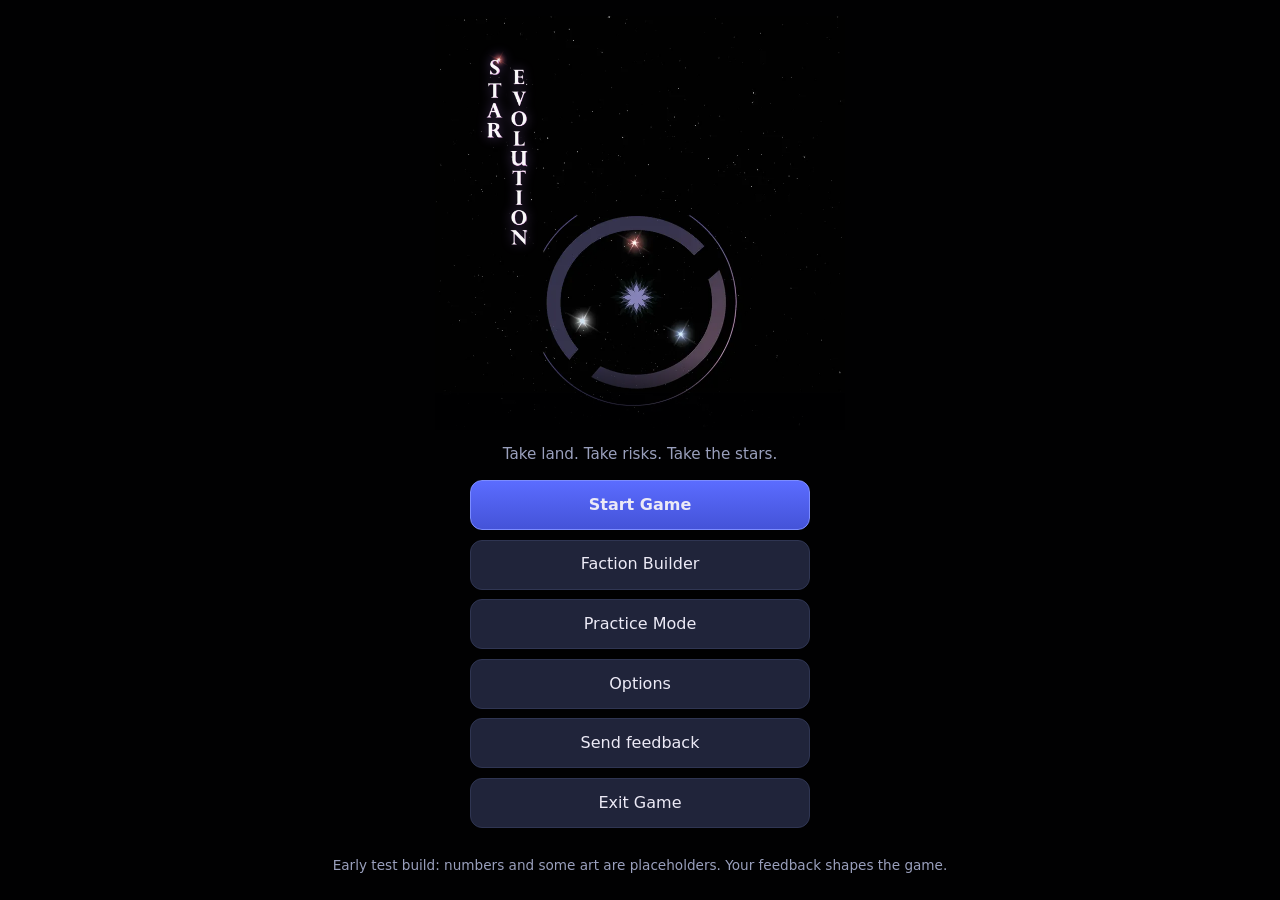
==== index.html @ 57047b5f "Added zooming and UX options for mobile." ====
<!doctype html>
<html lang="en">
<head>
<meta charset="utf-8">
<meta name="viewport" content="width=device-width,initial-scale=1,viewport-fit=cover">
<title>Star Evolution</title>
<style>:root{--bg:#0d0f1a;--panel:#171a2b;--panel2:#20243a;--line:#2f3552;--text:#eceaf6;--dim:#9aa0bd;--gold:#e8b84a;--accent:#7c8cff;--bad:#ff6b6b;--good:#5ad08a;
--sideA:#e8b84a;--sideB:#8a6bd6;--land:#5a4a2a;--water:#16324d;--tile:#252a44}
html.cb{--sideA:#0072B2;--sideB:#E69F00;--accent:#56B4E9;--good:#009E73;--bad:#D55E00}
*{box-sizing:border-box}
html,body{margin:0;height:100%;background:var(--bg);color:var(--text);font:16px/1.4 system-ui,-apple-system,Segoe UI,Roboto,sans-serif;-webkit-tap-highlight-color:transparent}
#app{height:100dvh;display:flex;flex-direction:column;max-width:1100px;margin:0 auto}
.screen{flex:1;display:flex;flex-direction:column;align-items:center;justify-content:flex-start;gap:.9rem;padding:1rem 16px;overflow:auto;text-align:center}
.logo{font-weight:800;letter-spacing:.18em;font-size:clamp(1.7rem,8vw,3rem);background:linear-gradient(90deg,#ffe29a,#e8b84a,#9b86ff);-webkit-background-clip:text;background-clip:text;color:transparent;margin:0}
.sub{color:var(--dim);margin:0;font-size:.95rem}
.hero{width:min(320px,70vw);height:auto}
.menu{display:flex;flex-direction:column;gap:.6rem;width:min(340px,100%)}
button{font:inherit;color:var(--text);background:var(--panel2);border:1px solid var(--line);border-radius:12px;padding:.8rem 1rem;min-height:48px;cursor:pointer}
button:hover:not(:disabled){border-color:var(--accent)}button:focus-visible{outline:3px solid var(--accent);outline-offset:2px}
button.primary{background:linear-gradient(180deg,#5b6cff,#4453d8);border-color:#7c8cff;font-weight:700}
button.dim{opacity:.55}button:disabled{opacity:.4;cursor:not-allowed}
button.small{min-height:40px;padding:.4rem .7rem;font-size:.9rem}
.cards{display:flex;flex-wrap:wrap;gap:.8rem;justify-content:center;width:100%}
.card{background:var(--panel);border:1px solid var(--line);border-radius:14px;padding:1rem;width:min(300px,100%);text-align:left;cursor:pointer}
.card:hover{border-color:var(--accent)}.card h3{margin:.3rem 0}.card ul{margin:.3rem 0 0;padding-left:1.1rem;color:var(--dim);font-size:.9rem}
.form{background:var(--panel);border:1px solid var(--line);border-radius:14px;padding:1rem;width:min(440px,100%);text-align:left;display:flex;flex-direction:column;gap:.8rem}
.row{display:flex;align-items:center;gap:.6rem;justify-content:space-between;flex-wrap:wrap}
.row label{display:flex;align-items:center;gap:.5rem}.row input[type=range]{flex:1;min-width:120px}
input[type=checkbox]{width:22px;height:22px}
.note{color:var(--dim);font-size:.85rem}
table.keys{border-collapse:collapse;width:100%;font-size:.9rem}table.keys td{padding:.2rem .3rem;border-bottom:1px solid var(--line)}kbd{background:var(--panel2);border:1px solid var(--line);border-radius:6px;padding:0 .4rem}
/* match */
.match{flex:1;display:flex;flex-direction:column;min-height:0}
.top{display:flex;gap:.5rem;align-items:center;justify-content:space-between;padding:.4rem 10px;background:var(--panel);border-bottom:1px solid var(--line);flex-wrap:wrap}
.score{display:flex;gap:.4rem;align-items:center;font-weight:700}.score .sw{width:14px;height:14px;display:inline-block}
.pill{background:var(--panel2);border:1px solid var(--line);border-radius:999px;padding:.1rem .6rem;font-size:.9rem}
.turnpill{font-weight:700}
.boardwrap{flex:1;min-height:0;display:flex;align-items:center;justify-content:center;padding:4px}
svg.board{width:100%;height:100%;max-height:100%;touch-action:manipulation}
.hint{background:#2a2f55;border-top:1px solid var(--accent);padding:.4rem 10px;font-size:.9rem;display:flex;gap:.6rem;align-items:center;justify-content:space-between}
.panel{background:var(--panel);border-top:1px solid var(--line);padding:.5rem 10px calc(.5rem + env(safe-area-inset-bottom));display:flex;flex-direction:column;gap:.4rem}
.uinfo{display:flex;gap:.8rem;flex-wrap:wrap;align-items:center;font-size:.9rem}
.bar{height:8px;background:#000;border-radius:5px;overflow:hidden;width:90px;display:inline-block;vertical-align:middle}.bar i{display:block;height:100%;background:var(--good)}.bar.chi i{background:var(--accent)}
.actions{display:flex;gap:.4rem;flex-wrap:wrap}
.actions button{flex:1 1 auto;min-width:76px;padding:.4rem .5rem;font-size:.9rem}
.actions button.sel{border-color:var(--gold);box-shadow:0 0 0 2px var(--gold) inset}
.actions button.pulse{animation:pulse 1.1s infinite}
@keyframes pulse{50%{box-shadow:0 0 0 4px rgba(124,140,255,.55)}}
.log{font-size:.8rem;color:var(--dim);max-height:3.9em;overflow:hidden;display:flex;flex-direction:column-reverse}
.log .points{color:var(--gold)}.log .kill{color:var(--bad)}.log .level{color:var(--good)}
.overlay{position:fixed;inset:0;background:rgba(5,6,12,.78);display:flex;align-items:center;justify-content:center;padding:16px;z-index:5}
.modal{background:var(--panel);border:1px solid var(--line);border-radius:16px;padding:1.2rem;max-width:420px;width:100%;display:flex;flex-direction:column;gap:.8rem;text-align:center}
.modal h2{margin:0}
#toast{position:fixed;left:50%;bottom:92px;transform:translateX(-50%);background:#000c;border:1px solid var(--line);padding:.5rem .9rem;border-radius:10px;opacity:0;pointer-events:none;transition:opacity .2s;z-index:9;max-width:90vw;text-align:center}
#toast.on{opacity:1}
.end td,.end th{padding:.2rem .6rem}.end table{margin:0 auto}
@media (min-width:900px){.match{flex-direction:row;flex-wrap:wrap}.top{width:100%}.boardwrap{flex:1 1 60%}.side{flex:0 0 330px;display:flex;flex-direction:column;justify-content:flex-end}}
@media (prefers-reduced-motion:reduce){*{animation:none!important;transition:none!important}}

/* Pass B: tutorial, guide, practice */
.modal.wide{max-width:560px;max-height:94dvh;overflow:auto}
.tsvg{width:100%;height:auto;background:#0f1222;border:1px solid var(--line);border-radius:12px}
.ttext{margin:.2rem 0;text-align:left;font-size:.98rem}
.dots{display:flex;gap:6px;justify-content:center}.dots i{width:8px;height:8px;border-radius:50%;background:var(--line);display:inline-block}.dots i.on{background:var(--gold)}
.trow{display:flex;gap:.5rem}.trow button{flex:1}
.tabs{display:flex;gap:.3rem;flex-wrap:wrap}.tabs button{flex:1;min-height:40px;padding:.3rem .5rem;font-size:.9rem}.tabs button.on{border-color:var(--gold);background:var(--panel)}
.guide #g-body{text-align:left}.guide h2{font-size:1.1rem;margin:.6rem 0 .3rem}.gl{margin:.2rem 0;padding-left:1.1rem;color:var(--dim);font-size:.88rem}.ucard{border-top:1px solid var(--line);padding:.4rem 0}
.actions button.newbtn{animation:pulse 1.1s infinite;border-color:var(--gold)}
.hint button.link{background:none;border:none;color:var(--dim);text-decoration:underline;min-height:0;padding:0 .3rem;font-size:.8rem}
.field{display:flex;flex-direction:column;gap:.3rem;text-align:left}.field select{font:inherit;padding:.6rem;border-radius:10px;background:var(--panel2);color:var(--text);border:1px solid var(--line)}
.modal>*{flex-shrink:0}.modal #t-host,.modal #g-body{display:flex;flex-direction:column;gap:.7rem}.modal #t-host>*,.modal #g-body>*{flex-shrink:0}

.glow{animation:glowp 1.4s ease-in-out infinite}@keyframes glowp{50%{opacity:.45}}
.tip{font-size:.85rem;color:#c9cde6;background:#232845;border-left:3px solid var(--accent);padding:.3rem .5rem;border-radius:6px}

.hint.stage{background:#3a3414;border-top:1px solid #ffd84a}
.emb{width:1.3em;height:1.3em;vertical-align:-.28em;background:#dfe3f3;border-radius:50%;padding:2px;box-sizing:content-box}.emb.big{width:2.2rem;height:2.2rem;padding:.3rem;display:inline-block;margin:0 .7rem .3rem 0;vertical-align:middle}
.card>svg{vertical-align:middle;margin-bottom:.3rem}

.sr{position:absolute;width:1px;height:1px;overflow:hidden;clip:rect(0 0 0 0);white-space:nowrap}
.cover{height:min(40dvh,520px);aspect-ratio:2625/3375;object-fit:cover;border-radius:10px;border:1px solid var(--line);box-shadow:0 0 34px rgba(232,184,74,.16)}
.boardwrap{background:linear-gradient(rgba(10,12,22,.5),rgba(10,12,22,.5)),var(--mapbg,none) center/cover}
.emb.head{border-radius:8px;padding:0;background:none;width:1.9em;height:1.9em;object-fit:cover;vertical-align:-.6em;border:2px solid var(--line)}
.th{width:1.6em;height:1.6em;border-radius:6px;object-fit:cover;vertical-align:-.45em}
.edge.up{color:#7dffa6}.edge.dn{color:#ffb35c}.edgenote{margin:.3rem 0 0;line-height:1.5}.kill{color:#ff9b9b}
.preview{background:#22284a;border:1px solid var(--accent);border-radius:10px;padding:.5rem .7rem;margin:.3rem 0;display:flex;flex-direction:column;gap:.25rem;font-size:.92rem}
.prow{display:flex;gap:.5rem}.prow button{flex:1}
@media (max-width:899px){.boardwrap{min-height:36dvh}.side{min-height:0;overflow:auto;flex:0 1 auto}.match{overflow:hidden}}
.burn{display:flex;align-items:center;gap:.5rem;min-height:44px;font-size:.9rem}.burn input{width:22px;height:22px}
/* attack animations (drawn by js/fx.js) */
.fx-shot{animation:fxshot .26s ease-in forwards;transform-box:fill-box;transform-origin:center}
@keyframes fxshot{from{transform:translate(0,0);opacity:1}to{transform:translate(var(--dx),var(--dy));opacity:1}}
.fx-ring{opacity:0;transform-box:fill-box;transform-origin:center;animation:fxring .5s ease-out forwards}
.fx-ring2{opacity:0;animation-name:fxring2;animation-duration:.6s}
@keyframes fxring{0%{opacity:1;transform:scale(.4)}100%{opacity:0;transform:scale(1.9)}}
@keyframes fxring2{0%{opacity:1;transform:scale(.4)}100%{opacity:0;transform:scale(2)}}
.fx-spark{opacity:0;animation:fxspark .45s ease-out forwards}
@keyframes fxspark{0%{opacity:1;transform:translate(0,0)}100%{opacity:0;transform:translate(var(--dx),var(--dy))}}
.fx-num{opacity:0;font-weight:800;font-size:20px;paint-order:stroke;stroke:#10121c;stroke-width:4px;stroke-linejoin:round;animation:fxnum 1s ease-out forwards}
.fx-dmg{fill:#ff6b5e}.fx-miss{fill:#cfd6ff;font-size:16px}.fx-heal{fill:#7dff9a}.fx-ko{fill:#ffd25a;font-size:15px}
@keyframes fxnum{0%{opacity:0;transform:translateY(8px)}15%{opacity:1}100%{opacity:0;transform:translateY(-26px)}}
.fx-hit{animation:fxhit .4s linear both;transform-box:fill-box;transform-origin:center}
@keyframes fxhit{0%{transform:translate(0,0);filter:brightness(1)}10%{transform:translate(-5px,0);filter:brightness(2.2)}25%{transform:translate(5px,0)}40%{transform:translate(-4px,0);filter:brightness(1.4)}60%{transform:translate(3px,0)}100%{transform:translate(0,0);filter:brightness(1)}}
@media (prefers-reduced-motion:reduce){.fx-shot,.fx-ring,.fx-spark,.fx-num,.fx-hit{animation-duration:.01s}}
a.btn{display:flex;align-items:center;justify-content:center;font:inherit;color:var(--text);background:var(--panel2);border:1px solid var(--line);border-radius:12px;padding:.8rem 1rem;min-height:48px;text-decoration:none}
a.btn:hover{border-color:var(--accent)}a.btn:focus-visible{outline:3px solid var(--accent);outline-offset:2px}
.note a{color:var(--accent)}
img.credits{display:block;margin:1rem auto 0;width:min(340px,86%);height:auto;opacity:.7}
.cardview{max-width:min(420px,94vw);max-height:94dvh;overflow:auto;display:flex;flex-direction:column;align-items:center;gap:.8rem;padding:.8rem}
.cardimg{width:100%;height:auto;border-radius:14px}
.pcard{width:100%;text-align:left;border:2px solid var(--gold);border-radius:14px;padding:1rem;background:var(--panel)}
.pcard .pimg{display:flex;align-items:center;justify-content:center;aspect-ratio:1/1;max-height:240px;margin:0 auto .6rem;background:#0b0d17;border-radius:10px;overflow:hidden;font-size:4rem;font-weight:800}
.pcard .pimg img{width:100%;height:100%;object-fit:cover}.pcard .pimg img.emb{width:55%;height:auto;object-fit:contain;opacity:.85}
.pcard h3{margin:.2rem 0}
/* Standard mode: hand, cards, prompts */
.hand{background:#1b1f36;border:1px solid var(--line);border-radius:10px;padding:.35rem .5rem;display:flex;flex-direction:column;gap:.3rem;margin:.2rem 0}
.hhead{display:flex;gap:.5rem;align-items:center;justify-content:space-between;flex-wrap:wrap;font-size:.82rem;color:var(--dim)}.hhead b{color:var(--text)}
.karma b{color:var(--gold)}.pill.warn{border-color:var(--bad);color:#ffb5b5;font-size:.75rem}
.hcards{display:flex;gap:.45rem;overflow-x:auto;padding:.15rem .1rem .3rem;scroll-snap-type:x proximity}
button.hc{flex:0 0 auto;width:76px;min-height:0;padding:0;border:2px solid var(--line);border-radius:8px;background:none;display:flex;flex-direction:column;align-items:stretch;gap:.15rem;scroll-snap-align:start;overflow:hidden}
button.hc:hover:not(:disabled){border-color:var(--gold)}button.hc.dim{opacity:.6}
.hn{font-size:.68rem;line-height:1.1;padding:0 2px .2rem;color:var(--text);text-align:center;min-height:1.6em}
.mcard{position:relative;width:100%;aspect-ratio:813/1114;background:#2b1d3a}
.mcard img,.noart{display:block;width:100%;height:100%;object-fit:cover;user-select:none;-webkit-user-drag:none;-webkit-touch-callout:none}
.noart{display:flex;align-items:center;justify-content:center;color:var(--text);font-weight:700;padding:.4rem;text-align:center}
.mb{position:absolute;backdrop-filter:blur(7px);-webkit-backdrop-filter:blur(7px);background:rgba(130,80,160,.3);border-radius:6px;pointer-events:none}
.mb-c{left:70.4%;top:8%;width:13.6%;height:38.7%}.mb-d{left:15%;top:52.3%;width:70%;height:39.7%}
.mcard.reveal .mb{display:none}
.pickbar{display:flex;gap:.5rem;align-items:center;justify-content:space-between;background:#3a3414;border:1px solid #ffd84a;border-radius:8px;padding:.3rem .5rem;font-size:.88rem}
.cardview{max-width:min(380px,94vw);max-height:94dvh;overflow:auto;align-items:center}
.cardview .big{width:min(250px,64vw)}.cardview .big .mcard{border-radius:12px;overflow:hidden;border:2px solid var(--gold)}
.ctext{margin:0;font-size:.92rem;text-align:left}.cardview .prow{width:100%}
ul.rl{text-align:left;margin:.2rem 0;padding-left:1.1rem;display:flex;flex-direction:column;gap:.4rem;font-size:.9rem}
@media (max-width:899px){button.hc{width:68px}}

/* centre short screens, but let tall ones scroll from the top (justify-content:center cut the top off on phones) */
.screen>:first-child{margin-top:auto}.screen>:last-child{margin-bottom:auto}
.side,.hand,.hcards,.panel{min-width:0}   /* keep the side column at its width on desktop even with a full hand */
@media (min-width:900px){.side{max-height:calc(100dvh - 62px);overflow-y:auto;justify-content:flex-start}.pbody>:first-child{margin-top:auto}}   /* tall side column scrolls from the top instead of pushing the page */
/* collapsible panel (phones) */
.pbody{display:contents}.phandle{display:none}
@media (max-width:899px){.phandle{display:flex;gap:.4rem;justify-content:space-between;align-items:center;padding:.25rem 10px;background:var(--panel);border-top:1px solid var(--line)}.phandle .primary{flex:1}.side.col .pbody{display:none}.side.col{overflow:visible}}
/* brand art: title stage, blurred menu background */
/* placeholder menu background (plain gradient) until real art is chosen */
body.menubg{background:radial-gradient(ellipse at 50% 30%,#1b2040 0%,#0c0e1c 55%,#050507 100%) fixed,#050507}
body.title{background:#010102}
.stage{position:relative;width:min(100%,460px,calc(46dvh*813/820));aspect-ratio:813/820;flex-shrink:0;-webkit-mask-image:linear-gradient(#000 82%,transparent);mask-image:linear-gradient(#000 82%,transparent)}
.stage .stbg{width:100%;height:100%;display:block}
.stage .sttitle{position:absolute;left:10%;top:8.4%;width:17.07%;height:auto;filter:drop-shadow(0 0 6px rgba(190,140,255,.45))}

/* colour language: coloured techniques take the faction's light colour, grey is light grey (set per button as --tc) */
.actions button[data-tech]{border-left:4px solid var(--tc,var(--line))}
.actions button[data-tech].sel{background:var(--tc);color:#10121c;border-color:var(--tc);box-shadow:0 0 0 2px var(--tc) inset,0 0 12px var(--tc)}
.actions button[data-tech].sel small{color:#2a2f45}
/* pressure: timer colours and screen cracks */
.pill.ck-g{color:#7dffa6;border-color:#3f9d63}.pill.ck-y{color:#ffe066;border-color:#b8962e}.pill.ck-r{color:#ff6b6b;border-color:#c0392b;animation:ckpulse 1s infinite}
@keyframes ckpulse{50%{box-shadow:0 0 10px #ff3b3b}}
@media (prefers-reduced-motion:reduce){.pill.ck-r{animation:none}}
.boardwrap{position:relative}#crackfx{position:absolute;inset:0;width:100%;height:100%;pointer-events:none;z-index:2}
#crackfx path{fill:none;stroke:#dfe6ff;stroke-linecap:round;stroke-linejoin:round;opacity:0;transition:opacity 1.2s;filter:drop-shadow(0 0 2px #8fa8ff)}
#crackfx path.on{opacity:.3}

details.grp{border:1px solid var(--line);border-radius:10px;padding:.2rem .7rem .5rem;margin:.4rem 0;background:rgba(0,0,0,.25)}
details.grp>summary{cursor:pointer;font-weight:700;padding:.45rem 0;min-height:44px;display:flex;align-items:center}
#unittip{position:fixed;z-index:60;max-width:260px;background:#10121cf2;border:1px solid var(--line);border-radius:8px;padding:.5rem .65rem;font-size:.85rem;line-height:1.35;pointer-events:none;display:none;box-shadow:0 4px 16px #000a}
@keyframes shk{0%,100%{transform:translate(0,0)}20%{transform:translate(-5px,2px)}40%{transform:translate(4px,-3px)}60%{transform:translate(-3px,-2px)}80%{transform:translate(3px,3px)}}
.boardwrap.shk{animation:shk .42s}
@keyframes godp{0%,100%{box-shadow:inset 0 0 0 rgba(255,60,40,0)}50%{box-shadow:inset 0 0 60px rgba(255,60,40,.45)}}
.boardwrap.godp{animation:godp 2.2s infinite}
@keyframes neck{0%,100%{box-shadow:inset 0 0 0 rgba(255,210,90,0)}50%{box-shadow:inset 0 0 50px rgba(255,210,90,.4)}}
.boardwrap.neck{animation:neck 1.8s infinite}
@media (prefers-reduced-motion:reduce){.boardwrap.shk,.boardwrap.godp,.boardwrap.neck{animation:none}}

@keyframes hitflash{0%{box-shadow:inset 0 0 70px rgba(255,70,50,.7)}100%{box-shadow:inset 0 0 0 rgba(255,70,50,0)}}
.boardwrap.flash{animation:shk .42s,hitflash .45s}
@media (prefers-reduced-motion:reduce){.boardwrap.flash{animation:none}}

@keyframes fxhard{0%,100%{transform:translate(0,0)}15%{transform:translate(-6px,2px)}35%{transform:translate(6px,-3px)}55%{transform:translate(-5px,-2px)}75%{transform:translate(4px,3px)}}
@keyframes fxcrit{0%,100%{transform:translate(0,0) scale(1)}12%{transform:translate(-10px,3px) scale(1.18)}30%{transform:translate(10px,-5px) scale(1.12)}48%{transform:translate(-8px,-3px) scale(1.14)}66%{transform:translate(7px,4px) scale(1.06)}82%{transform:translate(-3px,1px)}}
.fx-hit.fx-hard{animation:fxhard .4s linear both}
.fx-hit.fx-crit{animation:fxcrit .55s linear both}
.boardwrap.flash{animation:hitflash .45s}

.ugrid{display:grid;grid-template-columns:repeat(auto-fill,minmax(150px,1fr));gap:.5rem}
.utile{position:relative;text-align:left;padding:.5rem;border:1px solid var(--line);border-radius:10px;background:rgba(0,0,0,.3);color:inherit;display:flex;flex-direction:column;gap:.25rem;min-height:44px}
.utile.on{border-color:var(--accent,#e8b84a);box-shadow:0 0 0 2px var(--accent,#e8b84a) inset}
.utile .th{width:44px;height:44px;border-radius:8px;object-fit:cover}
.utile small{opacity:.8;line-height:1.3}
.ubadge{position:absolute;top:4px;right:6px;background:var(--accent,#e8b84a);color:#10121c;border-radius:6px;padding:0 .4rem;font-size:.75rem;font-weight:800}
.rankrow{display:flex;flex-wrap:wrap;align-items:center;gap:.4rem;margin:.3rem 0}
.rankrow select{min-height:44px;max-width:100%}
input[type=text],input:not([type]){background:#0c0e17;color:inherit;border:1px solid var(--line);border-radius:6px;padding:.4rem;min-height:40px}

/* phone landscape: map left, panel always open on the right (no show/hide handle) */
@media (orientation:landscape) and (max-width:899px){
 .match{flex-direction:row;flex-wrap:wrap}
 .top{width:100%;padding:.15rem 10px;flex-wrap:nowrap}
 .boardwrap{flex:1 1 0;min-height:0;min-width:0}
 .side{flex:0 0 min(320px,42vw);max-height:calc(100dvh - 48px);overflow-y:auto;display:flex;flex-direction:column;justify-content:flex-start}
 .phandle{display:none}
}

/* ---- compact phone panel: one-line unit info + tabs (Action / Talk / Cards / Group / Info) + End turn ---- */
.dockbar,.uline,.tiprow{display:none}
@media (min-width:900px){.sec[data-s="e"]{display:block}}
@media (max-width:899px){
 .phandle{display:none!important}.side.col .pbody{display:none}
 .side{display:flex;flex-direction:column;max-height:46dvh;min-height:0;overflow:hidden;flex:0 0 auto}
 .pbody{display:block;flex:1 1 auto;min-height:0;overflow-y:auto;padding-bottom:.2rem}
 .dockbar{display:flex;gap:.3rem;padding:.3rem 8px calc(.3rem + env(safe-area-inset-bottom));background:var(--panel);border-top:1px solid var(--line);flex:0 0 auto}
 .dockbar button{flex:1 1 0;min-width:0;padding:.5rem .15rem;font-size:.85rem;min-height:44px}
 .dockbar button[data-act="end"]{flex:1.4}
 .dockbar button.sel{border-color:var(--gold);box-shadow:0 0 0 2px var(--gold) inset}
 .uline{display:block;padding:.3rem 10px;font-size:.9rem}.uline.note{color:var(--muted,#9aa0b4)}
 .tiprow{display:block}
 .side .sec{display:none}
 .side[data-dock="a"] .sec[data-s="a"],.side[data-dock="t"] .sec[data-s="t"],.side[data-dock="c"] .sec[data-s="c"],.side[data-dock="g"] .sec[data-s="g"],
 .side[data-dock="i"] .sec[data-s="i"],.side[data-dock="i"] .sec[data-s="l"]{display:block}
 .actions button{min-width:0}
}
@media (orientation:landscape) and (max-width:899px){
 .side{height:calc(100dvh - 48px);max-height:none;flex:0 0 min(320px,42vw)}
}
@media (orientation:landscape) and (max-width:899px){
 .dockbar{gap:.2rem;padding:.25rem 6px}.dockbar button{font-size:.72rem;padding:.3rem 0;min-height:40px;white-space:nowrap}
 .dockbar button[data-act="end"]{flex:1.5}
 .uline{font-size:.8rem;padding:.2rem 8px}
}

/* ---- minimal phone top bar: factions + scores, goal, round; the rest behind the ... button ---- */
.topgrp,.topmore{display:flex;gap:.4rem;flex-wrap:wrap;align-items:center}
.topmoreb,.tipb{display:none}
@media (max-width:899px){
 .top{flex-wrap:wrap;gap:.3rem .5rem;padding:.3rem 10px}
 .topgrp{flex-wrap:nowrap}.topgrp .pill{white-space:nowrap}
 .topmoreb{display:inline-flex;min-height:36px;min-width:40px;align-items:center;justify-content:center}
 .topmore{display:none;flex:1 0 100%}.match.topopen .topmore{display:flex}
 .tipb{display:inline-flex;margin-left:.4rem;min-width:32px;min-height:28px;padding:0 .4rem;align-items:center;justify-content:center}
 .score{font-size:.95rem}
}
.atag text{paint-order:stroke;stroke:#10121c;stroke-width:2px}

/* collapsible bottom panel: only the arrow, a short unit label and End turn stay */
.dkcol,.dkinfo{display:none}
@media (max-width:899px){
 .dkcol{display:inline-flex;flex:0 0 44px!important;align-items:center;justify-content:center;padding:0!important}
 .dkinfo{display:none;flex:1 1 auto;align-self:center;font-size:.85rem;overflow:hidden;text-overflow:ellipsis;white-space:nowrap}
 .side.col .dockbar [data-dock]{display:none}
 .side.col .dkinfo{display:block}
 .side.col{max-height:none}
}
@media (orientation:landscape) and (max-width:899px){
 .side.col{flex:0 0 88px;height:calc(100dvh - 48px)}
 .side.col .dockbar{flex-direction:column;margin-top:auto;gap:.3rem}
 .side.col .dkinfo{display:none}
 .side.col .dockbar button{flex:0 0 auto}
}
@media (orientation:landscape) and (max-width:899px){
 .boardwrap{height:calc(100dvh - 50px);flex:1 1 0;align-self:flex-start;overflow:hidden}
}

/* ---- map first: top info as a thin overlay, floating chips on the map, zoom ---- */
.mapchips{position:absolute;left:8px;right:8px;bottom:8px;display:flex;flex-direction:column;gap:.3rem;align-items:center;pointer-events:none;z-index:4}
.mapchip{pointer-events:auto;display:flex;gap:.5rem;align-items:center;background:rgba(16,18,28,.95);border:1px solid var(--line);border-radius:12px;padding:.4rem .6rem;max-width:100%}
.mapchip span{flex:1 1 auto;font-size:.9rem;text-align:left}.mapchip button{flex:0 0 auto;min-height:40px;padding:0 .8rem}
.zreset{position:absolute;right:8px;top:36px;z-index:4;min-height:34px}
svg.board.zoomable{touch-action:none}
@media (max-width:899px){
 .match{position:relative}
 .match:not(.topbar) .top{position:absolute;left:0;right:0;top:0;z-index:6;background:rgba(10,12,22,.62);border-bottom:none;padding:.15rem 8px;pointer-events:none;gap:.2rem .4rem;justify-content:flex-start}
 .match:not(.topbar) .top button,.match:not(.topbar) .top .pill{pointer-events:auto}
 .match:not(.topbar) .boardwrap{padding-top:30px}
 .match:not(.topbar) .topgrp .pill{font-size:.72rem;padding:.1rem .45rem}
 .match:not(.topbar) .score{font-size:.85rem}
 .match:not(.topbar) .topmoreb{min-height:30px}
}
@media (orientation:landscape) and (max-width:899px){
 .match:not(.topbar) .boardwrap{height:100dvh}
 .match:not(.topbar) .side{height:100dvh;padding-top:30px}
 .match:not(.topbar) .side.col{height:100dvh}
}
</style>
<script>// Brand art as data URIs: title lettering, title cover, board field, menu background (pre-blurred), icon.
(function(G){var SE=G.SE=G.SE||{data:{}};SE.brand={"title": "[data-uri]", "cover": "[data-uri]", "field": "[data-uri]", "menu": "[data-uri]", "icon": "[data-uri]"};})(typeof window!=="undefined"?window:globalThis);
</script><script>(function(){var l=document.createElement("link");l.rel="icon";l.href=SE.brand.icon;document.head.appendChild(l);})();</script>
</head>
<body>
<div id="app" aria-live="polite"></div>
<div id="toast" role="status"></div>
<script>// Star Evolution web slice - rules table. ALL NUMBERS ARE PLACEHOLDERS until playtests.
// Plain JS (not .json) so the game opens by double-click; the content is pure data.
(function(G){var SE=G.SE=G.SE||{data:{}};
SE.data.rules={
  version:"web 0.1 (Pass A)",
  expCurve:[0,2,6,15,31],          // from data/exp.json: level 1..5
  perHitExp:1, killExp:1,
  chestLevels:1, claimLevels:1, bossLevelUp:1,
  perLevel:{atk:1,maxHp:1,def:1},  // each level (from the sheet; +1 DEF is also per level)
  secondRange:{cut:2,min:2},        // every second attack (a2) has this much less range (never below min), so units must move to fight
  grey:{base:5,perLevel:5,cap:25,range:3,ignoreDef:false,minFrac:0.5},  // grey attack: free, always available, flat damage by level
  levelBonus:{3:{chiP:2,chiS:2}},  // one-time bonus on reaching level 3: +2 to both chi reserves
  claimDamageMult:2,               // claim costs 2 x level HP, refused if it would defeat the unit
  chiRegen:"full",                // chi refills fully at the start of each new turn (faster for mobile); a number = chi regained per turn
  damageSpread:1,                  // each hit varies by -spread..+spread (min 1)
  techColors:{star_warriors:"#8fd0ff",chaos_warriors:"#ff9a9a",cultists:"#e2e6f2",grey:"#c4c7d0"},   // light colours for technique buttons: coloured techniques take the faction colour, the grey attack is light grey
  chestGrowth:{everyRounds:4,max:5},   // every chest gains 1 level every N rounds (start 1, up to max), so late chests are worth picking up
  points:{land:10,kill:1,chestPerLevel:1,miniBossMult:2,uniqueBossMult:3,npcTalk:5},
  defaults:{pointLimit:75,clockMin:10,roundLimit:25,respawn:true,firstSide:"random"},
  limits:{pointMin:50,pointMax:300,clockMin:5,clockMax:20,roundMin:5,roundMax:60},
  respawnHpFrac:1,               // defeated units return at their start tile next own turn with this share of max HP, 0 chi
  bossRetaliates:true,
  factionEdge:{bonus:2,penalty:2,beats:{star_warriors:"chaos_warriors",chaos_warriors:"cultists",cultists:"star_warriors"}}  // +bonus damage to the faction you beat, -penalty to the faction that beats you (any attack, min 1 damage)
};
})(typeof window!=='undefined'?window:globalThis);
</script>
<script>// Coloured attacks (chi: p=primary s=secondary). Grey attack is defined in rules.js.
// GENERATED by tools/sheet_to_web.py from the unit sheet. Edit the sheet and re-run, or edit here for quick tests.
(function(G){var SE=G.SE=G.SE||{data:{}};
SE.data.techniques={
 "divine_hammer_a1": {
  "name": "God Fist",
  "chi": "p",
  "cost": 2,
  "power": 23,
  "flat": false,
  "range": 2,
  "unlock": 1,
  "selfHp": 0
 },
 "divine_hammer_a2": {
  "name": "Trinity Blast",
  "chi": "p",
  "cost": 4,
  "power": 27,
  "flat": false,
  "range": 3,
  "unlock": 3,
  "selfHp": 0
 },
 "nameless_a1": {
  "name": "Ki Waves",
  "chi": "p",
  "cost": 2,
  "power": 23,
  "flat": false,
  "range": 2,
  "unlock": 1,
  "selfHp": 0
 },
 "nameless_a2": {
  "name": "Sword Drop",
  "chi": "p",
  "cost": 5,
  "power": 28,
  "flat": false,
  "range": 4,
  "unlock": 3,
  "selfHp": 0
 },
 "star_breaker_a1": {
  "name": "Star Strike",
  "chi": "p",
  "cost": 2,
  "power": 24,
  "flat": false,
  "range": 2,
  "unlock": 1,
  "selfHp": 0
 },
 "star_breaker_a2": {
  "name": "Long Range Ki Blast",
  "chi": "p",
  "cost": 6,
  "power": 28,
  "flat": false,
  "range": 4,
  "unlock": 3,
  "selfHp": 0
 },
 "divine_flash_a1": {
  "name": "Wild Kick",
  "chi": "p",
  "cost": 2,
  "power": 23,
  "flat": false,
  "range": 2,
  "unlock": 1,
  "selfHp": 0
 },
 "divine_flash_a2": {
  "name": "Multi- KickStrike",
  "chi": "p",
  "cost": 4,
  "power": 26,
  "flat": false,
  "range": 3,
  "unlock": 3,
  "selfHp": 0
 },
 "divine_guardian_a1": {
  "name": "Sliding Kick",
  "chi": "p",
  "cost": 2,
  "power": 22,
  "flat": false,
  "range": 3,
  "unlock": 1,
  "selfHp": 0
 },
 "divine_guardian_a2": {
  "name": "Shield Slide",
  "chi": "p",
  "cost": 4,
  "power": 25,
  "flat": false,
  "range": 3,
  "unlock": 3,
  "selfHp": 0
 },
 "fake_demon_lord_a1": {
  "name": "Chaos Strike",
  "chi": "p",
  "cost": 2,
  "power": 24,
  "flat": false,
  "range": 2,
  "unlock": 1,
  "selfHp": 3
 },
 "fake_demon_lord_a2": {
  "name": "Chaos Burst",
  "chi": "p",
  "cost": 5,
  "power": 29,
  "flat": false,
  "range": 3,
  "unlock": 3,
  "selfHp": 6
 },
 "silis_a1": {
  "name": "Lance Thrust",
  "chi": "p",
  "cost": 2,
  "power": 25,
  "flat": false,
  "range": 2,
  "unlock": 1,
  "selfHp": 3
 },
 "silis_a2": {
  "name": "Chaos Ki Waves",
  "chi": "p",
  "cost": 5,
  "power": 30,
  "flat": false,
  "range": 5,
  "unlock": 3,
  "selfHp": 6
 },
 "chaos_knight_a1": {
  "name": "Sword Cleave",
  "chi": "p",
  "cost": 2,
  "power": 28,
  "flat": false,
  "range": 2,
  "unlock": 1,
  "selfHp": 3
 },
 "chaos_knight_a2": {
  "name": "Chaos P. Explosion",
  "chi": "p",
  "cost": 4,
  "power": 32,
  "flat": false,
  "range": 4,
  "unlock": 3,
  "selfHp": 6
 },
 "cpt_machine_slave_no_1_a1": {
  "name": "Cannon Blast",
  "chi": "p",
  "cost": 2,
  "power": 22,
  "flat": false,
  "range": 2,
  "unlock": 1,
  "selfHp": 3
 },
 "cpt_machine_slave_no_1_a2": {
  "name": "Blood Cannon",
  "chi": "p",
  "cost": 6,
  "power": 24,
  "flat": false,
  "range": 24,
  "unlock": 3,
  "selfHp": 6
 },
 "cpt_machine_slave_no_2_a1": {
  "name": "Blood Cannon",
  "chi": "p",
  "cost": 3,
  "power": 21,
  "flat": false,
  "range": 3,
  "unlock": 1,
  "selfHp": 3
 },
 "cpt_machine_slave_no_2_a2": {
  "name": "Long Range C.Blast",
  "chi": "p",
  "cost": 5,
  "power": 23,
  "flat": false,
  "range": 5,
  "unlock": 3,
  "selfHp": 6
 },
 "imaginary_snake_a1": {
  "name": "Corrupted Strike",
  "chi": "p",
  "cost": 1,
  "power": 26,
  "flat": false,
  "range": 1,
  "unlock": 1,
  "selfHp": 0
 },
 "imaginary_snake_a2": {
  "name": "Snake Viper Volley",
  "chi": "p",
  "cost": 6,
  "power": 19,
  "flat": false,
  "range": 6,
  "unlock": 3,
  "selfHp": 0
 },
 "malgan_a1": {
  "name": "Snake Bomb",
  "chi": "p",
  "cost": 3,
  "power": 20,
  "flat": false,
  "range": 3,
  "unlock": 1,
  "selfHp": 0
 },
 "malgan_a2": {
  "name": "Unholy Snake Barrage",
  "chi": "p",
  "cost": 5,
  "power": 23,
  "flat": false,
  "range": 5,
  "unlock": 3,
  "selfHp": 0
 },
 "perfect_copy_a1": {
  "name": "Silver Buster",
  "chi": "p",
  "cost": 2,
  "power": 20,
  "flat": false,
  "range": 2,
  "unlock": 1,
  "selfHp": 0
 },
 "perfect_copy_a2": {
  "name": "Copy Buster",
  "chi": "p",
  "cost": 5,
  "power": 24,
  "flat": false,
  "range": 5,
  "unlock": 3,
  "selfHp": 0
 },
 "samantha_a1": {
  "name": "Cheap Shot",
  "chi": "p",
  "cost": 2,
  "power": 20,
  "flat": false,
  "range": 2,
  "unlock": 1,
  "selfHp": 0
 },
 "samantha_a2": {
  "name": "Chimeric Explosion",
  "chi": "p",
  "cost": 4,
  "power": 25,
  "flat": false,
  "range": 4,
  "unlock": 3,
  "selfHp": 0
 },
 "chimera_machine_slave_a1": {
  "name": "Fresh Blade",
  "chi": "p",
  "cost": 2,
  "power": 19,
  "flat": false,
  "range": 2,
  "unlock": 1,
  "selfHp": 0
 },
 "chimera_machine_slave_a2": {
  "name": "Deformed Cannon",
  "chi": "p",
  "cost": 4,
  "power": 25,
  "flat": false,
  "range": 4,
  "unlock": 3,
  "selfHp": 0
 }
};
})(typeof window!=='undefined'?window:globalThis);
</script>
<script>// Factions and units
// GENERATED by tools/sheet_to_web.py from the unit sheet. Edit the sheet and re-run, or edit here for quick tests.
(function(G){var SE=G.SE=G.SE||{data:{}};
SE.data.units={
 "factions": {
  "star_warriors": {
   "name": "Star Warriors",
   "shape": "square",
   "color": "#7ec8ff",
   "roster": [
    "divine_hammer",
    "nameless",
    "star_breaker"
   ],
   "pool": [
    "divine_flash",
    "divine_guardian"
   ]
  },
  "chaos_warriors": {
   "name": "Chaos Warriors",
   "shape": "circle",
   "color": "#ff8f8f",
   "roster": [
    "fake_demon_lord",
    "silis",
    "chaos_knight"
   ],
   "pool": [
    "cpt_machine_slave_no_1",
    "cpt_machine_slave_no_2"
   ]
  },
  "cultists": {
   "name": "Cultists",
   "shape": "diamond",
   "color": "#cfcfcf",
   "roster": [
    "imaginary_snake",
    "malgan",
    "perfect_copy"
   ],
   "pool": [
    "samantha",
    "chimera_machine_slave"
   ]
  }
 },
 "units": {
  "divine_hammer": {
   "name": "Divine Hammer",
   "faction": "star_warriors",
   "hp": 30,
   "atk": 0,
   "def": 15,
   "move": 3,
   "chiP": 3,
   "chiS": 3,
   "techs": [
    "divine_hammer_a1",
    "divine_hammer_a2",
    "grey"
   ],
   "instincts": []
  },
  "nameless": {
   "name": "Nameless",
   "faction": "star_warriors",
   "hp": 30,
   "atk": 0,
   "def": 14,
   "move": 3,
   "chiP": 3,
   "chiS": 3,
   "techs": [
    "nameless_a1",
    "nameless_a2",
    "grey"
   ],
   "instincts": []
  },
  "star_breaker": {
   "name": "Star Breaker",
   "faction": "star_warriors",
   "hp": 30,
   "atk": 0,
   "def": 13,
   "move": 3,
   "chiP": 4,
   "chiS": 4,
   "techs": [
    "star_breaker_a1",
    "star_breaker_a2",
    "grey"
   ],
   "instincts": []
  },
  "divine_flash": {
   "name": "Divine Flash",
   "faction": "star_warriors",
   "hp": 30,
   "atk": 0,
   "def": 14,
   "move": 3,
   "chiP": 3,
   "chiS": 3,
   "techs": [
    "divine_flash_a1",
    "divine_flash_a2",
    "grey"
   ],
   "instincts": []
  },
  "divine_guardian": {
   "name": "Divine Guardian",
   "faction": "star_warriors",
   "hp": 30,
   "atk": 0,
   "def": 16,
   "move": 3,
   "chiP": 3,
   "chiS": 4,
   "techs": [
    "divine_guardian_a1",
    "divine_guardian_a2",
    "grey"
   ],
   "instincts": []
  },
  "fake_demon_lord": {
   "name": "Fake Demon Lord",
   "faction": "chaos_warriors",
   "hp": 50,
   "atk": 0,
   "def": 5,
   "move": 3,
   "chiP": 4,
   "chiS": 4,
   "techs": [
    "fake_demon_lord_a1",
    "fake_demon_lord_a2",
    "grey"
   ],
   "instincts": []
  },
  "silis": {
   "name": "Silis",
   "faction": "chaos_warriors",
   "hp": 50,
   "atk": 0,
   "def": 4,
   "move": 3,
   "chiP": 4,
   "chiS": 4,
   "techs": [
    "silis_a1",
    "silis_a2",
    "grey"
   ],
   "instincts": []
  },
  "chaos_knight": {
   "name": "Chaos Knight",
   "faction": "chaos_warriors",
   "hp": 50,
   "atk": 0,
   "def": 5,
   "move": 3,
   "chiP": 4,
   "chiS": 3,
   "techs": [
    "chaos_knight_a1",
    "chaos_knight_a2",
    "grey"
   ],
   "instincts": []
  },
  "cpt_machine_slave_no_1": {
   "name": "Cpt. Machine Slave NO.1",
   "faction": "chaos_warriors",
   "hp": 50,
   "atk": 0,
   "def": 4,
   "move": 3,
   "chiP": 4,
   "chiS": 5,
   "techs": [
    "cpt_machine_slave_no_1_a1",
    "cpt_machine_slave_no_1_a2",
    "grey"
   ],
   "instincts": []
  },
  "cpt_machine_slave_no_2": {
   "name": "Cpt. Machine Slave NO.2",
   "faction": "chaos_warriors",
   "hp": 50,
   "atk": 0,
   "def": 6,
   "move": 3,
   "chiP": 4,
   "chiS": 3,
   "techs": [
    "cpt_machine_slave_no_2_a1",
    "cpt_machine_slave_no_2_a2",
    "grey"
   ],
   "instincts": []
  },
  "imaginary_snake": {
   "name": "Imaginary Snake",
   "faction": "cultists",
   "hp": 40,
   "atk": 0,
   "def": 10,
   "move": 3,
   "chiP": 4,
   "chiS": 4,
   "techs": [
    "imaginary_snake_a1",
    "imaginary_snake_a2",
    "grey"
   ],
   "instincts": []
  },
  "malgan": {
   "name": "Malgan",
   "faction": "cultists",
   "hp": 40,
   "atk": 0,
   "def": 9,
   "move": 3,
   "chiP": 4,
   "chiS": 4,
   "techs": [
    "malgan_a1",
    "malgan_a2",
    "grey"
   ],
   "instincts": []
  },
  "perfect_copy": {
   "name": "Perfect Copy",
   "faction": "cultists",
   "hp": 40,
   "atk": 0,
   "def": 10,
   "move": 3,
   "chiP": 4,
   "chiS": 4,
   "techs": [
    "perfect_copy_a1",
    "perfect_copy_a2",
    "grey"
   ],
   "instincts": []
  },
  "samantha": {
   "name": "Samantha",
   "faction": "cultists",
   "hp": 40,
   "atk": 0,
   "def": 10,
   "move": 3,
   "chiP": 4,
   "chiS": 4,
   "techs": [
    "samantha_a1",
    "samantha_a2",
    "grey"
   ],
   "instincts": []
  },
  "chimera_machine_slave": {
   "name": "Chimera Machine Slave",
   "faction": "cultists",
   "hp": 40,
   "atk": 0,
   "def": 9,
   "move": 3,
   "chiP": 4,
   "chiS": 4,
   "techs": [
    "chimera_machine_slave_a1",
    "chimera_machine_slave_a2",
    "grey"
   ],
   "instincts": []
  }
 },
 "boss": {
  "id": "mini_boss",
  "name": "Warden",
  "hp": 50,
  "atk": 6,
  "def": 2,
  "level": 2
 }
};
})(typeof window!=='undefined'?window:globalThis);
</script>
<script>// 9 x 7 flat-top board, odd-q offset coords [col,row]. Point-symmetric: spawn lists are mirror images in order, so unit i sits on the mirror tile of the other side's unit i.
(function(G){var SE=G.SE=G.SE||{data:{}};
SE.data.map={
  cols:9,rows:7,
  spawns:{A:[[0,2],[0,3],[0,4]],B:[[8,4],[8,3],[8,2]]},
  water:[[4,0],[4,6],[1,5],[7,0]],
  land:[[2,1],[6,5],[2,5],[6,1],[3,3],[5,2],[4,1],[4,5]],
  chests:[{at:[1,1],level:1},{at:[7,4],level:1},{at:[3,5],level:1},{at:[5,0],level:1}],
  npc:{at:[4,3],name:"The Magician"},
  bosses:[[3,1],[5,4]]
};
})(typeof window!=='undefined'?window:globalThis);
</script>
<script>// Instincts and faction passives. ALL NUMBERS ARE PLACEHOLDERS.
// Instinct = a chance-based proc. chance = base + perLevel x (level - 1), capped at 100%. Each instinct rolls separately.
// Each proc costs `cost` secondary (purple) chi from the unit's own pool and is blocked at 0. Set cost 0 for free procs.
// when: "hit" = attacker, after a hit that leaves the target alive; "guard" = defender, before damage (can avoid the hit);
//       "struck" = defender, after being hit and surviving; "near" = at the start of its own turn, if an enemy is within `range`.
// type: flat (HP damage ignoring DEF, min..max) | drain (target loses primary chi) | avoid (hit does nothing; recoverS = you regain
//       secondary chi, drainS = the attacker loses secondary chi) | copy (gain one of the enemy's techniques for your next action, at -penalty power).
// byUnit lives here (not in the generated units.js) so re-running tools/sheet_to_web.py keeps it.
(function(G){var SE=G.SE=G.SE||{data:{}};
SE.data.instincts={
  chance:{base:0.30,perLevel:0.05},
  cost:1,
  defs:{
    venom:{name:"Venom",type:"flat",when:["hit"],min:1,max:5,desc:"adds 1-5 damage that ignores DEF"},
    siphon:{name:"Siphon",type:"drain",when:["hit"],min:1,max:2,desc:"drains 1-2 of the target's chi"},
    evade_recover:{name:"Evade",type:"avoid",when:["guard"],recoverS:1,desc:"may avoid the hit and recover 1 secondary chi"},
    evade_drain:{name:"Evade",type:"avoid",when:["guard"],drainS:1,desc:"may avoid the hit and drain 1 of the attacker's secondary chi"},
    mend:{name:"Mend",type:"heal",when:["hit"],min:1,max:2,desc:"heals you 1-2 HP"},
    evade_heal:{name:"Evade",type:"avoid",when:["guard"],healHp:2,desc:"may avoid the hit and heal 2 HP"},
    edge:{name:"Edge",type:"flat",when:["hit"],min:1,max:2,desc:"adds 1-2 damage that ignores DEF"},
    rot:{name:"Rot",type:"flat",when:["hit"],min:4,max:5,desc:"HP debuff: -4 or -5 HP, ignores DEF"},
    mimic:{name:"Mimic",type:"copy",when:["struck","near"],range:2,penalty:5,desc:"after being hit, or when an enemy is within 2 hexes at the start of your turn, may copy one of its techniques (-5 power) for your next action"},
    perfect_mimic:{name:"Perfect Mimic",type:"copy",when:["struck","near"],range:2,penalty:6,desc:"after being hit, or when an enemy is within 2 hexes at the start of your turn, may copy one of its techniques (-6 power) for your next action"}
  },
  byUnit:{
    fake_demon_lord:["evade_recover"],silis:["evade_drain"],chaos_knight:["edge"],
    imaginary_snake:["mimic"],malgan:["rot"],perfect_copy:["perfect_mimic"],
    divine_hammer:["mend"],nameless:["evade_heal"],star_breaker:["evade_recover"]
  },
  // Balance tuning layer (survives re-running the sheet converter): def added to every unit of a faction, power added to coloured techniques of a faction
  tuning:{def:{star_warriors:-1,cultists:1},power:{cultists:3}},
  passives:{
    chaos_warriors:{type:"pierce",name:"Chaos Pierce",base:1,perLevel:0.5,text:"attacks ignore DEF (1, +0.5 per level, rounded)"},
    star_warriors:{type:"burn",name:"Star Burn",cost:1,bonus:1,bonusL3:2,text:"optional (toggle): burn 1 extra primary chi on an attack for +1 damage (+2 from level 3)"},
    cultists:{type:"aura",name:"Corrupting Presence",hp:1,scope:"all",leech:3,text:"every hit you land costs all enemy units 1 HP (never defeats) and you steal 3 HP"}
  }
};
})(typeof window!=='undefined'?window:globalThis);
</script>
<script>// Basic rules table (placeholders until playtests). Magic card numbers live in js/magiccards.js.
(function(G){var SE=G.SE=G.SE||{data:{}};
SE.data.standard={
  defaults:{pointLimit:100,clockMin:15,roundLimit:30},
  unlock:{basicGames:5},                 // Intro matches finished to unlock Basic (testers can switch this off in Options)
  karma:{pointsPer:3,penaltyPer:20,penalty:10},   // 3 star points earned = 1 karma (your design says 5; 3 makes karma show up in a 100-point game, change it back here). Every full 20 karma costs 10 points. Card points and purge points make no karma.
  purge:{minLevel:3,minKarma:20,karma:20,points:15,chiLoss:3,cooldown:2,contests:2,contestChiLoss:3},  // commander only, one action; chiLoss = secondary chi each of your units loses
  god:{name:"The Magician",points:5,talksPerSide:3,radius:3},  // talking is free (no action), one per turn; the god wanders to a new tile after each talk
  cards:{startHand:3,draw:1,handMax:6,playPerTurn:2,returnPerTurn:1,scorePerCard:1,aoeShape:"block2"},   // damage cards hit a 2x2 block (the tapped tile plus its east-south-east, south and the tile beyond)
  // 12-card deck, rank counts 3/2/2/2/3. Tokens chi_drink / chi_barrel become the faction's colour. (Easy Scanner waits for hidden traps in Standard.)
  deck:["bonus_action","healing","healing","greater_soul_purge_1","chi_drink","greater_soul_purge_2","greater_healing","chi_barrel","increased_potency","negate","critical_speed","sanctified_healing"],
  tuning:{def:{cultists:3},power:{cultists:3,chaos_warriors:3,star_warriors:-1}},   // Basic-only faction tweaks on top of data/instincts.js (sim: Cultists +3 DEF +3 attack is your own Standard plan; Chaos +3 and Star Warriors -1 attack offset Star Warriors healing)
  // Short web-version card descriptions shown on hover / in the card sheet (numbers are the web test's, not the main game's).
  tips:{
    haste:"One of your units gets +1 speed (movement range) this turn.",
    de_haste:"One enemy unit gets -1 speed on its next turn.",
    multi_haste:"All your units get +2 speed this turn. Once per game.",
    multi_slow:"All enemy units get -2 speed on their next turn. Once per game.",
    bonus_action:"A unit that has already acted gets one more action.",
    acceleration:"One unit gets a bonus move this turn.",
    healing:"Heals all your units 5 HP.",
    greater_healing:"Heals all your units 10 HP.",
    sanctified_healing:"Heals all your units 18 HP. Once per game.",
    meteor:"Pick a spot: a 2x2 area takes 15 damage (minus DEF). It hurts your own units too.",
    greater_lightning_bolt:"Pick a spot: enemy units in a 2x2 area take 22 damage (minus DEF). Your units are safe.",
    thunderstorm:"Pick a spot: enemy units in a 2x2 area take 10 fixed damage. Once per game, and only once either side is halfway to the goal.",
    easy_scanner:"One unit scans nearby tiles and reveals hidden hazards and traps.",
    chi_drink:"Your primary chi techniques cost 1 less this turn.",
    chi_barrel:"Your primary chi techniques cost 2 less this turn. Does not stack with a Drink.",
    increased_potency:"All your units deal +1 damage with coloured techniques this turn.",
    greater_soul_purge_1:"Removes 10 karma but costs you 2 star points.",
    greater_soul_purge_2:"Removes 15 karma but costs you 4 star points.",
    negate:"Response only: cancels the card the other side just played. Once per game, and you can't play cards for a turn afterwards.",
    critical_speed:"All your units get +2 speed this turn. Once per game."
  },
  randomRanks:{1:3,2:2,3:2,4:2,5:3}
};
})(typeof window!=='undefined'?window:globalThis);
</script>
<script>// Standard rules table (placeholders until playtests). Standard = Basic + these toggles (hazards, angry god, reduced healing, optional lives).
(function(G){var SE=G.SE=G.SE||{data:{}};
SE.data.expert={
  unlock:{standardGames:10},               // finished Basic matches to unlock Standard (Options can unlock everything for testers)
  defaults:{pointLimit:100,clockMin:15,roundLimit:30},
  // Cultist hazards: hidden, placed free once per turn on any land/open tile (not where you placed last turn), max active, replace the oldest when full.
  // A hazard hits enemy units on its tile or next to it at the start of each of their turns, then expires after `ttl` of those turns. Several hazards of one type stack.
  hazards:{max:3,ttl:2,radius:1,
    types:{lifesteal:{name:"Life Steal",amount:1,desc:"each enemy unit near it loses 1 HP per hazard and your most hurt unit heals it"},
           primary:{name:"Primary Chi Drain",amount:1,desc:"enemy units near it start their turn with 1 less primary chi per hazard"},
           secondary:{name:"Secondary Chi Drain",amount:1,desc:"enemy units near it start their turn with 1 less secondary chi per hazard"}}},
  // Angry god: if nobody talks to the god for `angerAfter` rounds it smites the leader's units (never below 1 HP). Talking is unlimited but only the first `pointTalks` per side score.
  // anger is a meter: +1 for every round nobody talks to the god (max maxAnger), talking sets it to 0. smites[anger] = how many smites land on the leader that round.
  god:{angerAfter:2,maxAnger:5,smites:[0,0,1,1,1,2],smite:8,pointTalks:3,
    // The Magician replaces the flat smite. From anger `angerAfter` she uses the move for the current anger, on the leader (both sides if tied); never lethal.
    // fist: one unit with the most HP. lightning: a 3x3 (radius 1) area on the biggest cluster of the leader's units, hits everyone in it, one-turn cooldown (falls back to fist). badluck: -dmg HP to every unit on the board.
    name:"The Magician",byAnger:{2:"fist",3:"fist",4:"lightning",5:"badluck"},
    moves:{fist:{dmg:10,growAfter:5,growBy:4},lightning:{dmg:10,growEvery:2,growBy:1,radius:1},badluck:{dmg:4}},
    // She can be attacked (that only angers her) but her stats make her unkillable for now. Killing her would give points and karma.
    stats:{hp:300,def:30,level:5,angerPerHit:1,killPoints:35,killKarma:30},
    talkCalm:1,                              // each talk lowers anger by this much (and stops that round's +1)
    sacrifice:{points:15,calm:3,uses:1}},    // pay points to lower anger by calm; uses per player per game
  // Shared tile tools (every faction): a unit hides one within `range` tiles of itself, free action, costs that unit `chi` primary chi, one per turn, never the tile used last turn.
  // Speed Trap: enemies on/next to it start their turn with `amount` less move (stacks). Reversal: when an enemy hazard or speed trap would hit one of your units on/next to it,
  // the whole effect lands on the unit that placed that hazard/trap instead (the Reversal is used up). Both hidden until found, can be dismantled like hazards.
  traps:{max:3,ttl:2,radius:1,range:2,chi:2,
    types:{speed:{name:"Speed Trap",amount:1,desc:"enemy units near it start their turn with 1 less move per trap"},
           reversal:{name:"Reversal",amount:0,desc:"hazards and traps that would hit your unit next to it hit the unit that placed them instead"}}},
  // Faction barriers (flames in each faction's colour): Star Warriors = blue flame with charges, Chaos Warriors = red flame, Cultists = silver flame.
  barrier:{
    star_warriors:{hp:12,charges:4,pierceCut:1,hazardCut:1,raiseChi:2},   // +max HP (added after the range, grey and full-HP revive changes made Star Warriors lose to both other factions); a charge is used when a Chaos pierce hit lands (that hit ignores 1 less DEF) or a hazard effect hits; raising it again is a free action for raiseChi primary chi
    chaos_warriors:{hp:3,selfHpCut:1},                              // +max HP, and every technique that costs HP costs this much less
    cultists:{reflect:0.3,reflectMin:1,defVs:{chaos_warriors:12}}   // reflect = share of technique damage taken that is sent back (never defeats the attacker); defVs = extra DEF against that faction's attacks (the base DEF tuning is negative so Star Warriors can hurt them)
  },
  passive:{cultists:{leech:3}},            // Standard-only overrides of a faction passive (Corrupting Presence: leech = HP stolen per hit)
  // Group attack (once per side, twice per game): every unit gives up its action, hits every enemy unit for a share of the target's MAX HP.
  // Can't be negated, ignores barriers and DEF, never hits bosses or the god. Next turn every unit of that side starts with chiLoss less primary chi.
  group:{uses:2,chiLoss:4,pct:{star_warriors:0.55,chaos_warriors:0.63,cultists:0.65},
    names:{star_warriors:"Five-Point Star",chaos_warriors:"Red Ki Blast",cultists:"Silver Beam"}},
  revive:[1,1,1],                         // share of max HP a unit returns with: 1st, 2nd, then 3rd and every later return (all full HP after playtests; the table is kept for tuning)
  // Standard board: bigger and random. Land, chests, water and bosses are placed at random each match, always as point-mirrored pairs so both sides are equal.
  // Spawns stay at the edges, the god stays in the middle, nothing is placed in the `edge` columns next to a spawn.
  map:{cols:11,rows:9,edge:2,land:8,chests:6,water:6,bosses:2,chestLevel:1},
  healNerf:2,                              // each healing card heals this much less per unit
  lives:[0,2,3,5],                         // choices for "lives per unit" (0 = off, defeated units keep returning)
  tuning:{def:{cultists:-6},power:{cultists:5,chaos_warriors:3,star_warriors:-1}},   // replaces the Basic tuning in Standard (CPU sim, 300 games each: Cultists beat Star Warriors ~64%, Chaos beats Cultists ~67%, Star Warriors beat Chaos ~67%)
  // Variation A list with Easy Scanner back in (hazards give it a job)
  deck:["bonus_action","healing","easy_scanner","greater_soul_purge_1","chi_drink","greater_soul_purge_2","greater_healing","chi_barrel","increased_potency","negate","critical_speed","sanctified_healing"]
};
})(typeof window!=='undefined'?window:globalThis);
</script>
<script>(function(G){var SE=G.SE=G.SE||{data:{}};
var H=SE.hex={};
var DIRS=[[1,0],[1,-1],[0,-1],[-1,0],[-1,1],[0,1]]; // SE, NE, N, NW, SW, S (flat-top)
H.DIRS=DIRS;
H.key=function(q,r){return q+","+r;};
H.fromOffset=function(c,row){return {q:c,r:row-((c-(c&1))>>1)};};
H.toOffset=function(q,r){return {c:q,row:r+((q-(q&1))>>1)};};
H.dist=function(a,b){var dq=a.q-b.q,dr=a.r-b.r;return Math.max(Math.abs(dq),Math.abs(dr),Math.abs(dq+dr));};
H.neighbors=function(h){return DIRS.map(function(d){return {q:h.q+d[0],r:h.r+d[1]};});};
// BFS: returns {key:{q,r,d}} of tiles reachable within maxSteps (includes start at d=0).
H.reachable=function(start,maxSteps,passable){
  var out={},k0=H.key(start.q,start.r);out[k0]={q:start.q,r:start.r,d:0};
  var frontier=[start];
  for(var step=1;step<=maxSteps;step++){
    var next=[];
    frontier.forEach(function(h){H.neighbors(h).forEach(function(n){
      var k=H.key(n.q,n.r);if(out[k]||!passable(n.q,n.r))return;
      out[k]={q:n.q,r:n.r,d:step};next.push(n);});});
    frontier=next;
  }
  return out;
};
H.pixel=function(q,r,size){return {x:size*1.5*q,y:size*Math.sqrt(3)*(r+q/2)};};
})(typeof window!=='undefined'?window:globalThis);
</script>
<script>(function(G){var SE=G.SE=G.SE||{data:{}};
var H=SE.hex,R=SE.rules={};
function D(){return SE.data;}
function mulberry32(a){return function(){a|=0;a=a+0x6D2B79F5|0;var t=Math.imul(a^a>>>15,1|a);t=t+Math.imul(t^t>>>7,61|t)^t;return((t^t>>>14)>>>0)/4294967296;};}
R.rng=mulberry32;
R.other=function(s){return s==="A"?"B":"A";};
R.maxLevel=function(){return D().rules.expCurve.length;};
R.levelFromExp=function(exp){var c=D().rules.expCurve,l=1;for(var i=1;i<c.length;i++)if(exp>=c[i])l=i+1;return l;};
// Visual/sound events for the UI (only recorded when the UI sets st.fxOn); the rules never read them
R.emit=function(st,e){if(st.fxOn){e.side=e.side||st.turn;st.fx.push(e);}};
function log(st,msg,kind){st.log.push({t:st.log.length,msg:msg,kind:kind||"info",round:st.round});}
R.syncLevel=function(st,u){
  var want=R.levelFromExp(u.exp),pl=D().rules.perLevel;
  while(u.level<want){u.level++;u.atk+=pl.atk;u.maxHp+=pl.maxHp;u.hp+=pl.maxHp;u.def+=(pl.def||0);
    var lb=(D().rules.levelBonus||{})[u.level];if(lb){['p','s'].forEach(function(k){var n=lb['chi'+k.toUpperCase()]||0;u.maxChi[k]+=n;u.chi[k]+=n;});}log(st,u.name+" reaches level "+u.level+"!","level");R.emit(st,{t:"level",at:{q:u.q,r:u.r},side:u.side});}
};
R.grantExp=function(st,u,n){u.exp+=n;R.syncLevel(st,u);};
R.grantLevels=function(st,u,n){
  var c=D().rules.expCurve,target=Math.min(R.maxLevel(),u.level+n);
  u.exp=Math.max(u.exp,c[target-1]);R.syncLevel(st,u);
};
function addPoints(st,side,n,why){st.points[side]+=n;log(st,(side==="A"?st.names.A:st.names.B)+" "+(n<0?"":"+")+n+" star points ("+why+")","points");if(R.stdPoints)R.stdPoints(st,side,n,why);}
R.addPoints=addPoints;

R.defaultOpts=function(){var d=D().rules.defaults;return {faction:Object.keys(D().units.factions)[0],pointLimit:d.pointLimit,clockMin:d.clockMin,roundLimit:d.roundLimit,respawn:d.respawn,firstSide:d.firstSide,seed:1,rules:"basic",hints:true};};

R.createMatch=function(o){
  o=Object.assign(R.defaultOpts(),o||{});rangeTune();
  var U=D().units,M=(o.rules==="expert"&&R.expertMap&&(!o.expert||o.expert.map!==false))?R.expertMap(o):D().map,facs=Object.keys(U.factions);
  var fa=o.faction,others=facs.filter(function(f){return f!==fa;}),fb=o.opponent||others[Math.floor(R.rng((o.seed||1)+7919)()*others.length)];
  var st={opts:o,rng:R.rng(o.seed),turn:"A",round:1,points:{A:0,B:0},over:false,winner:null,endReason:null,
    log:[],units:[],land:{},claimed:{A:{},B:{}},chests:{},talked:{A:false,B:false},
    burn:{A:true,B:true},fx:[],fxOn:false,factions:{A:fa,B:fb},names:o.hot?{A:"Player 1 ("+U.factions[fa].name+")",B:"Player 2 ("+U.factions[fb].name+")"}:{A:U.factions[fa].name+(fa===fb?" (you)":""),B:U.factions[fb].name+(fa===fb?" (CPU)":"")},
    cols:M.cols,rows:M.rows,water:{},landTiles:[],npc:null,nextId:1};
  M.water.forEach(function(p){var h=H.fromOffset(p[0],p[1]);st.water[H.key(h.q,h.r)]=1;});
  M.land.forEach(function(p){var h=H.fromOffset(p[0],p[1]),k=H.key(h.q,h.r);st.land[k]=null;st.landTiles.push(k);});
  M.chests.forEach(function(c){var h=H.fromOffset(c.at[0],c.at[1]);st.chests[H.key(h.q,h.r)]=c.level;});
  var nh=H.fromOffset(M.npc.at[0],M.npc.at[1]);st.npc={q:nh.q,r:nh.r,name:M.npc.name};
  [["A",fa],["B",fb]].forEach(function(sf){
    var side=sf[0],roster=o["roster"+side]||U.factions[sf[1]].roster;
    roster.forEach(function(id,i){
      var d=U.units[id],sp=M.spawns[side][i],h=H.fromOffset(sp[0],sp[1]);
      st.units.push({id:st.nextId++,uid:id,side:side,faction:sf[1],name:d.name,hp:d.hp,maxHp:d.hp,atk:d.atk,def:Math.max(0,d.def+R.tune("def",sf[1])),
        chi:{p:d.chiP,s:d.chiS},maxChi:{p:d.chiP,s:d.chiS},move:d.move,techs:d.techs.slice(),instincts:((D().instincts&&D().instincts.byUnit[id])||d.instincts||[]).slice(),level:1,exp:0,q:h.q,r:h.r,moved:false,acted:false,idle:false,dead:false,boss:false,cmd:i===0,home:{q:h.q,r:h.r}});});
  });
  var B=U.boss;
  M.bosses.forEach(function(p){var h=H.fromOffset(p[0],p[1]);
    st.units.push({id:st.nextId++,uid:B.id,side:"N",faction:"neutral",name:B.name,hp:B.hp,maxHp:B.hp,atk:B.atk,def:B.def,chi:{p:0,s:0},maxChi:{p:0,s:0},move:0,techs:[],
      level:B.level,exp:0,q:h.q,r:h.r,moved:true,acted:true,idle:true,dead:false,boss:true});});
  if((o.rules==="standard"||o.rules==="expert")&&R.stdInit)R.stdInit(st);
  st.turn=o.firstSide==='A'||o.firstSide==='B'?o.firstSide:(st.rng()<0.5?'A':'B');
  log(st,"Match start: "+st.names.A+" vs "+st.names.B+". "+(o.pointLimit>=100000?"No point goal (practice).":"First to "+o.pointLimit+" star points wins.")+" "+st.names[st.turn]+" moves first.","info");
  return st;
};

R.alive=function(st,side){return st.units.filter(function(u){return !u.dead&&u.side===side;});};
R.unitAt=function(st,q,r){for(var i=0;i<st.units.length;i++){var u=st.units[i];if(!u.dead&&u.q===q&&u.r===r)return u;}return null;};
R.unitById=function(st,id){return st.units.filter(function(u){return u.id===id;})[0]||null;};
R.inBoard=function(st,q,r){var o=H.toOffset(q,r);return o.c>=0&&o.c<st.cols&&o.row>=0&&o.row<st.rows;};
R.passable=function(st,q,r){
  if(!R.inBoard(st,q,r))return false;if(st.water[H.key(q,r)])return false;
  if(st.npc.q===q&&st.npc.r===r)return false;return !R.unitAt(st,q,r);};
var rtDone=null;
function rangeTune(){var T=D().techniques,c=D().rules.secondRange;if(!T||!c||rtDone===T)return;rtDone=T;
  Object.keys(T).forEach(function(id){if(/_a2$/.test(id)&&T[id].range>c.min)T[id].range=Math.max(c.min,T[id].range-c.cut);});}
R.tech=function(id){rangeTune();
  if(R.isCopy(id)){var q=id.split(":"),b=D().techniques[q[1]],pen=+q[2]||0;return {id:id,name:"Copy: "+b.name,chi:b.chi,cost:b.cost,power:Math.max(0,b.power-pen),flat:b.flat,range:b.range,unlock:1,selfHp:b.selfHp||0,copy:true,text:"Copied from an enemy ("+b.power+" - "+pen+"). One use."};}
  if(id==="grey"){var g=D().rules.grey;return {id:"grey",name:"Grey",chi:"p",cost:0,power:0,range:g.range,unlock:1,grey:true,text:"Free attack with range "+g.range+". Damage grows with level."};}
  return D().techniques[id];};
R.greyPower=function(u){var g=D().rules.grey;return Math.min(g.cap,g.base+g.perLevel*(u.level-1));};
R.tune=function(k,f){var T=D().instincts&&D().instincts.tuning;return (T&&T[k]&&T[k][f])||0;};
R.basePower=function(u,tech){return tech.grey?R.greyPower(u):(tech.flat?tech.power:u.atk+tech.power)+R.tune("power",u.faction)+(u.tp||0);};   // u.tp: Standard-only faction tuning
R.cost=function(u,tech){var c=tech.cost||0;if(c&&u&&u.disc&&(tech.chi||"p")==="p"&&!tech.grey)c=Math.max(0,c-u.disc);return c;};   // chi cards lower primary chi costs
R.moveRange=function(st,u){return Math.max(1,u.move+(u.spd||0));};   // speed cards change it
R.canUse=function(u,tech){return u.level>=(tech.unlock||1)&&(u.chi[tech.chi||"p"]||0)>=R.cost(u,tech);};
R.canAct=function(st,u){return !st.over&&!u.dead&&!u.boss&&u.side===st.turn;};

R.legalMoves=function(st,u){
  if(!R.canAct(st,u)||(!(u.bonusMove>0)&&(u.moved||u.acted)))return [];
  var reach=H.reachable(u,R.moveRange(st,u),function(q,r){return R.passable(st,q,r);});
  return Object.keys(reach).filter(function(k){return reach[k].d>0;}).map(function(k){return reach[k];});
};
R.move=function(st,u,q,r){
  var ok=R.legalMoves(st,u).some(function(m){return m.q===q&&m.r===r;});
  if(!ok)return {ok:false,msg:"Can't move there."};
  if((u.moved||u.acted)&&u.bonusMove>0)u.bonusMove--;
  R.emit(st,{t:"move",from:{q:u.q,r:u.r},to:{q:q,r:r},side:u.side});u.q=q;u.r=r;u.moved=true;return {ok:true};
};

R.edge=function(a,b){var E=D().rules.factionEdge;if(!E||!a||!b||a.faction===b.faction)return 0;
  if(E.beats[a.faction]===b.faction)return E.bonus;if(E.beats[b.faction]===a.faction)return -E.penalty;return 0;};
R.defOf=function(t,a){return t.def+(t.defVs&&t.defVs[a.faction]||0);};
R.damageOf=function(u,t,tech){var ig=tech.grey?D().rules.grey.ignoreDef:tech.ignoreDef;var gf=tech.grey?Math.ceil(R.greyPower(u)*(D().rules.grey.minFrac||0)):0;return Math.max(1,gf,R.basePower(u,tech)-(ig?0:Math.max(0,R.defOf(t,u)-R.pierce(u,t)))+R.edge(u,t)+(tech.grey?0:(u.dmgB||0))-(t.barrier>0&&t.barrierVs&&t.barrierVs[u.faction]||0));};
// What an attack would do, before it happens (damage range because of the +/- spread).
R.preview=function(st,u,techId,t){
  var tech=R.tech(techId),sp=D().rules.damageSpread||0,base=R.damageOf(u,t,tech),lo=Math.max(1,base-sp),hi=Math.max(1,base+sp);
  var bb=R.burnBonus(st,u,tech);lo+=bb;hi+=bb;
  return {burn:bb,tech:tech,min:lo,max:hi,power:R.basePower(u,tech),def:(tech.grey?D().rules.grey.ignoreDef:tech.ignoreDef)?0:Math.max(0,R.defOf(t,u)-R.pierce(u,t)),pierce:(tech.grey?D().rules.grey.ignoreDef:tech.ignoreDef)?0:Math.min(R.defOf(t,u),R.pierce(u,t)),aura:!!(R.passive(u)&&R.passive(u).type==="aura"),guards:R.instinctList(t,"guard").concat(R.instinctList(t,"struck")).map(function(I){return {name:I.name,desc:I.desc,chance:R.instinctChance(t)};}),edge:R.edge(u,t),
    hp:t.hp,hpMin:Math.max(0,t.hp-hi),hpMax:Math.max(0,t.hp-lo),kill:hi>=t.hp,sureKill:lo>=t.hp,selfHp:R.selfCost(u,tech),cost:R.cost(u,tech),chi:tech.chi||"p",instincts:R.instinctList(u).filter(function(I){return I.when.indexOf("hit")>=0||I.when.indexOf("near")>=0;}).map(function(I){return {name:I.name,type:I.type,desc:I.desc,chance:R.instinctChance(u)};})};};
// Star Warriors passive (toggle per side): burn extra primary chi on an attack for bonus damage
R.burnBonus=function(st,u,tech){
  var P=R.passive(u);if(!P||P.type!=="burn"||st.opts.stage||!(st.burn&&st.burn[u.side]))return 0;
  var left=(u.chi.p||0)-((tech.chi||"p")==="p"?R.cost(u,tech):0);
  return left>=P.cost?(u.level>=3?P.bonusL3:P.bonus):0;};
R.targets=function(st,u,techId){
  var tech=R.tech(techId);if(!R.canAct(st,u)||u.acted||!R.canUse(u,tech)||(R.selfCost(u,tech)&&u.hp-R.selfCost(u,tech)<=0))return [];
  return st.units.filter(function(t){return !t.dead&&t.side!==u.side&&H.dist(u,t)<=tech.range;});
};
R.attack=function(st,u,techId,targetId){
  var tech=R.tech(techId),t=R.unitById(st,targetId);
  if(!t||R.targets(st,u,techId).indexOf(t)<0)return {ok:false,msg:"Can't attack that."};
  var sp=D().rules.damageSpread||0,dmg=Math.max(1,R.damageOf(u,t,tech)+(sp?Math.floor(st.rng()*(2*sp+1))-sp:0));
  var bb=R.burnBonus(st,u,tech);if(bb){dmg+=bb;}
  u.chi[tech.chi||"p"]-=R.cost(u,tech);
  if(bb){u.chi.p-=R.passive(u).cost;log(st,u.name+"'s "+R.passive(u).name+": burns "+R.passive(u).cost+" chi for +"+bb+" damage.","info");}
  if(tech.copy)u.techs=u.techs.filter(function(x){return x!==techId;});   // a copied technique is single use
  var sc=R.selfCost(u,tech);if(sc){u.hp-=sc;log(st,u.name+" loses "+sc+" HP using "+tech.name+".","hurt");}
  u.acted=true;
  var fxF={q:u.q,r:u.r},fxT={q:t.q,r:t.r},fxPow=tech.grey?0:1;
  var guard=R.rollGuard(st,u,t);
  if(guard){R.emit(st,{t:"attack",from:fxF,to:fxT,side:u.side,dmg:0,avoided:true,big:fxPow,heal:t.hp});log(st,u.name+" uses "+tech.name+" on "+t.name+" but it is avoided.","info");R.checkEnd(st);return {ok:true,dmg:0,killed:false,avoided:true,procs:[guard]};}
  t.hp-=dmg;if(t.god&&R.godHit)R.godHit(st,u,t);
  log(st,u.name+" uses "+tech.name+" on "+t.name+" for "+dmg+".","hit");
  if(R.expertHit)R.expertHit(st,u,t,tech,dmg);
  var procs=t.hp>0?R.rollHit(st,u,t):[];
  var killed=false;
  R.grantExp(st,u,D().rules.perHitExp);
  if(t.hp<=0){
    t.hp=0;t.dead=true;killed=true;var P=D().rules.points;
    log(st,t.name+" is defeated!","kill");
    if(t.god&&R.godKilled)R.godKilled(st,u,t);
    else if(t.boss){addPoints(st,u.side,P.miniBossMult*t.level,"mini boss");R.grantLevels(st,u,D().rules.bossLevelUp);}
    else{addPoints(st,u.side,P.kill,"kill");R.grantExp(st,u,D().rules.killExp);}
  }
  else procs=procs.concat(R.rollStruck(st,u,t,techId));
  R.passiveOnHit(st,u,t);
  R.emit(st,{t:"attack",from:fxF,to:fxT,side:u.side,dmg:dmg,extra:procs.filter(function(p){return p.type==="flat";}).reduce(function(a,p){return a+p.n;},0),healed:procs.filter(function(p){return p.type==="heal";}).reduce(function(a,p){return a+p.n;},0),killed:killed,big:fxPow,tid:t.id});
  R.checkEnd(st);
  return {ok:true,dmg:dmg,killed:killed,procs:procs};
};

// ---- Instincts (chance procs) and faction passives. Data: data/instincts.js ----
R.instinctChance=function(u){var C=D().instincts.chance;return Math.min(1,C.base+C.perLevel*(u.level-1));};
R.instinctList=function(u,when){var I=D().instincts;return (u.instincts||[]).map(function(id){return Object.assign({id:id},I.defs[id]);}).filter(function(x){return x.type&&(!when||x.when.indexOf(when)>=0);});};
R.instinctCost=function(I){return I.cost!==undefined?I.cost:D().instincts.cost;};
R.canProc=function(u,I){return (u.chi.s||0)>=R.instinctCost(I);};
R.tryProc=function(st,u,I){if(!R.canProc(u,I)||st.rng()>=R.instinctChance(u))return false;u.chi.s-=R.instinctCost(I);return true;};
R.passive=function(u){if(u.passOv)return u.passOv;var P=D().instincts.passives;return P&&P[u.faction]||null;};
R.pierce=function(u,t){var P=R.passive(u),b=P&&P.type==="pierce"?Math.round(P.base+P.perLevel*(u.level-1)):0;if(t&&b>0&&t.barrier>0)b=Math.max(0,b-(t.barrierCut||0));if(t&&u.barrier>0&&u.pierceVs&&u.pierceVs[t.faction])b+=u.pierceVs[t.faction];return b;};
R.selfCost=function(u,tech){var b=tech.selfHp||0;return b&&u.selfCut?Math.max(0,b-u.selfCut):b;};
R.passiveText=function(u){var P=R.passive(u);if(!P)return "";return P.name+": "+(P.type==="pierce"?"attacks ignore "+R.pierce(u)+" DEF (+"+P.perLevel+" per level)":P.text);};
// attacker instincts after a hit that leaves the target alive
R.rollHit=function(st,u,t){
  var out=[];
  R.instinctList(u,"hit").forEach(function(I){
    if(t.dead||t.hp<=0||!R.tryProc(st,u,I))return;
    var n=I.min+Math.floor(st.rng()*(I.max-I.min+1));
    if(I.type==="flat"){t.hp-=n;out.push({id:I.id,name:I.name,type:"flat",n:n});log(st,u.name+"'s "+I.name+" triggers: "+n+" extra damage to "+t.name+".","hit");}
    else if(I.type==="heal"){var hh=Math.min(n,u.maxHp-u.hp);u.hp+=hh;out.push({id:I.id,name:I.name,type:"heal",n:hh});log(st,u.name+"'s "+I.name+" triggers: heals "+hh+" HP.","hit");}
    else if(I.type==="drain"){var took=Math.min(n,t.chi.p||0);t.chi.p-=took;out.push({id:I.id,name:I.name,type:"drain",n:took});log(st,u.name+"'s "+I.name+" triggers: "+t.name+" loses "+took+" chi.","hit");}
  });
  return out;};
// defender instincts before damage: returns the proc that avoided the hit, or null
R.rollGuard=function(st,u,t){
  var hit=null;
  R.instinctList(t,"guard").some(function(I){
    if(I.type!=="avoid"||!R.tryProc(st,t,I))return false;
    if(I.recoverS)t.chi.s=Math.min(t.maxChi.s,t.chi.s+I.recoverS);
    if(I.drainS)u.chi.s=Math.max(0,u.chi.s-I.drainS);
    if(I.healHp)t.hp=Math.min(t.maxHp,t.hp+I.healHp);
    hit={id:I.id,name:I.name,type:"avoid"};
    log(st,t.name+"'s "+I.name+" triggers: the hit is avoided"+(I.recoverS?" and "+t.name+" recovers "+I.recoverS+" secondary chi":"")+(I.drainS?" and "+u.name+" loses "+I.drainS+" secondary chi":"")+(I.healHp?" and "+t.name+" heals "+I.healHp+" HP":"")+".","hit");return true;});
  return hit;};
// copy: gain one of the enemy's techniques (single use, expires at the end of the owner's next turn)
R.copyId=function(srcId,penalty){return "copy:"+srcId+":"+penalty;};
R.isCopy=function(id){return String(id).indexOf("copy:")===0;};
R.giveCopy=function(st,c,from,srcId,I){
  c.techs=c.techs.filter(function(x){return !R.isCopy(x);});
  var id=R.copyId(srcId,I.penalty);c.techs.push(id);c.copyTtl=1;
  log(st,c.name+" copies "+D().techniques[srcId].name+" from "+from.name+" ("+I.name+", -"+I.penalty+" power). Usable on its next action.","hit");return id;};
R.copyable=function(from){return from.techs.filter(function(id){var t=D().techniques[id];return t&&!R.isCopy(id)&&(t.unlock||1)<=from.level;});};
R.rollStruck=function(st,u,t,techId){
  var out=[];
  R.instinctList(t,"struck").forEach(function(I){
    if(I.type!=="copy"||t.dead||t.hp<=0||!R.tryProc(st,t,I))return;
    var src=(D().techniques[techId]&&!R.isCopy(techId))?techId:null;
    if(!src){var c=R.copyable(u);if(!c.length){t.chi.s+=R.instinctCost(I);return;}src=c[Math.floor(st.rng()*c.length)];}
    out.push({id:I.id,name:I.name,type:"copy",tech:R.giveCopy(st,t,u,src,I)});});
  return out;};
R.nearTriggers=function(st,side){
  R.alive(st,side).forEach(function(u){
    R.instinctList(u,"near").forEach(function(I){
      if(I.type!=="copy")return;
      var foes=st.units.filter(function(e){return !e.dead&&!e.boss&&e.side!==side&&e.side!=="N"&&H.dist(u,e)<=I.range&&R.copyable(e).length;});
      if(!foes.length||!R.tryProc(st,u,I))return;
      foes.sort(function(a,b){return H.dist(u,a)-H.dist(u,b);});var e=foes[0],c=R.copyable(e);
      R.giveCopy(st,u,e,c[Math.floor(st.rng()*c.length)],I);});});};
R.expireCopies=function(st,side){
  R.alive(st,side).forEach(function(u){if(u.copyTtl){u.copyTtl--;if(u.copyTtl<=0){u.techs=u.techs.filter(function(x){return !R.isCopy(x);});}}});};
// passive that triggers on every landed hit (Cultists: all enemies lose HP, never defeated)
R.passiveOnHit=function(st,u,t){
  var P=R.passive(u);if(!P||P.type!=="aura"||st.opts.stage)return;var n=0;
  st.units.forEach(function(e){if(e.dead||e.boss||e.side===u.side||e.side==="N")return;if(P.scope==="target"&&e!==t)return;if(e.hp>1){e.hp=Math.max(1,e.hp-P.hp);n++;}});
  if(n&&P.leech&&u.hp<u.maxHp){var g=Math.min(P.leech,u.maxHp-u.hp);u.hp+=g;log(st,u.name+" steals "+g+" HP.","hit");}
  if(n)log(st,u.name+"'s "+P.name+": "+(P.scope==="target"?t.name:"all enemies")+" lose"+(P.scope==="target"?"s ":" ")+P.hp+" HP.","hit");};
// Star Warriors passive: at the end of their turn each living unit heals HP equal to its level
R.regenTurn=function(st,side){
  if(st.opts.stage)return;
  var us=R.alive(st,side).filter(function(u){return !u.boss;}),P=us[0]&&R.passive(us[0]);if(!P||P.type!=="regen")return;
  function heal(u,n){var h=Math.min(n,u.maxHp-u.hp);if(h>0){u.hp+=h;log(st,u.name+"'s "+P.name+": heals "+h+" HP.","info");}}
  if(P.mode==="pool"){   // one shared pool = average level of the living units, given to the most hurt unit
    var n=Math.round(us.reduce(function(a,u){return a+u.level;},0)/us.length),hurt=us.filter(function(u){return u.hp<u.maxHp;}).sort(function(a,b){return (a.hp/a.maxHp)-(b.hp/b.maxHp);})[0];
    if(hurt)heal(hurt,n);}
  else if(P.everyN&&st.round%P.everyN)return;
  else us.forEach(function(u){if(P.restOnly&&u.acted)return;heal(u,Math.min(u.level,P.cap||99));});};
R.claimCost=function(u){return D().rules.claimDamageMult*u.level;};
R.canClaim=function(st,u){
  if(!R.canAct(st,u)||u.acted)return {ok:false,msg:"Can't act."};
  var k=H.key(u.q,u.r);
  if(!(k in st.land))return {ok:false,msg:"Stand on a land tile to claim it."};
  if(st.land[k]===u.side)return {ok:false,msg:"You already hold this land."};
  if(u.hp-R.claimCost(u)<=0)return {ok:false,msg:"You don't have enough HP to claim (costs "+R.claimCost(u)+")."};
  return {ok:true};
};
R.claim=function(st,u){
  var c=R.canClaim(st,u);if(!c.ok)return c;
  var k=H.key(u.q,u.r),prev=st.land[k],cost=R.claimCost(u);
  u.hp-=cost;st.land[k]=u.side;u.acted=true;
  R.emit(st,{t:"claim",at:{q:u.q,r:u.r},side:u.side});
  log(st,u.name+" claims land (-"+cost+" HP)"+(prev?" from the enemy":"")+".","claim");
  addPoints(st,u.side,D().rules.points.land,prev?"land stolen":"land");
  if(!st.claimed[u.side][k]){st.claimed[u.side][k]=true;R.grantLevels(st,u,D().rules.claimLevels);} // level only once per tile per side
  R.checkEnd(st);return {ok:true};
};

R.canOpen=function(st,u){
  if(!R.canAct(st,u)||u.acted)return {ok:false,msg:"Can't act."};
  if(!(H.key(u.q,u.r) in st.chests))return {ok:false,msg:"No chest here."};return {ok:true};
};
R.open=function(st,u){
  var c=R.canOpen(st,u);if(!c.ok)return c;
  var k=H.key(u.q,u.r),lv=st.chests[k];delete st.chests[k];u.acted=true;
  R.emit(st,{t:"chest",at:{q:u.q,r:u.r},side:u.side});
  log(st,u.name+" opens a chest.","chest");
  addPoints(st,u.side,D().rules.points.chestPerLevel*lv,"chest");
  R.grantLevels(st,u,D().rules.chestLevels);R.checkEnd(st);return {ok:true};
};

R.canTalk=function(st,u){
  if(st.std)return R.stdCanTalk(st,u);
  if(!R.canAct(st,u)||u.acted)return {ok:false,msg:"Can't act."};
  if(H.dist(u,st.npc)>1)return {ok:false,msg:"Stand next to the "+st.npc.name+" to talk."};
  if(st.talked[u.side])return {ok:false,msg:"Your side already spoke with the "+st.npc.name+"."};return {ok:true};
};
R.talk=function(st,u){
  if(st.std)return R.stdTalk(st,u);
  var c=R.canTalk(st,u);if(!c.ok)return c;
  R.emit(st,{t:"talk",at:{q:u.q,r:u.r},side:u.side});st.talked[u.side]=true;u.acted=true;log(st,u.name+" speaks with the "+st.npc.name+".","talk");
  addPoints(st,u.side,D().rules.points.npcTalk,"talked to NPC");R.checkEnd(st);return {ok:true};
};

R.landCount=function(st,side){return st.landTiles.filter(function(k){return st.land[k]===side;}).length;};
R.hpSum=function(st,side){return R.alive(st,side).reduce(function(a,u){return a+u.hp;},0);};
R.finish=function(st,winner,reason){if(st.over)return;st.over=true;st.winner=winner;st.endReason=reason;
  log(st,winner?(st.names[winner]+" wins ("+reason+")."):"Draw ("+reason+").","end");};
R.checkEnd=function(st){
  if(st.over)return true;var a=R.alive(st,"A").length,b=R.alive(st,"B").length,lim=st.opts.pointLimit;
  var la=a===0&&(!st.opts.respawn||(st.opts.lives&&!R.hasReturns(st,"A"))),lb=b===0&&(!st.opts.respawn||(st.opts.lives&&!R.hasReturns(st,"B")));
  if(la&&lb){R.finish(st,null,"wipe-out");return true;}
  if(la){R.finish(st,"B","wipe-out");return true;}
  if(lb){R.finish(st,"A","wipe-out");return true;}
  var pa=st.points.A>=lim,pb=st.points.B>=lim;
  if(pa&&pb){R.finish(st,st.points.A>=st.points.B?(st.points.A===st.points.B?null:"A"):"B","point limit");return true;}
  if(pa){R.finish(st,"A","point limit");return true;}
  if(pb){R.finish(st,"B","point limit");return true;}
  return false;
};
// Used for clock or round limit: higher points, then land held, then total HP.
R.endByLimit=function(st,reason){
  if(st.over)return;
  var cmp=[[st.points.A,st.points.B],[R.landCount(st,"A"),R.landCount(st,"B")],[R.hpSum(st,"A"),R.hpSum(st,"B")]];
  for(var i=0;i<cmp.length;i++){if(cmp[i][0]!==cmp[i][1]){R.finish(st,cmp[i][0]>cmp[i][1]?"A":"B",reason);return;}}
  R.finish(st,null,reason);
};

function bossPhase(st){
  if(!D().rules.bossRetaliates)return;
  st.units.filter(function(b){return b.boss&&!b.dead;}).forEach(function(b){
    st.units.filter(function(t){return !t.dead&&!t.boss&&!t.god&&H.dist(b,t)<=1;}).forEach(function(t){
      var d=Math.max(1,b.atk-t.def);t.hp-=d;log(st,b.name+" strikes "+t.name+" for "+d+".","hurt");
      if(t.hp<=0){t.hp=0;t.dead=true;log(st,t.name+" falls to the "+b.name+".","kill");}
    });});
  R.checkEnd(st);
}
function respawnDead(st,side){
  st.units.filter(function(u){return u.dead&&!u.boss&&u.side===side&&!u.perm;}).forEach(function(u){
    if(st.opts.lives&&u.lives<=1){u.perm=true;log(st,u.name+" has used its last life.","kill");return;}
    var spot=null,reach=H.reachable(u.home,3,function(q,r){return R.inBoard(st,q,r)&&!st.water[H.key(q,r)];});
    Object.keys(reach).sort(function(a,b){return reach[a].d-reach[b].d;}).some(function(k){var t=reach[k];
      if(!R.unitAt(st,t.q,t.r)&&!(st.npc.q===t.q&&st.npc.r===t.r)){spot=t;return true;}return false;});
    if(!spot)return;
    u.dead=false;u.q=spot.q;u.r=spot.r;u.hp=Math.max(1,Math.ceil(u.maxHp*(st.exp&&R.expOn(st,"revive")&&R.reviveFrac?R.reviveFrac(st,u):D().rules.respawnHpFrac)));u.chi={p:0,s:0};u.moved=true;u.acted=true;u.idle=true;u.techs=u.techs.filter(function(x){return !R.isCopy(x);});u.copyTtl=0;if(st.opts.lives)u.lives--;
    log(st,u.name+" returns to the field.","info");});
}
R.growChests=function(st){var g=D().rules.chestGrowth;if(!g||!g.everyRounds||st.round<2||(st.round-1)%g.everyRounds!==0)return;
  var n=0;Object.keys(st.chests).forEach(function(k){if(st.chests[k]<g.max){st.chests[k]++;n++;}});
  if(n)log(st,"The chests grow richer: now level "+Math.max.apply(null,Object.keys(st.chests).map(function(k){return st.chests[k];}))+" ("+D().rules.points.chestPerLevel*Math.max.apply(null,Object.keys(st.chests).map(function(k){return st.chests[k];}))+" points).","chest");};
R.endTurn=function(st){
  if(st.over)return;
  var prev=st.turn;
  if(prev==="B"){bossPhase(st);if(st.over)return;st.round++;
    if(st.opts.roundLimit&&st.round>st.opts.roundLimit){R.endByLimit(st,"round limit");return;}R.growChests(st);if(R.modesRound)R.modesRound(st);}
  R.expireCopies(st,prev);
  R.regenTurn(st,prev);
  st.turn=R.other(prev);
  R.alive(st,st.turn).forEach(function(u){u.moved=false;u.acted=false;u.idle=false;var rg=D().rules.chiRegen;['p','s'].forEach(function(k){u.chi[k]=rg==="full"?u.maxChi[k]:Math.min(u.maxChi[k],u.chi[k]+rg);});});
  if(st.opts.respawn)respawnDead(st,st.turn);
  R.nearTriggers(st,st.turn);
  if(R.defTurn)R.defTurn(st,st.turn);
  if(R.stdEndTurn)R.stdEndTurn(st,prev);
  R.emit(st,{t:"turn",side:st.turn});
  log(st,"Round "+st.round+": "+st.names[st.turn]+" turn.","turn");
};
R.allDone=function(st,side){return R.alive(st,side).every(function(u){return u.acted&&u.moved;});};
})(typeof window!=='undefined'?window:globalThis);
</script>
<script>// Basic rules: magic cards, karma, Soul Purge, Wandering God. Numbers: data/standard.js and js/magiccards.js.
// Everything here is inert unless a match is created with rules:"standard" (st.std exists).
(function(G){var SE=G.SE=G.SE||{data:{}};
var H=SE.hex,R=SE.rules,other=R.other;
function C(){return SE.data.standard;}
function MC(){return SE.data.magic;}
function log(st,msg,kind){st.log.push({t:st.log.length,msg:msg,kind:kind||"info",round:st.round});}
function track(){return {n:0,cats:{},ids:{}};}
function shuffle(st,a){for(var i=a.length-1;i>0;i--){var j=Math.floor(st.rng()*(i+1)),t=a[i];a[i]=a[j];a[j]=t;}return a;}
function rm(a,id){var i=a.indexOf(id);if(i>=0)a.splice(i,1);return i>=0;}

// ---- setup ----
R.stdColor=function(f){var m=SE.data.magicDeck&&SE.data.magicDeck.chiColor;return (m&&m[f])||"blue";};
R.stdDeckList=function(st,side){
  var f=st.factions[side],col=R.stdColor(f),out=[],xp=st.opts.rules==="expert";
  if(st.opts.buildDeck&&side==="A")return st.opts.buildDeck.filter(function(id){var c=MC()[id];return c&&(!c.needsHidden||(xp&&R.expOn(st,"hazards")));});
  if(st.opts.deck==="random"){
    var rk=C().randomRanks;
    Object.keys(rk).forEach(function(r){
      var pool=Object.keys(MC()).filter(function(id){var c=MC()[id];return c.rank===+r&&(xp&&R.expOn(st,"hazards")||!c.needsHidden)&&(!c.faction||c.faction===f);});
      shuffle(st,pool);for(var i=0;i<rk[r];i++)out.push(pool[i%pool.length]);});
    return out;}
  (xp?SE.data.expert.deck:C().deck).forEach(function(t){out.push(t==="chi_drink"?col+"_chi_drink":t==="chi_barrel"?col+"_chi_barrel":t);});
  return out;
};
R.stdInit=function(st){
  var ai=st.opts.aiSides||["B"],K=C();
  var X=st.std={karma:{A:0,B:0},raw:{A:0,B:0},pen:{A:0,B:0},deck:{A:[],B:[]},hand:{A:[],B:[]},discard:{A:[],B:[]},exile:{A:[],B:[]},
    plays:{A:track(),B:track()},returned:{A:0,B:0},lock:{A:0,B:0},purgeCd:{A:0,B:0},contests:{A:K.purge.contests,B:K.purge.contests},
    godTalks:{A:0,B:0},godTurn:{A:false,B:false},pending:null,cards:{A:0,B:0},purges:{A:0,B:0},negates:{A:0,B:0},latch50:false,latch70:false,
    ai:{A:ai.indexOf("A")>=0,B:ai.indexOf("B")>=0}};
  ["A","B"].forEach(function(s){X.deck[s]=shuffle(st,R.stdDeckList(st,s));for(var i=0;i<K.cards.startHand;i++)X.hand[s].push(X.deck[s].shift());});
  st.npc.name=K.god.name;
  var T=(st.opts.rules==="expert"?SE.data.expert.tuning:K.tuning)||{};   // Basic-only faction tuning on top of the base tuning layer
  st.units.forEach(function(u){if(u.boss)return;if(T.def&&T.def[u.faction])u.def=Math.max(0,u.def+T.def[u.faction]);if(T.power&&T.power[u.faction])u.tp=T.power[u.faction];});
  if(st.opts.rules==="expert"&&R.expertInit)R.expertInit(st);
};

// ---- karma ----
R.stdGoal=function(st){return st.opts.pointLimit>=100000?100:st.opts.pointLimit;};
R.stdPoints=function(st,side,n,why){
  var X=st.std;if(!X)return;
  if(n>0&&why!=="card"&&why!=="soul purge"){var K=C().karma,before=Math.floor(X.raw[side]/K.pointsPer);X.raw[side]+=n;var gain=Math.floor(X.raw[side]/K.pointsPer)-before;if(gain)R.stdSetKarma(st,side,X.karma[side]+gain);}
  var g=R.stdGoal(st),gross=Math.max(st.points.A+X.pen.A,st.points.B+X.pen.B);
  if(gross>=g*0.5)X.latch50=true;if(gross>=g*0.7)X.latch70=true;
};
R.stdSetKarma=function(st,side,k){
  var X=st.std,K=C().karma,old=X.pen[side];X.karma[side]=Math.max(0,k);
  var np=Math.floor(X.karma[side]/K.penaltyPer)*K.penalty;
  if(np!==old){st.points[side]-=(np-old);X.pen[side]=np;
    log(st,np>old?st.names[side]+": karma catches up, -"+(np-old)+" star points.":st.names[side]+": karma cleansed, +"+(old-np)+" star points.","karma");}
};

// ---- the Wandering God (talk is free, one per turn, wanders after each talk) ----
R.stdCanTalk=function(st,u){
  var X=st.std,G0=C().god;
  if(st.npc.dead)return {ok:false,msg:"The god is gone."};
  if(!R.canAct(st,u))return {ok:false,msg:"Can't act."};
  if(H.dist(u,st.npc)>1)return {ok:false,msg:"Stand next to the "+st.npc.name+" to talk."};
  if(X.godTurn[u.side])return {ok:false,msg:"One talk per turn."};
  if(X.godTalks[u.side]>=G0.talksPerSide&&!R.expOn(st,"god"))return {ok:false,msg:"The god has nothing more to tell you."};
  return {ok:true};
};
R.stdTalk=function(st,u){
  var c=R.stdCanTalk(st,u);if(!c.ok)return c;var X=st.std;
  R.emit(st,{t:"talk",at:{q:u.q,r:u.r},side:u.side});
  X.godTalks[u.side]++;X.godTurn[u.side]=true;st.talked[u.side]=true;
  log(st,u.name+" speaks with the "+st.npc.name+" (free action).","talk");
  var score=st.exp?R.expertGodTalk(st,u.side):true;
  if(score)R.addPoints(st,u.side,C().god.points,"talked to the god");
  R.stdWander(st);R.checkEnd(st);return {ok:true};
};
R.stdWander=function(st){
  var cen=H.fromOffset(4,3),cand=[];
  for(var c=0;c<st.cols;c++)for(var r=0;r<st.rows;r++){var h=H.fromOffset(c,r),k=H.key(h.q,h.r);
    if(st.water[k]||(k in st.land)||(k in st.chests)||R.unitAt(st,h.q,h.r)||(h.q===st.npc.q&&h.r===st.npc.r))continue;
    if(H.dist(h,cen)>C().god.radius)continue;cand.push(h);}
  if(!cand.length)return;var p=cand[Math.floor(st.rng()*cand.length)];st.npc.q=p.q;st.npc.r=p.r;
  log(st,"The "+st.npc.name+" wanders to a new spot.","info");
};
R.godOpen=function(st,side){var X=st.std;if(!X)return !st.talked[side];if(R.expOn(st,"god"))return X.godTalks[side]<C().god.talksPerSide||(st.exp.anger>=1&&!st.exp.talkedRound);return X.godTalks[side]<C().god.talksPerSide;};

// ---- Soul Purge (commander action) ----
R.isCommander=function(u){var F=SE.data.units.factions[u.faction];return !!F&&!u.boss&&(u.cmd!==undefined?u.cmd:F.roster[0]===u.uid);};
R.canPurge=function(st,u){
  var X=st.std,P=C().purge;if(!X)return {ok:false,msg:"Basic rules only."};
  if(!R.isCommander(u))return {ok:false,msg:"Only your commander can lead a Soul Purge."};
  if(!R.canAct(st,u)||u.acted)return {ok:false,msg:"Can't act."};
  if(X.pending)return {ok:false,msg:"Waiting for a response."};
  if(u.level<P.minLevel)return {ok:false,msg:"The commander must be level "+P.minLevel+"."};
  if(X.karma[u.side]<P.minKarma)return {ok:false,msg:"Needs "+P.minKarma+" karma (you have "+X.karma[u.side]+")."};
  if(X.purgeCd[u.side]>0)return {ok:false,msg:"Soul Purge is recharging ("+X.purgeCd[u.side]+" turns)."};
  return {ok:true};
};
R.purge=function(st,u){
  var c=R.canPurge(st,u);if(!c.ok)return c;
  var X=st.std,P=C().purge,side=u.side,opp=other(side);
  u.acted=true;X.purgeCd[side]=P.cooldown;
  R.alive(st,side).forEach(function(x){x.chi.s=Math.max(0,(x.chi.s||0)-P.chiLoss);});
  R.emit(st,{t:"purge",at:{q:u.q,r:u.r},side:side});
  log(st,st.names[side]+" begins a Soul Purge led by "+u.name+" (every unit loses "+P.chiLoss+" secondary chi).","karma");
  if(X.contests[opp]>0&&R.alive(st,opp).length){
    if(X.ai[opp]){if(R.aiContest&&R.aiContest(st,opp,side))return contest(st,side,opp);}
    else{X.pending={type:"contest",side:side,responder:opp,unit:u.id};return {ok:true,pending:true};}
  }
  return donePurge(st,side);
};
function contest(st,side,opp){
  var X=st.std,P=C().purge;X.contests[opp]--;
  R.alive(st,opp).forEach(function(x){x.chi.s=Math.max(0,(x.chi.s||0)-P.contestChiLoss);});
  log(st,st.names[opp]+" contests the Soul Purge (-"+P.contestChiLoss+" secondary chi each). The purge fails. "+X.contests[opp]+" contest"+(X.contests[opp]===1?"":"s")+" left.","karma");
  return {ok:true,contested:true};
}
function donePurge(st,side){
  var X=st.std,P=C().purge;X.purges[side]++;
  R.stdSetKarma(st,side,X.karma[side]-P.karma);
  R.addPoints(st,side,P.points,"soul purge");
  log(st,st.names[side]+" cleanses "+P.karma+" karma.","karma");R.checkEnd(st);return {ok:true,done:true};
}

// ---- magic cards ----
R.cardTargetKind=function(id){var e=MC()[id].effect,t=e.target;return t==="own_one"?"own_unit":t==="enemy_one"?"enemy_unit":(t==="area_2x2"||t==="area_5x5")?"tile":null;};
// the 2x2 block a damage card covers when aimed at tgt (axial q,r; the four tiles form a rhombus)
R.cardTiles=function(tgt){var q=tgt.q,r=tgt.r;return [{q:q,r:r},{q:q+1,r:r},{q:q,r:r+1},{q:q+1,r:r+1}];};
R.cardTip=function(id){var c=MC()[id],T=C().tips||{},k=id.replace(/^(red|blue|silver)_/,"");return T[id]||T[k]||c.text;};
R.canNegate=function(st,side,cardId){
  var X=st.std;if(!X||cardId==="negate")return false;
  return X.hand[side].indexOf("negate")>=0&&R.stdUnlocked(st,"negate")&&X.lock[side]<=0;};
R.stdUnlocked=function(st,id){var c=MC()[id],X=st.std;
  var n=c.unlockAt==="70_percent_goal"?0.7:(c.unlockAt==="half_goal"||c.midGameOnly)?0.5:0;
  return !n||(n===0.7?X.latch70:X.latch50);};
R.stdUnlockText=function(id){var c=MC()[id];return c.unlockAt==="70_percent_goal"?"either side reaches 70% of the goal":"either side reaches half the goal";};
function hurt(st,side){return R.alive(st,side).filter(function(u){return u.hp<u.maxHp;});}
function healTotal(st,side,n){return R.alive(st,side).reduce(function(a,u){return a+Math.min(n,u.maxHp-u.hp);},0);}
R.cardBlock=function(st,side,id,tgt){
  var X=st.std,c=MC()[id],K=C().cards,e;
  if(!X||!c)return "Not available";
  if(st.over)return "Match over";
  if(X.pending)return "Waiting for a response";
  if(X.hand[side].indexOf(id)<0)return "Not in your hand";
  if(c.response)return "Negate is only played in response to another card";
  if(X.lock[side]>0)return "Locked out of magic cards for now (you used Negate)";
  if(c.when==="own"&&st.turn!==side)return "Your turn only";
  if(X.plays[side].n>=K.playPerTurn)return "You can play "+K.playPerTurn+" cards per turn";
  if(X.plays[side].ids[id])return "Already played this turn";
  if(X.plays[side].cats[c.category])return "Only one "+c.category.replace("_"," ")+" card per turn";
  if(c.faction&&c.faction!==st.factions[side])return "Another faction's card";
  if(!R.stdUnlocked(st,id))return "Locked until "+R.stdUnlockText(id);
  if(c.sp&&st.points[side]<c.sp)return "Costs "+c.sp+" star points";
  e=c.effect;
  if(e.kind==="heal"||e.kind==="heal_all"){if(!hurt(st,side).length)return "Nobody is hurt";}
  if(e.kind==="extra_action"&&!R.alive(st,side).some(function(u){return u.acted;}))return "No unit has used its action yet";
  if(e.kind==="purge"&&X.karma[side]<=0)return "No karma to remove";
  if(e.kind==="scan"&&!R.expOn(st,"hazards"))return "No hidden hazards in this mode";
  var k=R.cardTargetKind(id);
  if(tgt!=="check"&&(tgt!==undefined&&tgt!==null||k)){
    if(k==="own_unit"){var u=tgt&&R.unitById(st,tgt);if(!u||u.dead||u.side!==side)return "Pick one of your units";if(e.kind==="extra_action"&&!u.acted)return "That unit hasn't acted yet";}
    if(k==="enemy_unit"){var t=tgt&&R.unitById(st,tgt);if(!t||t.dead||t.boss||t.side!==other(side))return "Pick an enemy unit";}
    if(k==="tile"){if(!tgt||!R.inBoard(st,tgt.q,tgt.r))return "Pick a tile";}
  }
  return null;
};
R.playCard=function(st,side,id,tgt){
  var X=st.std,c=MC()[id],why=R.cardBlock(st,side,id,tgt);
  if(why)return {ok:false,msg:why};
  rm(X.hand[side],id);var pl=X.plays[side];pl.n++;pl.ids[id]=1;pl.cats[c.category]=1;X.cards[side]++;
  if(c.sp)R.addPoints(st,side,-c.sp,c.name+" cost");
  R.addPoints(st,side,C().cards.scorePerCard,"card");
  log(st,st.names[side]+" plays "+c.name+".","card");R.emit(st,{t:"card",side:side,id:id});
  var opp=other(side);
  if(R.canNegate(st,opp,id)){
    if(X.ai[opp]){if(R.aiNegate&&R.aiNegate(st,opp,id)){negate(st,opp,side,id);return {ok:true,negated:true};}}
    else{X.pending={type:"negate",side:side,card:id,tgt:tgt,responder:opp};return {ok:true,pending:true};}
  }
  apply(st,side,id,tgt);return {ok:true};
};
R.stdRespond=function(st,yes){
  var X=st.std,p=X&&X.pending;if(!p)return {ok:false};X.pending=null;
  if(p.type==="negate"){if(yes){negate(st,p.responder,p.side,p.card);return {ok:true,negated:true};}apply(st,p.side,p.card,p.tgt);return {ok:true};}
  if(p.type==="contest"){if(yes)return contest(st,p.side,p.responder);return donePurge(st,p.side);}
  return {ok:false};
};
function spend(st,side,id){var X=st.std;(MC()[id].pile==="exile"?X.exile:X.discard)[side].push(id);}
function negate(st,responder,side,id){
  var X=st.std;rm(X.hand[responder],"negate");X.exile[responder].push("negate");X.lock[responder]=2;X.cards[responder]++;X.negates[responder]++;
  R.addPoints(st,responder,C().cards.scorePerCard,"card");
  log(st,st.names[responder]+" plays Negate! "+MC()[id].name+" is cancelled. "+st.names[responder]+" can't play cards for a turn.","card");
  R.emit(st,{t:"negate",side:responder});spend(st,side,id);R.checkEnd(st);
}
function spdTargets(st,e,side){var s=e.target.indexOf("own")===0?side:other(side);return R.alive(st,s);}
function cardHit(st,side,t,dmg,name){
  if(t.dead)return;t.hp-=dmg;if(t.god){if(t.hp<1)t.hp=1;if(R.godHit)R.godHit(st,null,t);}log(st,name+" hits "+t.name+" for "+dmg+".","hit");
  R.emit(st,{t:"attack",from:{q:t.q,r:t.r},to:{q:t.q,r:t.r},side:side,dmg:dmg,killed:t.hp<=0,tid:t.id,big:1});
  if(t.hp<=0){t.hp=0;t.dead=true;log(st,t.name+" is defeated!","kill");var P=SE.data.rules.points;
    if(t.side!==side){if(t.boss)R.addPoints(st,side,P.miniBossMult*t.level,"mini boss");else R.addPoints(st,side,P.kill,"kill");}}
}
function apply(st,side,id,tgt){
  var X=st.std,c=MC()[id],e=c.effect,k=e.kind,foes=other(side);
  if(k==="speed"){
    var us=e.target.slice(-3)==="one"?[R.unitById(st,tgt)]:spdTargets(st,e,side);
    us.forEach(function(u){if(u&&!u.boss)u.spd=(u.spd||0)+e.amount;});
    log(st,c.name+": "+(e.amount>0?"+":"")+e.amount+" speed for "+(us.length===1&&us[0]?us[0].name:us.length+" units")+".","card");}
  else if(k==="extra_action"){var u=R.unitById(st,tgt);u.acted=false;u.idle=false;log(st,c.name+": "+u.name+" gets another action.","card");}
  else if(k==="extra_move"){var m=R.unitById(st,tgt);m.bonusMove=(m.bonusMove||0)+1;m.idle=false;log(st,c.name+": "+m.name+" gets a bonus move.","card");}
  else if(k==="heal"||k==="heal_all"){var tot=0;R.alive(st,side).forEach(function(u){var h=Math.min(R.healAmt(st,e.amount),u.maxHp-u.hp);if(h>0){u.hp+=h;tot+=h;R.emit(st,{t:"heal",at:{q:u.q,r:u.r},side:side,n:h});}});
    log(st,c.name+" heals "+tot+" HP.","card");}
  else if(k==="scan"){R.expertScan(st,side,R.unitById(st,tgt));}
  else if(k==="chi_discount"){R.alive(st,side).forEach(function(u){u.disc=(u.disc||0)+e.amount;});log(st,c.name+": your primary chi techniques cost "+e.amount+" less this turn.","card");}
  else if(k==="damage_bonus"){R.alive(st,side).forEach(function(u){u.dmgB=(u.dmgB||0)+e.amount;});log(st,c.name+": +"+e.amount+" damage on coloured techniques this turn.","card");}
  else if(k==="purge"){log(st,c.name+": removes "+Math.min(e.karma,X.karma[side])+" karma.","karma");R.stdSetKarma(st,side,X.karma[side]-e.karma);if(e.score)R.addPoints(st,side,e.score,c.name);}
  else if(k==="damage_area"){
    var tk={};R.cardTiles(tgt).forEach(function(h){tk[H.key(h.q,h.r)]=1;});
    st.units.filter(function(t){return !t.dead&&tk[H.key(t.q,t.r)]&&!(e.friendly===false&&t.side===side);}).forEach(function(t){cardHit(st,side,t,e.fixed?e.amount:Math.max(1,e.amount-t.def),c.name);});
    if(R.defArea)R.defArea(st,side,tk,e,c.name);}
  spend(st,side,id);R.checkEnd(st);
}
R.stdReturn=function(st,side,id){
  var X=st.std;if(!X||st.turn!==side||X.returned[side]>=C().cards.returnPerTurn||X.pending)return {ok:false,msg:"You can return one card per turn, on your turn."};
  if(!rm(X.hand[side],id))return {ok:false,msg:"Not in your hand"};X.deck[side].push(id);X.returned[side]++;
  log(st,st.names[side]+" sends a card to the bottom of the deck.","card");return {ok:true};};
function draw(st,side){
  var X=st.std,K=C().cards;if(X.hand[side].length>=K.handMax)return;
  if(!X.deck[side].length&&X.discard[side].length){X.deck[side]=shuffle(st,X.discard[side].splice(0));}
  if(X.deck[side].length)X.hand[side].push(X.deck[side].shift());
}
R.stdEndTurn=function(st,prev){
  var X=st.std;if(!X)return;
  st.units.forEach(function(u){if(u.side===prev){u.spd=0;u.disc=0;u.dmgB=0;u.bonusMove=0;}});
  ["A","B"].forEach(function(s){X.plays[s]=track();X.returned[s]=0;X.godTurn[s]=false;if(X.lock[s]>0)X.lock[s]--;});
  if(X.purgeCd[st.turn]>0)X.purgeCd[st.turn]--;
  for(var i=0;i<C().cards.draw;i++)draw(st,st.turn);
  if(R.expertTurn)R.expertTurn(st,prev);
};
})(typeof window!=='undefined'?window:globalThis);
</script>
<script>// Standard rules (on top of Basic): Cultist hazards, angry god, reduced healing, optional lives. Numbers: data/expert.js.
// Inert unless a match is created with rules:"expert" (st.exp exists).
(function(G){var SE=G.SE=G.SE||{data:{}};
var H=SE.hex,R=SE.rules,other=R.other;
function E(){return SE.data.expert;}
function log(st,msg,kind){st.log.push({t:st.log.length,msg:msg,kind:kind||"info",round:st.round});}
function key(q,r){return H.key(q,r);}

R.expOn=function(st,k){return st.opts.rules==="expert"&&(!st.opts.expert||st.opts.expert[k]!==false);};
R.expertInit=function(st){
  var n=+st.opts.lives||0;
  st.exp={groupUsed:{A:0,B:0},groupDebt:{A:false,B:false},haz:[],nextId:1,last:{A:null,B:null},placed:{A:false,B:false},trapPlaced:{A:false,B:false},trapLast:{A:null,B:null},trapN:{A:0,B:0},reflected:0,sacUsed:{A:0,B:0},sacN:0,anger:0,talkedRound:false,hit:{A:0,B:0},lastHit:{A:null,B:null},smites:0,found:0,dismantled:0,placedN:0};
  if(n>0)st.units.forEach(function(u){if(!u.boss){u.lives=n;}});
  var po=E().passive;st.units.forEach(function(u){if(!u.boss&&po&&po[u.faction]){u.passOv=Object.assign({},SE.data.instincts.passives[u.faction],po[u.faction]);}});
  st.opts.lives=n;
  if(R.expOn(st,"god")){var GS=E().god.stats;Object.assign(st.npc,{id:st.nextId++,uid:"magician",side:"N",faction:"neutral",name:E().god.name,hp:GS.hp,maxHp:GS.hp,atk:0,def:GS.def,chi:{p:0,s:0},maxChi:{p:0,s:0},move:0,techs:[],instincts:[],level:GS.level,exp:0,moved:true,acted:true,idle:true,dead:false,boss:false,god:true});st.units.push(st.npc);}
  if(R.expOn(st,"barrier")){var B=E().barrier;
    st.units.forEach(function(u){if(u.boss)return;var b=B[u.faction];if(!b)return;
      if(u.faction==="star_warriors"){if(b.hp){u.maxHp+=b.hp;u.hp+=b.hp;}u.barrier=u.barrierMax=b.charges;u.barrierCut=b.pierceCut;u.barrierVs=b.vs||null;u.pierceVs=b.pierceVs||null;}
      if(u.faction==="chaos_warriors"){u.maxHp+=b.hp;u.hp+=b.hp;u.selfCut=b.selfHpCut;}
      if(u.faction==="cultists"){u.reflect=b.reflect;u.defVs=b.defVs||null;}});}
};
// ---- faction barriers ----
// called right after a technique hit lands: a Star Warriors barrier charge is used when it weakened a pierce hit; Cultists reflect part of the damage
R.expertHit=function(st,a,t,tech,dmg){
  if(!st.exp)return;
  var vs=t.barrier>0&&t.barrierVs&&t.barrierVs[a.faction];
  if(t.barrier>0&&(vs||(!tech.grey&&!tech.ignoreDef&&t.def>0&&R.pierce(a)>0))){t.barrier--;log(st,t.name+"'s blue barrier weakens the hit ("+t.barrier+" charge"+(t.barrier===1?"":"s")+" left).","barrier");R.emit(st,{t:"barrier",at:{q:t.q,r:t.r},side:t.side});}
  if(t.reflect&&t.hp>0&&!a.boss){var B=E().barrier.cultists,r=Math.min(Math.max(B.reflectMin,Math.round(dmg*t.reflect)),Math.max(0,a.hp-1));
    if(r>0){a.hp-=r;log(st,"The silver barrier reflects "+r+" damage onto "+a.name+".","barrier");R.emit(st,{t:"barrier",at:{q:a.q,r:a.r},side:t.side});}}
};
R.canBarrier=function(st,u){
  var X=st.exp;if(!X||!u||!(u.barrierMax>0))return {ok:false,msg:"No barrier on this unit."};
  if(u.dead||st.over||st.turn!==u.side)return {ok:false,msg:"Not your turn."};
  if(u.barrier>=u.barrierMax)return {ok:false,msg:"The barrier is already full."};
  var cost=E().barrier.star_warriors.raiseChi;if(u.chi.p<cost)return {ok:false,msg:"Needs "+cost+" primary chi."};
  if(X.rebar&&X.rebar[u.id]===st.round+u.side)return {ok:false,msg:"Once per turn."};
  return {ok:true,cost:cost};
};
R.raiseBarrier=function(st,u){
  var c=R.canBarrier(st,u);if(!c.ok)return c;
  u.chi.p-=c.cost;u.barrier=u.barrierMax;st.exp.rebar=st.exp.rebar||{};st.exp.rebar[u.id]=st.round+u.side;
  log(st,u.name+" raises its blue barrier again (-"+c.cost+" chi, free action).","barrier");R.emit(st,{t:"barrier",at:{q:u.q,r:u.r},side:u.side});
  return {ok:true};
};

// ---- healing nerf ----
R.healAmt=function(st,amount){return R.expOn(st,"heal")?Math.max(0,amount-E().healNerf):amount;};

// ---- hazards (Cultists) and shared tile traps (every faction) ----
function isTrap(h){return !!E().traps.types[h.type];}
function tname(type){var t=E().hazards.types[type]||E().traps.types[type];return t?t.name:type;}
R.hazardSide=function(st,side){return st.factions[side]==="cultists";};
R.canHazard=function(st,side){
  if(!st.exp||!R.expOn(st,"hazards"))return {ok:false,msg:"Hazards are off."};
  if(st.over||st.turn!==side)return {ok:false,msg:"Not your turn."};
  if(!R.hazardSide(st,side))return {ok:false,msg:"Only Cultists set hazards."};
  if(st.exp.placed[side])return {ok:false,msg:"One hazard per turn."};
  if(st.std&&st.std.pending)return {ok:false,msg:"Waiting for a response."};
  return {ok:true};
};
R.hazardTileOk=function(st,side,q,r){
  if(!R.inBoard(st,q,r))return "Pick a tile on the board.";
  if(st.water[key(q,r)])return "Not on water.";
  if(st.npc&&st.npc.q===q&&st.npc.r===r)return "Not on the god.";
  if(st.exp.last[side]===key(q,r))return "Not the tile you used last turn.";
  return null;
};
R.placeHazard=function(st,side,type,q,r){
  var c=R.canHazard(st,side);if(!c.ok)return c;
  var T=E().hazards.types[type];if(!T)return {ok:false,msg:"Unknown hazard."};
  var why=R.hazardTileOk(st,side,q,r);if(why)return {ok:false,msg:why};
  var X=st.exp,mine=X.haz.filter(function(h){return h.owner===side&&!isTrap(h);}),rep=null;
  if(mine.length>=E().hazards.max){rep=mine[0];X.haz.splice(X.haz.indexOf(rep),1);}
  var f={A:false,B:false};f[side]=true;
  var pl=R.alive(st,side).sort(function(a,b){return H.dist(a,{q:q,r:r})-H.dist(b,{q:q,r:r})||a.id-b.id;})[0];
  X.haz.push({id:X.nextId++,q:q,r:r,type:type,ttl:E().hazards.ttl,owner:side,pid:pl?pl.id:null,found:f});
  X.last[side]=key(q,r);X.placed[side]=true;X.placedN++;
  R.emit(st,{t:"hazard",at:{q:q,r:r},side:side});
  log(st,st.names[side]+" hide a hazard"+(rep?" (the oldest one fades)":"")+".","hazard");
  return {ok:true,replaced:!!rep};
};
R.canTrap=function(st,u,type){
  var X=st.exp;if(!X||!R.expOn(st,"traps"))return {ok:false,msg:"Traps are off."};
  if(!u||u.dead||u.boss)return {ok:false,msg:"Pick one of your units."};
  if(st.over||st.turn!==u.side)return {ok:false,msg:"Not your turn."};
  if(st.std&&st.std.pending)return {ok:false,msg:"Waiting for a response."};
  if(X.trapPlaced[u.side])return {ok:false,msg:"One trap per turn."};
  var cost=E().traps.chi;if(u.chi.p<cost)return {ok:false,msg:"Needs "+cost+" primary chi."};
  if(type&&!E().traps.types[type])return {ok:false,msg:"Unknown trap."};
  return {ok:true,cost:cost};
};
R.trapTileOk=function(st,u,q,r){
  if(!R.inBoard(st,q,r))return "Pick a tile on the board.";
  if(st.water[key(q,r)])return "Not on water.";
  if(st.npc&&st.npc.q===q&&st.npc.r===r)return "Not on the god.";
  if(H.dist(u,{q:q,r:r})>E().traps.range)return "Too far: within "+E().traps.range+" tiles of the unit.";
  if(st.exp.trapLast[u.side]===key(q,r))return "Not the tile you used last turn.";
  return null;
};
R.placeTrap=function(st,u,type,q,r){
  var c=R.canTrap(st,u,type);if(!c.ok)return c;
  var why=R.trapTileOk(st,u,q,r);if(why)return {ok:false,msg:why};
  var X=st.exp,side=u.side,mine=X.haz.filter(function(h){return h.owner===side&&isTrap(h);}),rep=null;
  if(mine.length>=E().traps.max){rep=mine[0];X.haz.splice(X.haz.indexOf(rep),1);}
  var f={A:false,B:false};f[side]=true;
  X.haz.push({id:X.nextId++,q:q,r:r,type:type,ttl:E().traps.ttl,owner:side,pid:u.id,found:f});
  u.chi.p-=c.cost;X.trapPlaced[side]=true;X.trapLast[side]=key(q,r);X.trapN[side]++;X.placedN++;
  R.emit(st,{t:"hazard",at:{q:q,r:r},side:side});
  log(st,u.name+" hides a "+tname(type)+" (free action, -"+c.cost+" chi)"+(rep?" (the oldest trap fades)":"")+".","hazard");
  return {ok:true,replaced:!!rep};
};
R.hazardsFor=function(st,side){return st.exp?st.exp.haz.filter(function(h){return h.owner===side||h.found[side];}):[];};
R.hazardAt=function(st,q,r,side){return R.hazardsFor(st,side).filter(function(h){return h.q===q&&h.r===r;});};
R.expertScan=function(st,side,u){
  var rad=(u.level||1)+u.move,n=0;
  st.exp.haz.forEach(function(h){if(h.owner!==side&&!h.found[side]&&H.dist(u,h)<=rad){h.found[side]=true;n++;st.exp.found++;}});
  log(st,st.names[side]+" scans around "+u.name+(n?": "+n+" hazard"+(n===1?"":"s")+" found.":": nothing found."),"hazard");
  return n;
};
R.canDismantle=function(st,u){
  if(!st.exp||!(R.expOn(st,"hazards")||R.expOn(st,"traps")))return {ok:false,msg:"Hazards are off."};
  if(!R.canAct(st,u)||u.acted)return {ok:false,msg:"Can't act."};
  var near=st.exp.haz.filter(function(h){return h.owner!==u.side&&h.found[u.side]&&H.dist(u,h)<=1;});
  if(!near.length)return {ok:false,msg:"Stand next to a hazard you have found."};
  return {ok:true,haz:near[0]};
};
R.dismantle=function(st,u){
  var c=R.canDismantle(st,u);if(!c.ok)return c;
  var X=st.exp;X.haz.splice(X.haz.indexOf(c.haz),1);u.acted=true;X.dismantled++;
  R.emit(st,{t:"dismantle",at:{q:c.haz.q,r:c.haz.r},side:u.side});
  log(st,u.name+" dismantles a "+tname(c.haz.type)+" (uses its action).","hazard");
  return {ok:true};
};
// at the start of a side's turn: hazards and speed traps owned by the other side hit that side's units, then everything ages.
// A Reversal of the victim's side next to the unit sends the whole effect to the unit that placed each hazard/trap instead.
function applyFx(st,u,touched){
  var X=st.exp,T=E().hazards.types,cnt={lifesteal:0,primary:0,secondary:0},sp=0,drained=0,parts=[];
  touched.forEach(function(h){if(h.type==="speed")sp+=E().traps.types.speed.amount;else cnt[h.type]+=T[h.type].amount;});
  if(u.barrier>0)Object.keys(cnt).forEach(function(k){if(cnt[k]>0&&u.barrier>0){cnt[k]=Math.max(0,cnt[k]-E().barrier.star_warriors.hazardCut);u.barrier--;log(st,u.name+"'s blue barrier weakens a hazard ("+u.barrier+" charge"+(u.barrier===1?"":"s")+" left).","barrier");}});
  if(cnt.lifesteal){var d=Math.min(cnt.lifesteal,Math.max(0,u.hp-1));if(d>0){u.hp-=d;drained+=d;parts.push("-"+d+" HP");}}
  if(cnt.primary){var p=Math.min(cnt.primary,u.chi.p);u.chi.p-=p;if(p)parts.push("-"+p+" primary chi");}
  if(cnt.secondary){var s2=Math.min(cnt.secondary,u.chi.s||0);u.chi.s=(u.chi.s||0)-s2;if(s2)parts.push("-"+s2+" secondary chi");}
  if(sp){u.spd=(u.spd||0)-sp;parts.push("-"+sp+" move");}
  X.hit[u.side]++;X.lastHit[u.side]=u.id;
  return {drained:drained,parts:parts};
}
function hazardTurn(st,victim){
  var X=st.exp,rad=E().hazards.radius,own=other(victim),drained=0,healSide=own;
  if(R.defHazard)R.defHazard(st,victim,X.haz);
  R.alive(st,victim).forEach(function(u){
    var touched=X.haz.filter(function(h){return h.owner===own&&h.type!=="reversal"&&H.dist(u,h)<=rad;});
    if(!touched.length)return;
    touched.forEach(function(h){if(!h.found[victim]){h.found[victim]=true;X.found++;}});
    var rv=X.haz.filter(function(h){return h.owner===victim&&h.type==="reversal"&&H.dist(u,h)<=rad;})[0];
    if(!rv){var r1=applyFx(st,u,touched);drained+=r1.drained;
      log(st,(touched.some(function(h){return h.type!=="speed";})?"Hidden hazard! ":"Hidden trap! ")+u.name+(r1.parts.length?": "+r1.parts.join(", "):" feels it")+".","hazard");
      R.emit(st,{t:"hazardhit",at:{q:u.q,r:u.r},side:victim});return;}
    X.haz.splice(X.haz.indexOf(rv),1);rv.found[own]=true;X.reflected++;
    log(st,"Reversal! "+u.name+"'s hidden Reversal throws the effect back at whoever set it.","hazard");
    R.emit(st,{t:"hazardhit",at:{q:u.q,r:u.r},side:victim});
    var by={};touched.forEach(function(h){var t=R.unitById(st,h.pid);if(t&&!t.dead&&!t.boss){(by[t.id]=by[t.id]||[]).push(h);}});
    var ids=Object.keys(by);
    if(!ids.length)log(st,"...but nobody is left to hit. It fizzles.","hazard");
    ids.forEach(function(id){var t=R.unitById(st,+id),r2=applyFx(st,t,by[id]);healSide=victim;drained+=r2.drained;
      log(st,"Reflected! "+t.name+(r2.parts.length?": "+r2.parts.join(", "):" feels it")+".","hazard");
      R.emit(st,{t:"hazardhit",at:{q:t.q,r:t.r},side:t.side});});
  });
  if(drained>0){var hurt=R.alive(st,healSide).filter(function(u){return u.hp<u.maxHp;}).sort(function(a,b){return (b.maxHp-b.hp)-(a.maxHp-a.hp);})[0];
    if(hurt){var h2=Math.min(drained,hurt.maxHp-hurt.hp);hurt.hp+=h2;log(st,hurt.name+" is healed "+h2+" by the stolen life.","hazard");R.emit(st,{t:"heal",at:{q:hurt.q,r:hurt.r},side:healSide,n:h2});}}
  X.haz.forEach(function(h){if((h.owner===own&&h.type!=="reversal")||(h.owner===victim&&h.type==="reversal"))h.ttl--;});
  X.haz=X.haz.filter(function(h){return h.ttl>0;});
}

// ---- angry god ----
R.expertGodTalk=function(st,side){   // called by stdTalk; returns true if this talk scores
  var X=st.exp;if(X){X.talkedRound=true;X.anger=Math.max(0,X.anger-E().god.talkCalm);}
  return !R.expOn(st,"god")||st.std.godTalks[side]<=E().god.pointTalks;};
function leaderSides(st){var a=st.points.A,b=st.points.B;return a===b?["A","B"]:[a>b?"A":"B"];}
function bigHit(st,u,amt){var d=Math.min(amt,Math.max(0,u.hp-1));if(d>0){u.hp-=d;R.emit(st,{t:"attack",from:{q:st.npc.q,r:st.npc.r},to:{q:u.q,r:u.r},side:"N",dmg:d,killed:false,tid:u.id,big:1});}return d;}
function godMove(st,X,G0,kind,s){
  var M=G0.moves,nm="The "+(st.npc.name.replace(/^The /,"")),all=st.units.filter(function(u){return !u.dead&&!u.boss&&!u.god;}),mine=R.alive(st,s).filter(function(u){return !u.boss;});
  if(kind==="fist"){if(!mine.length)return;var t=mine.slice().sort(function(a,b){return b.hp-a.hp||a.id-b.id;})[0],dmg=M.fist.dmg+(st.round>M.fist.growAfter?M.fist.growBy:0),d=bigHit(st,t,dmg);
    log(st,nm+" uses Divine Magic Fist on "+t.name+" for "+d+" (never below 1 HP).","god");}
  else if(kind==="lightning"){var best=null,c,r;
    for(c=0;c<st.cols;c++)for(r=0;r<st.rows;r++){var h=H.fromOffset(c,r),n=0,hp=0;mine.forEach(function(u){if(H.dist(u,h)<=M.lightning.radius){n++;hp+=u.hp;}});
      if(n&&(!best||n>best.n||(n===best.n&&hp>best.hp)))best={n:n,hp:hp,q:h.q,r:h.r};}
    if(!best)return;var dmg2=M.lightning.dmg+Math.floor((st.round-1)/M.lightning.growEvery)*M.lightning.growBy,hit=[];
    all.forEach(function(u){if(H.dist(u,best)<=M.lightning.radius){bigHit(st,u,dmg2);hit.push(u.name);}});
    log(st,nm+" calls Divine Lightning on a 3x3 area ("+dmg2+" damage to "+hit.join(", ")+", never below 1 HP).","god");R.emit(st,{t:"hazardhit",at:{q:best.q,r:best.r},side:s});}
  else{all.forEach(function(u){bigHit(st,u,M.badluck.dmg);});log(st,nm+" spreads Bad Luck: every unit on the board loses "+M.badluck.dmg+" HP (never below 1).","god");}
}
function godRound(st){
  var X=st.exp;if(!R.expOn(st,"god")||st.npc.dead)return;
  var G0=E().god;
  if(X.talkedRound){X.talkedRound=false;return;}
  X.anger=Math.min(G0.maxAnger,X.anger+1);
  if(X.anger<G0.angerAfter)return;
  var kind=G0.byAnger[X.anger]||"fist";if(kind==="lightning"&&X.lastMove==="lightning")kind="fist";
  X.lastMove=kind;X.smites+=1;
  log(st,"The "+st.npc.name+" is angry that no one has spoken to it (anger "+X.anger+"/"+G0.maxAnger+")!","god");
  if(kind==="badluck")godMove(st,X,G0,kind,null);
  else leaderSides(st).forEach(function(s){godMove(st,X,G0,kind,s);if(st.opts.ex&&kind!=="fist")godMove(st,X,G0,"fist",s);else if(st.opts.ex)godMove(st,X,G0,"fist",s);});
  R.emit(st,{t:"smite",side:leaderSides(st)[0]});
}
R.godHit=function(st,u,t){var X=st.exp,S=E().god.stats;if(!X)return;X.anger=Math.min(E().god.maxAnger,X.anger+S.angerPerHit);log(st,"The "+t.name+" is angered by the attack (anger "+X.anger+"/"+E().god.maxAnger+").","god");};
R.godKilled=function(st,u,t){var S=E().god.stats,X=st.std;R.addPoints(st,u.side,S.killPoints,"god");if(X)R.stdSetKarma(st,u.side,X.karma[u.side]+S.killKarma);log(st,st.names[u.side]+" defeated the "+t.name+"! +"+S.killPoints+" points and +"+S.killKarma+" karma.","kill");};
R.canSacrifice=function(st,side){
  var X=st.exp,S=E().god.sacrifice;if(!X||!R.expOn(st,"god"))return {ok:false,msg:"The god is off."};
  if(st.over||st.turn!==side)return {ok:false,msg:"Not your turn."};
  if(st.std&&st.std.pending)return {ok:false,msg:"Waiting for a response."};
  if((X.sacUsed[side]||0)>=S.uses)return {ok:false,msg:"You already made your offering this game."};
  if(X.anger<=0)return {ok:false,msg:"The god isn't angry."};
  if(st.points[side]<S.points)return {ok:false,msg:"Needs "+S.points+" points."};
  return {ok:true};
};
R.godSacrifice=function(st,side){
  var c=R.canSacrifice(st,side);if(!c.ok)return c;var X=st.exp,S=E().god.sacrifice,was=X.anger;
  st.points[side]-=S.points;X.sacUsed[side]++;X.sacN++;X.anger=Math.max(0,X.anger-S.calm);
  log(st,st.names[side]+" offer "+S.points+" points to calm the "+st.npc.name+" (anger "+was+" to "+X.anger+").","god");
  R.emit(st,{t:"calm",side:side});
  return {ok:true};
};
R.godMood=function(st){var X=st.exp;if(!X||!R.expOn(st,"god"))return null;return {anger:X.anger,limit:E().god.angerAfter,max:E().god.maxAnger};};

// ---- turn hook (called from stdEndTurn after chi refill) ----
R.expertTurn=function(st,prev){
  var X=st.exp;if(!X)return;
  X.placed[st.turn]=false;X.trapPlaced[st.turn]=false;
  if(X.groupDebt[st.turn]){X.groupDebt[st.turn]=false;R.alive(st,st.turn).forEach(function(u){u.chi.p=Math.max(0,u.chi.p-E().group.chiLoss);});log(st,st.names[st.turn]+": the group attack leaves every unit "+E().group.chiLoss+" primary chi lower.","group");}
  if(R.expOn(st,"hazards"))hazardTurn(st,st.turn);
  if(prev==="B")godRound(st);
};

// ---- group attack ----
R.groupName=function(st,side){return E().group.names[st.factions[side]];};
R.canGroup=function(st,side){
  var X=st.exp;if(!X||!R.expOn(st,"group"))return {ok:false,msg:"Group attacks are off."};
  if(st.over||st.turn!==side)return {ok:false,msg:"Not your turn."};
  if(st.std&&st.std.pending)return {ok:false,msg:"Waiting for a response."};
  if((X.groupUsed[side]||0)>=E().group.uses)return {ok:false,msg:"Both group attacks are used."};
  var mine=st.units.filter(function(u){return !u.boss&&u.side===side;});
  if(mine.some(function(u){return u.dead;}))return {ok:false,msg:"All three of your units must be alive."};
  if(mine.some(function(u){return u.acted;}))return {ok:false,msg:"Every unit must still have its action."};
  if(!R.alive(st,R.other(side)).length)return {ok:false,msg:"No enemies."};
  return {ok:true};
};
R.groupPreview=function(st,side){var pct=E().group.pct[st.factions[side]];
  return R.alive(st,other(side)).map(function(t){var d=Math.max(1,Math.round(t.maxHp*pct));return {unit:t,dmg:Math.min(d,t.hp),kill:d>=t.hp};});};
R.groupAttack=function(st,side){
  var c=R.canGroup(st,side);if(!c.ok)return c;
  var X=st.exp,pct=E().group.pct[st.factions[side]],mine=R.alive(st,side),P=SE.data.rules.points,hits=0,kills=0;
  mine.forEach(function(u){u.acted=true;});
  X.groupUsed[side]=(X.groupUsed[side]||0)+1;X.groupDebt[side]=true;
  log(st,st.names[side]+" unleash the "+R.groupName(st,side)+"! All units give up their action.","group");
  R.emit(st,{t:"group",side:side});
  R.alive(st,other(side)).forEach(function(t,i){
    var d=Math.max(1,Math.round(t.maxHp*pct)),from=mine[i%mine.length];t.hp-=d;hits++;
    log(st,R.groupName(st,side)+" hits "+t.name+" for "+d+".","hit");
    R.emit(st,{t:"attack",from:{q:from.q,r:from.r},to:{q:t.q,r:t.r},side:side,dmg:d,killed:t.hp<=0,tid:t.id,big:1});
    if(t.hp<=0){t.hp=0;t.dead=true;kills++;log(st,t.name+" is defeated!","kill");R.addPoints(st,side,P.kill,"kill");}});
  if(R.defGroup)R.defGroup(st,side);
  R.checkEnd(st);
  return {ok:true,hits:hits,kills:kills};
};
// ---- Standard board: 11 x 9, random mirrored land, chests, water and bosses ----
R.expertMap=function(o){
  var X=E().map,M0=SE.data.map,rng=R.rng((o.seed||1)+104729),cols=X.cols,rows=X.rows;
  function mir(p){return [cols-1-p[0],rows-1-p[1]];}
  function kk(p){return p[0]+","+p[1];}
  var cr=Math.floor(rows/2),cc=Math.floor(cols/2),spA=[[0,cr-1],[0,cr],[0,cr+1]],spB=spA.map(mir);
  for(var attempt=0;attempt<80;attempt++){
    var used={},pool=[],i,j;
    spA.concat(spB).forEach(function(p){used[kk(p)]=1;});used[kk([cc,cr])]=1;
    for(var c=X.edge;c<=cols-1-X.edge;c++)for(var r=0;r<rows;r++){var p=[c,r];if(!used[kk(p)])pool.push(p);}
    for(i=pool.length-1;i>0;i--){j=Math.floor(rng()*(i+1));var t=pool[i];pool[i]=pool[j];pool[j]=t;}
    function take(n){var out=[];while(out.length<n*2&&pool.length){var p=pool.pop(),q=mir(p);if(used[kk(p)]||used[kk(q)]||kk(p)===kk(q))continue;used[kk(p)]=used[kk(q)]=1;out.push(p,q);}return out.length===n*2?out:null;}
    var bosses=take(X.bosses/2),land=take(X.land/2),chests=take(X.chests/2),water=take(X.water/2);
    if(!bosses||!land||!chests||!water)continue;
    // everything must be reachable from the first spawn over non-water tiles
    var wk={};water.forEach(function(p){wk[kk(p)]=1;});
    var seen={},queue=[spA[0]];seen[kk(spA[0])]=1;
    while(queue.length){var cur=queue.shift(),h=H.fromOffset(cur[0],cur[1]);
      H.neighbors(h).forEach(function(nb){var o2=H.toOffset(nb.q,nb.r),np=[o2.c,o2.row];if(np[0]<0||np[0]>=cols||np[1]<0||np[1]>=rows||wk[kk(np)]||seen[kk(np)])return;seen[kk(np)]=1;queue.push(np);});}
    var need=land.concat(chests,bosses,spB,[[cc,cr]]);
    if(need.some(function(p){return !seen[kk(p)];}))continue;
    return {cols:cols,rows:rows,spawns:{A:spA,B:spB},water:water,land:land,chests:chests.map(function(p){return {at:p,level:X.chestLevel};}),npc:{at:[cc,cr],name:M0.npc.name},bosses:bosses};
  }
  return M0;
};
// ---- revive HP scales with each return ----
R.reviveFrac=function(st,u){
  var tb=E().revive;u.revives=(u.revives||0)+1;return tb[Math.min(u.revives,tb.length)-1];};

// ---- lives ----
R.hasReturns=function(st,side){
  return st.units.some(function(u){return u.dead&&!u.boss&&u.side===side&&!u.perm&&(!st.opts.lives||u.lives>1);});};

// ---- CPU ----
function enemyCover(st,side,h){return R.alive(st,other(side)).filter(function(u){return H.dist(u,h)<=E().hazards.radius;}).length;}
R.aiExpert=function(st){
  var X=st.exp;if(!X||!st.std||!st.std.ai[st.turn])return null;var side=st.turn;
  if(R.canGroup(st,side).ok){var pv=R.groupPreview(st,side),tot=0,k=0;pv.forEach(function(x){tot+=x.dmg;if(x.kill)k++;});
    var left=E().group.uses-(X.groupUsed[side]||0);
    if(k>=2||(k>=1&&tot>=60)||(tot>=95&&st.round>=(left>1?4:8)))return {type:"group"};}
  if(R.canSacrifice(st,side).ok&&X.anger>=E().god.maxAnger-1&&st.points[side]>=st.points[other(side)]&&st.points[side]>=E().god.sacrifice.points+10)return {type:"sacrifice"};
  var us=R.alive(st,side);
  for(var i=0;i<us.length;i++){var u=us[i];if(u.barrierMax&&u.barrier===0&&R.canBarrier(st,u).ok&&u.chi.p>=E().barrier.star_warriors.raiseChi+2)return {type:"barrier",unit:u};}
  if(R.expOn(st,"traps")&&!X.trapPlaced[side]&&st.rng()<0.7){
    var enemy=other(side),cost=E().traps.chi,cands=us.filter(function(u){return u.chi.p>=cost+3;}).sort(function(a,b){return b.chi.p-a.chi.p;});
    if(cands.length){var u0=cands[0],mineT=X.haz.filter(function(h){return h.owner===side&&isTrap(h);}),hasRev=mineT.some(function(h){return h.type==="reversal";}),nSp=mineT.filter(function(h){return h.type==="speed";}).length;
      var theyTrap=st.factions[enemy]==="cultists"||X.trapN[enemy]>0;
      if(theyTrap&&!hasRev){   // put a Reversal on the unit most likely to be hit: the one closest to an enemy
        var foes=R.alive(st,enemy),front=us.slice().sort(function(a,b){return Math.min.apply(null,foes.map(function(f){return H.dist(a,f);}))-Math.min.apply(null,foes.map(function(f){return H.dist(b,f);}));})[0],host=front&&front.chi.p>=cost+3?front:u0;
        if(!R.trapTileOk(st,host,host.q,host.r))return {type:"trap",unit:host,ttype:"reversal",q:host.q,r:host.r};
      }
      if(nSp<2){var bestT=null;
        for(var c2=0;c2<st.cols;c2++)for(var r2=0;r2<st.rows;r2++){var h3=H.fromOffset(c2,r2);if(R.trapTileOk(st,u0,h3.q,h3.r))continue;
          var cv=enemyCover(st,side,h3);if(!cv)continue;var sc=cv+st.rng()*0.9;if(!bestT||sc>bestT.s)bestT={s:sc,q:h3.q,r:h3.r};}
        if(bestT)return {type:"trap",unit:u0,ttype:"speed",q:bestT.q,r:bestT.r};}
    }
  }
  if(R.canHazard(st,side).ok){
    var best=null;
    for(var c=0;c<st.cols;c++)for(var r=0;r<st.rows;r++){var h=H.fromOffset(c,r);if(R.hazardTileOk(st,side,h.q,h.r))continue;
      var cov=enemyCover(st,side,h);if(!cov)continue;var s=cov+st.rng()*0.9;if(!best||s>best.s)best={s:s,q:h.q,r:h.r};}
    if(best){var types=Object.keys(E().hazards.types),tp=types[Math.floor(st.rng()*types.length)];return {type:"hazard",htype:tp,q:best.q,r:best.r};}
  }
  return null;
};
R.aiScanWorth=function(st,side){var X=st.exp;if(!X||!X.hit)return null;
  var hidden=X.haz.some(function(h){return h.owner!==side&&!h.found[side];});
  if(!hidden||!X.hit[side])return null;
  var u=R.unitById(st,X.lastHit[side]);return u&&!u.dead?u:R.alive(st,side)[0];};
})(typeof window!=='undefined'?window:globalThis);
</script>
<script>// Optional match modes: Chaos (random events), Fog of war (+Investigate), EX (harsher Expert). All toggles; numbers live in SE.data.modes.
(function(G){var SE=G.SE=G.SE||{data:{}};
var H=SE.hex,R=SE.rules;
SE.data.modes={chaos:{everyRounds:2,storm:2,vision:3},fog:{vision:3},ex:{extraSmite:1,clockFactor:0.75},
  // Defenders: one per side, roams on/next to its owner's claimed land and chips enemy units in range at the start of their turn (never lethal).
  // Killed only by area spells, group attacks (groupPct of its max HP) and hazards (hazardMult x). No points. Level is set by the round, so it survives death.
  defender:{hp:10,hpPerLevel:2,maxLevel:5,growEvery:2,def:5,dmgPerLevel:2,range:2,groupPct:0.8,hazardMult:2,reviveRounds:1}};
function D(){return SE.data.modes;}
function log(st,m){st.log.push({t:st.log.length,msg:m,kind:"info",round:st.round});}
var make=R.createMatch;
R.createMatch=function(o){var st=make(o);if(st.opts.fog)st.fog={reveal:{A:"",B:""}};if(st.opts.defender)initDef(st);return st;};
// ---- defenders ----
function DF(){return D().defender;}
function dlvl(st){var d=DF();return Math.min(d.maxLevel,1+Math.floor((st.round-1)/d.growEvery));}
function dmax(st){var d=DF();return d.hp+d.hpPerLevel*(dlvl(st)-1);}
function free(st,q,r){return R.inBoard(st,q,r)&&!st.water[H.key(q,r)]&&!(st.npc.q===q&&st.npc.r===r);}
function initDef(st){st.def={};["A","B"].forEach(function(s){var us=R.alive(st,s),cq=0,cr=0;us.forEach(function(u){cq+=u.q;cr+=u.r;});cq=Math.round(cq/us.length);cr=Math.round(cr/us.length);
  var best=null;for(var c=0;c<st.cols;c++)for(var r=0;r<st.rows;r++){var h=H.fromOffset(c,r);if(!free(st,h.q,h.r)||R.unitAt(st,h.q,h.r))continue;var d=H.dist(h,{q:cq,r:cr});if(!best||d<best.d)best={d:d,q:h.q,r:h.r};}
  st.def[s]={side:s,q:best.q,r:best.r,level:1,hp:dmax(st),maxHp:dmax(st),dead:false,rev:0};});}
function dsync(st,d){d.level=dlvl(st);var m=dmax(st);if(m>d.maxHp){if(!d.dead)d.hp+=m-d.maxHp;d.maxHp=m;}}
R.defVisible=function(st,side,d){if(!st.fog||d.side===side)return true;if(st.fog.reveal[side]===st.round+st.turn)return true;
  return st.units.some(function(f){return !f.dead&&f.side===side&&H.dist(f,d)<=D().fog.vision;});};
R.defDmg=function(d){return DF().dmgPerLevel*d.level;};
function ownedNear(st,side,q,r,rad){return st.landTiles.some(function(k){if(st.land[k]!==side)return false;var p=k.split(",");return H.dist({q:+p[0],r:+p[1]},{q:q,r:r})<=rad;});}
function hurtDef(st,d,amt,src){if(!d||d.dead||amt<=0)return;d.hp-=amt;log(st,st.names[d.side]+" defender takes "+amt+" from "+src+".");
  R.emit&&R.emit(st,{t:"attack",from:{q:d.q,r:d.r},to:{q:d.q,r:d.r},side:R.other(d.side),dmg:amt,killed:d.hp<=0,tid:0});
  if(d.hp<=0){d.hp=0;d.dead=true;d.rev=DF().reviveRounds;log(st,st.names[d.side]+" defender is defeated. It needs a turn to return.");}}
R.defArea=function(st,side,tiles,e,name){if(!st.def)return;["A","B"].forEach(function(s){var d=st.def[s];if(d.dead||!tiles[H.key(d.q,d.r)])return;if(e.friendly===false&&s===side)return;
  hurtDef(st,d,e.fixed?e.amount:Math.max(1,e.amount-DF().def),name);});};
R.defGroup=function(st,side){if(!st.def)return;var d=st.def[R.other(side)];if(d&&!d.dead)hurtDef(st,d,Math.max(1,Math.ceil(d.maxHp*DF().groupPct)),"the group attack");};
R.defHazard=function(st,victim,haz){if(!st.def)return;var d=st.def[victim];if(!d||d.dead)return;var own=R.other(victim),rad=SE.data.expert.hazards.radius,n=0;
  haz.forEach(function(h){if(h.owner===own&&h.type==="lifesteal"&&H.dist(d,h)<=rad)n+=SE.data.expert.hazards.types.lifesteal.amount;});
  if(n)hurtDef(st,d,n*DF().hazardMult,"a hidden hazard");};
R.defTurn=function(st,side){   // start of `side`'s turn
  if(!st.def||st.over)return;var d=st.def[side],e=st.def[R.other(side)];dsync(st,d);dsync(st,e);
  if(d.dead){if(d.rev>0){d.rev--;log(st,st.names[side]+" defender is preparing to return.");}
    else{var own=st.landTiles.filter(function(k){return st.land[k]===side;}),spots=[];
      own.forEach(function(k){var p=k.split(",");H.neighbors?0:0;for(var dq=-1;dq<=1;dq++)for(var dr=-1;dr<=1;dr++){var q=+p[0]+dq,r=+p[1]+dr;if(H.dist({q:q,r:r},{q:+p[0],r:+p[1]})<=1&&free(st,q,r))spots.push({q:q,r:r});}});
      var sp=spots.length?spots[Math.floor(st.rng()*spots.length)]:{q:d.q,r:d.r};d.q=sp.q;d.r=sp.r;d.dead=false;d.hp=d.maxHp;log(st,st.names[side]+" defender returns to the field (level "+d.level+").");}}
  else if(own1(st,side)){var foes=st.units.filter(function(u){return !u.dead&&!u.boss&&u.side===R.other(side);}),best=null;
    for(var dq=-1;dq<=1;dq++)for(var dr=-1;dr<=1;dr++){var q=d.q+dq,r=d.r+dr;if(H.dist({q:q,r:r},d)>1||!free(st,q,r)||!ownedNear(st,side,q,r,1))continue;
      var md=99;foes.forEach(function(u){md=Math.min(md,H.dist(u,{q:q,r:r}));});var sc=-md+st.rng()*0.5;if(!best||sc>best.s)best={s:sc,q:q,r:r};}
    if(best){d.q=best.q;d.r=best.r;}}
  // the enemy defender strikes this side's units in range
  if(!e.dead){R.alive(st,side).forEach(function(u){if(H.dist(u,e)>DF().range)return;var dm=Math.min(R.defDmg(e),Math.max(0,u.hp-1));if(dm<=0)return;u.hp-=dm;
    log(st,st.names[e.side]+" defender strikes "+u.name+" for "+dm+".");R.emit&&R.emit(st,{t:"attack",from:{q:e.q,r:e.r},to:{q:u.q,r:u.r},side:e.side,dmg:dm,killed:false,tid:u.id});});}
}
function own1(st,side){return st.landTiles.some(function(k){return st.land[k]===side;});}
R.fogOn=function(st){return !!st.fog;};
R.visible=function(st,side,u){
  if(!st.fog||u.side===side||u.side==="N"||u.boss)return true;
  if(st.fog.reveal[side]===st.round+st.turn)return true;
  var v=D().fog.vision;return st.units.some(function(f){return !f.dead&&f.side===side&&H.dist(f,u)<=v;});
};
R.canInvestigate=function(st,u){
  if(!st.fog)return {ok:false,msg:"Fog of war is off."};
  if(st.over||u.side!==st.turn)return {ok:false,msg:"Not your turn."};
  if(u.acted)return {ok:false,msg:"Already acted."};
  if(st.fog.reveal[u.side]===st.round+st.turn)return {ok:false,msg:"Already revealed this turn."};
  return {ok:true};};
R.investigate=function(st,u){var c=R.canInvestigate(st,u);if(!c.ok)return c;
  u.acted=true;st.fog.reveal[u.side]=st.round+st.turn;log(st,u.name+" investigates: every enemy is revealed until end of turn.");
  R.emit&&R.emit(st,{t:"investigate",side:u.side});return {ok:true};};
R.modesRound=function(st){
  if(!st.opts.chaos)return;var C=D().chaos;if((st.round-1)%C.everyRounds!==0)return;
  var ev=["quake","bounty","surge","storm"][Math.floor(st.rng()*4)],keys=st.landTiles;
  if(ev==="quake"){var own=keys.filter(function(k){return st.land[k]==="A"||st.land[k]==="B";});
    if(own.length){var k=own[Math.floor(st.rng()*own.length)];st.land[k]=null;log(st,"CHAOS: an earthquake shatters a claimed tile; it is neutral again.");}else log(st,"CHAOS: the ground rumbles, but nothing is claimed yet.");}
  else if(ev==="bounty"){var free=keys.filter(function(k){return !(k in st.chests);});
    if(free.length){var k2=free[Math.floor(st.rng()*free.length)];st.chests[k2]=1;log(st,"CHAOS: a new chest appears on the field.");}}
  else if(ev==="surge"){st.units.forEach(function(u){if(u.dead||u.boss||!u.maxChi)return;["p","s"].forEach(function(c){u.chi[c]=Math.min(u.maxChi[c],u.chi[c]+1);});});log(st,"CHAOS: a chi surge refills every unit by 1.");}
  else{var a=st.points.A,b=st.points.B,ls=a===b?["A","B"]:[a>b?"A":"B"];
    ls.forEach(function(s){R.alive(st,s).forEach(function(u){u.hp-=Math.min(C.storm,Math.max(0,u.hp-1));});});log(st,"CHAOS: a storm lashes the leader's units for "+C.storm+" each (never below 1 HP).");}
  R.emit&&R.emit(st,{t:"chaos",ev:ev});
};

// ---- Visit request: ask the Magician to come closer (any mode). Free, once per 2 rounds per side, coin flip if the other side already asked this round. ----
R.visitState=function(st){return st.visit||(st.visit={last:{A:-9,B:-9},round:0,flips:0});};
function visitSpots(st,side){
  var mine=R.alive(st,side).slice().sort(function(a,b){return H.dist(a,st.npc)-H.dist(b,st.npc);}),out=[];
  mine.forEach(function(u){var best=[];
    H.neighbors(u).forEach(function(h){var o=H.toOffset(h.q,h.r),k=H.key(h.q,h.r);
      if(o.c<0||o.c>=st.cols||o.row<0||o.row>=st.rows)return;
      if(st.water[k]||(k in st.land)||(k in st.chests)||R.unitAt(st,h.q,h.r))return;best.push(h);});
    if(best.length&&!out.length)out=best;});
  return out;
}
R.canVisit=function(st,side){
  if(st.over||st.npc.dead)return {ok:false,msg:"She is gone."};var V=R.visitState(st);
  if(st.round-V.last[side]<2)return {ok:false,msg:"You asked recently. Wait until round "+(V.last[side]+2)+"."};
  var mine=R.alive(st,side);if(!mine.length)return {ok:false,msg:"No units."};
  if(mine.some(function(u){return H.dist(u,st.npc)<=1;}))return {ok:false,msg:"She is already next to you."};
  if(!visitSpots(st,side).length)return {ok:false,msg:"No free tile near your units."};
  return {ok:true};
};
R.visit=function(st,side){
  var c=R.canVisit(st,side);if(!c.ok)return c;var V=R.visitState(st),nm=st.names[side];
  if(V.round===st.round&&V.by&&V.by!==side){
    if(st.rng()>=0.5){log(st,nm+" asks for a visit, but "+st.npc.name+" stays with the other side this round (coin flip).","info");return {ok:true,moved:false,msg:"Coin flip lost. She stays where she is. You can ask again later."};}
  }
  var spots=visitSpots(st,side),p=spots[Math.floor(st.rng()*spots.length)];
  st.npc.q=p.q;st.npc.r=p.r;V.last[side]=st.round;V.round=st.round;V.by=side;
  log(st,nm+" asks for a visit and "+st.npc.name+" comes closer.","info");R.emit&&R.emit(st,{t:"visit",side:side});
  return {ok:true,moved:true,msg:"She comes closer."};
};
})(typeof window!=='undefined'?window:globalThis);
</script>
<script>// Basic CPU: priority list with small jitter, no lookahead. (Harder Standard CPU is Pass C.)
(function(G){var SE=G.SE=G.SE||{data:{}};
var H=SE.hex,R=SE.rules,AI=SE.ai={};
AI.cfg={threat:2.5,threatLow:7,jitter:7,focus:0,tempo:0,land:1,chest:1};
AI.hard={threat:1.8,threatLow:5,jitter:1,focus:12,tempo:1,land:1,chest:1,lethal:0};
function C(st){var o=st.opts,hs=o.hardSides;return (hs?hs.indexOf(st.turn)>=0:o.cpu==="hard")?AI.hard:AI.cfg;}
function bestAttack(st,u){
  var best=null;
  u.techs.forEach(function(id){
    var tech=R.tech(id);
    R.targets(st,u,id).forEach(function(t){
      if(t.god)return;
      var dmg=R.damageOf(u,t,tech),kill=dmg>=t.hp,pts=0;
      if(kill)pts=t.boss?SE.data.rules.points.miniBossMult*t.level:SE.data.rules.points.kill;
      var s=dmg+(kill?12+pts*2:0)+(t.boss?-3:2)-R.cost(u,tech)*0.4-R.selfCost(u,tech)*1.2;
      if(!t.boss&&t.hp-dmg<=0)s+=3;
      s+=C(st).focus*(1-(t.hp-dmg)/t.maxHp)*(t.boss?0.3:1);
      if(!best||s>best.s)best={s:s,type:"attack",unit:u,tech:id,target:t};
    });});
  return best;
}
function objectives(st,u){
  var out=[],k;
  st.landTiles.forEach(function(key){if(st.land[key]!==u.side){var p=key.split(",");out.push({q:+p[0],r:+p[1],w:st.claimed[u.side][key]?0.4:1});}});
  for(k in st.chests){var p=k.split(",");out.push({q:+p[0],r:+p[1],w:0.55+0.1*st.chests[k]});}
  if(AI.godWanted(st,u.side))out.push({q:st.npc.q,r:st.npc.r,w:0.9});
  st.units.forEach(function(e){if(!e.dead&&e.side!=="N"&&e.side!==u.side)out.push({q:e.q,r:e.r,w:0.7});});
  return out;
}
function threat(st,u,at){
  var n=0;st.units.forEach(function(e){if(e.dead||e.god||e.side===u.side)return;
    var reach=e.boss?1:e.move+Math.max.apply(null,e.techs.map(function(id){return R.tech(id).range;}));
    if(H.dist(e,at)<=reach)n++;});return n;
}
function tileScore(st,u,at,objs){
  var rules=SE.data.rules,key=H.key(at.q,at.r),s=0,hpAfter=u.hp-R.claimCost(u);
  if(key in st.land&&st.land[key]!==u.side&&hpAfter>3)s+=(st.land[key]===null?40:45)*C(st).land;
  if(key in st.chests)s+=(10+8*st.chests[key])*C(st).chest;
  if(AI.godWanted(st,u.side)&&H.dist(at,st.npc)<=1)s+=30;
  var ghost={q:at.q,r:at.r,side:u.side};
  st.units.forEach(function(e){if(e.dead||e.god||e.side===u.side)return;
    u.techs.forEach(function(id){var tech=R.tech(id);
      if(R.canUse(u,tech)&&H.dist(at,e)<=tech.range){var dmg=R.damageOf(u,e,tech);s+=Math.min(dmg,e.hp)*0.35+(dmg>=e.hp?12:0)+(e.boss?-6:0);}});});
  var md=99,bw=1;objs.forEach(function(o){var d=H.dist(at,o)/o.w;if(d<md)md=d;});
  s-=md*1.4;
  if(C(st).lethal){var dsum=0;st.units.forEach(function(e){if(e.dead||e.side===u.side||e.boss)return;var rc=e.move+Math.max.apply(null,e.techs.map(function(id){return R.tech(id).range;}));if(H.dist(e,at)<=rc){var mx=0;e.techs.forEach(function(id){var d=R.damageOf(e,u,R.tech(id));if(d>mx)mx=d;});dsum+=mx;}});s-=dsum>=u.hp?C(st).lethal:dsum*C(st).lethal*0.012;}
  if(st.def&&R.defDmg){var ed=st.def[R.other(u.side)];if(ed&&!ed.dead&&H.dist(at,ed)<=SE.data.modes.defender.range)s-=R.defDmg(ed)*0.6;}
  s-=threat(st,u,at)*(u.hp<u.maxHp*0.5?C(st).threatLow:C(st).threat);
  s+=st.rng()*C(st).jitter;return s;
}
AI.godWanted=function(st,side){if(st.npc.dead)return false;var X=st.std;return X?(R.godOpen(st,side)&&!X.godTurn[side]):!st.talked[side];};
AI.nextAction=function(st){
  var ca=AI.cardAction(st);if(ca)return ca;
  var xa=st.exp&&R.aiExpert&&R.aiExpert(st);if(xa)return xa;
  var side=st.turn,units=R.alive(st,side);
  if(C(st).tempo)units=units.map(function(u){var a=u.acted?null:bestAttack(st,u),k=a&&a.target.hp<=R.damageOf(u,a.target,R.tech(a.tech));return {u:u,w:(k?100:a?50:0)+(a?a.s:0)};}).sort(function(x,y){return y.w-x.w;}).map(function(x){return x.u;});
  for(var i=0;i<units.length;i++){
    var u=units[i];if(u.idle)continue;
    if(st.std&&R.canTalk(st,u).ok)return {type:"talk",unit:u};   // the god is a free action in Standard
    if(!u.acted){
      if(st.std&&R.canPurge(st,u).ok)return {type:"purge",unit:u};
      // Priority: a kill, then claim land (10 pts), talk (5), chest, then any attack.
      var a=bestAttack(st,u),canKill=a&&a.target.hp<=R.damageOf(u,a.target,R.tech(a.tech));
      var onLandOK=R.canClaim(st,u).ok&&u.hp-R.claimCost(u)>3;
      if(canKill&&!(onLandOK&&a.target.boss))return a;
      if(onLandOK)return {type:"claim",unit:u};
      if(R.canTalk(st,u).ok)return {type:"talk",unit:u};
      if(R.canOpen(st,u).ok)return {type:"open",unit:u};
      if(a)return a;
    }
    if(!u.moved&&!u.acted){
      var objs=objectives(st,u),cur=tileScore(st,u,u,objs),best=null;
      R.legalMoves(st,u).forEach(function(m){var s=tileScore(st,u,m,objs);if(s>cur+0.5&&(!best||s>best.s))best={s:s,q:m.q,r:m.r};});
      if(best)return {type:"move",unit:u,q:best.q,r:best.r};
      u.moved=true; // chose to hold position
      if(!u.acted)return AI.nextAction(st);
    }
    if(!u.acted){
      var a2=bestAttack(st,u);if(a2)return a2;
      if(R.canClaim(st,u).ok)return {type:"claim",unit:u};
      if(st.exp&&R.aiDis!==false&&R.canDismantle(st,u).ok)return {type:"dismantle",unit:u};
    }
    u.idle=true;
  }
  return null;
};
AI.apply=function(st,a){
  if(a.type==="attack")return R.attack(st,a.unit,a.tech,a.target.id);
  if(a.type==="claim")return R.claim(st,a.unit);
  if(a.type==="open")return R.open(st,a.unit);
  if(a.type==="talk")return R.talk(st,a.unit);
  if(a.type==="move")return R.move(st,a.unit,a.q,a.r);
  if(a.type==="purge")return R.purge(st,a.unit);
  if(a.type==="hazard")return R.placeHazard(st,st.turn,a.htype,a.q,a.r);
  if(a.type==="dismantle")return R.dismantle(st,a.unit);
  if(a.type==="trap")return R.placeTrap(st,a.unit,a.ttype,a.q,a.r);
  if(a.type==="barrier")return R.raiseBarrier(st,a.unit);
  if(a.type==="sacrifice")return R.godSacrifice(st,st.turn);
  if(a.type==="group")return R.groupAttack(st,st.turn);
  if(a.type==="card"){var r=R.playCard(st,st.turn,a.id,a.tgt);if(!r.ok){st.std.skip[a.id]=st.round+":"+st.turn;}return r;}
  return {ok:false};
};
// Play a whole turn at once (used by the batch sim and tests).
AI.playTurn=function(st){
  var guard=60,a;
  if(R.canVisit&&AI.godWanted(st,st.turn)&&R.alive(st,st.turn).every(function(u){return H.dist(u,st.npc)>2;})&&R.canVisit(st,st.turn).ok)R.visit(st,st.turn);
  while(!st.over&&guard-->0&&!(st.std&&st.std.pending)&&(a=AI.nextAction(st))){var r=AI.apply(st,a);if(!r.ok&&a.unit){a.unit.idle=true;}}
  if(!st.over)R.endTurn(st);
};

// ---- Standard: magic cards ----
var MC=function(){return SE.data.magic;};
function foesOf(st,side){return R.alive(st,R.other(side));}
function reach(u){return u.move+Math.max.apply(null,u.techs.map(function(id){return R.tech(id).range;}));}
function nearestDist(st,u,list){var d=99;list.forEach(function(e){d=Math.min(d,H.dist(u,e));});return d;}
function objDist(st,u){var d=99;st.landTiles.forEach(function(k){if(st.land[k]!==u.side){var p=k.split(",");d=Math.min(d,H.dist(u,{q:+p[0],r:+p[1]}));}});
  for(var k in st.chests){var p=k.split(",");d=Math.min(d,H.dist(u,{q:+p[0],r:+p[1]}));}return d;}
AI.cardAction=function(st){
  var X=st.std;if(!X||st.over||X.pending)return null;var side=st.turn;if(!X.ai[side])return null;
  var mine=R.alive(st,side),foes=foesOf(st,side),best=null;
  X.skip=X.skip||{};
  X.hand[side].slice().forEach(function(id){
    var c=MC()[id],e=c.effect,k=e.kind,tgt;if(X.skip[id]===st.round+":"+side)return;
    if(R.cardBlock(st,side,id))return;
    var score=0;
    if(k==="heal"||k==="heal_all"){var tot=0;mine.forEach(function(u){tot+=Math.min(R.healAmt(st,e.amount),u.maxHp-u.hp);});score=tot>=Math.max(1,R.healAmt(st,e.amount))*1.5?tot:0;}
    else if(k==="scan"){var su=R.aiScanWorth&&R.aiScanWorth(st,side);if(su){tgt=su.id;score=6;}}
    else if(k==="purge"){var kk=X.karma[side],K=SE.data.standard.karma,g=(Math.floor(kk/K.penaltyPer)-Math.floor(Math.max(0,kk-e.karma)/K.penaltyPer))*K.penalty+(e.score||0)+1;score=g>=4?g:0;}
    else if(k==="chi_discount"){var ok=mine.some(function(u){return u.techs.some(function(tid){var t=R.tech(tid);return !t.grey&&(t.chi||"p")==="p"&&u.level>=(t.unlock||1)&&t.cost>u.chi.p&&t.cost-e.amount<=u.chi.p;});});score=ok?6:0;}
    else if(k==="damage_bonus"){var n=mine.filter(function(u){return !u.acted&&nearestDist(st,u,foes)<=reach(u)&&u.chi.p>0;}).length;score=n>=2?6+n:0;}
    else if(k==="speed"){
      if(e.target==="own_all"){var far=mine.filter(function(u){return !u.moved&&!u.acted&&objDist(st,u)>u.move&&nearestDist(st,u,foes)>reach(u);});score=far.length>=2&&st.round>=3?5:0;}
      else if(e.target==="own_one"){var f=mine.filter(function(u){return !u.moved&&!u.acted&&objDist(st,u)>u.move;}).sort(function(a,b){return objDist(st,b)-objDist(st,a);})[0];if(f){tgt=f.id;score=3;}}
      else if(e.target==="enemy_one"){var near=foes.slice().sort(function(a,b){return Math.min.apply(null,mine.map(function(m){return H.dist(m,a);}))-Math.min.apply(null,mine.map(function(m){return H.dist(m,b);}));})[0];if(near&&nearestDist(st,near,mine)<=7){tgt=near.id;score=2;}}
      else if(e.target==="enemy_all"){score=foes.filter(function(f){return nearestDist(st,f,mine)<=7;}).length>=2&&st.round>=3?4:0;}}
    else if(k==="extra_action"){
      mine.forEach(function(u){if(!u.acted)return;var was=u.acted;u.acted=false;var a=bestAttack(st,u),good=a&&(a.target.hp<=R.damageOf(u,a.target,R.tech(a.tech))||R.damageOf(u,a.target,R.tech(a.tech))>=8);u.acted=was;
        if(good&&score<7){score=7;tgt=u.id;}});}
    else if(k==="damage_area"){var bs=0,bt=null;for(var cc=0;cc<st.cols;cc++)for(var rr=0;rr<st.rows;rr++){var h=H.fromOffset(cc,rr),sc=0,tk={};
        R.cardTiles(h).forEach(function(x){tk[H.key(x.q,x.r)]=1;});
        st.units.forEach(function(t){if(t.dead||t.god||!tk[H.key(t.q,t.r)])return;if(t.side===side&&e.friendly===false)return;var d=e.fixed?e.amount:Math.max(1,e.amount-t.def),v=Math.min(d,t.hp)+(d>=t.hp?8:0);if(t.side===side)sc-=v*1.6;else if(t.boss)sc+=v*0.2;else sc+=v;});
        if(sc>bs){bs=sc;bt={q:h.q,r:h.r};}}
      if(bs>=(e.fixed?12:14)){tgt=bt;score=bs;}}
    if(score>0&&(!best||score>best.s)){best={s:score,id:id,tgt:tgt};}
  });
  return best?{type:"card",id:best.id,tgt:best.tgt}:null;
};
// CPU answers when the human plays a card / starts a Soul Purge
R.aiNegate=function(st,side,cardId){
  var c=MC()[cardId],k=c.effect.kind,v=c.rank*0.12+(k.indexOf("damage")===0?0.25:0)+(k==="heal"||k==="heal_all"?0.05:0);
  return st.rng()<Math.min(0.85,v);};
R.aiContest=function(st,side,by){return st.std.contests[side]>0&&st.rng()<0.6;};
})(typeof window!=='undefined'?window:globalThis);
</script>
<script>// Settings (saved in the browser; the game works without storage) and keyboard bindings table.
(function(G){var SE=G.SE=G.SE||{data:{}};
var KEY="se_web_settings_v1";
SE.defaultSettings={uiScale:100,colorblind:false,hints:true,confirmAttacks:true,sound:true,volume:60,animations:!(G.matchMedia&&G.matchMedia('(prefers-reduced-motion: reduce)').matches),seenTutorial:false,seenExp:false,blurCards:true,panelCollapsed:null,unlockAll:false,seenStd:false,prefPlay:false,coachStd:false,coachExp:false,drama:true,cracks:true,shake:true,godpulse:true,closecue:true,cuesnd:true,hitflash:false,layoutV:2,desc:"auto",tags:true,topMode:"overlay",zoom:true,confirmMove:true};
SE.defaultKeys={cursorSE:"d",cursorNE:"e",cursorN:"w",cursorNW:"q",cursorSW:"a",cursorS:"s",
  confirm:" ",nextUnit:"tab",tech1:"1",tech2:"2",tech3:"3",claim:"c",open:"v",talk:"t",endTurn:"n",cancel:"escape"};
SE.keyLabels={cursorN:"Cursor up",cursorNE:"Cursor up-right",cursorSE:"Cursor down-right",cursorS:"Cursor down",cursorSW:"Cursor down-left",cursorNW:"Cursor up-left",
  confirm:"Confirm (move / attack / select)",nextUnit:"Next unit",tech1:"Technique 1",tech2:"Technique 2",tech3:"Technique 3 (grey)",claim:"Claim land",open:"Open chest",talk:"Talk to NPC",endTurn:"End turn",cancel:"Cancel / deselect"};
var mem=null;
function load(){
  if(mem)return mem;
  var s={};try{s=JSON.parse(G.localStorage.getItem(KEY)||"{}");}catch(e){}
  mem={settings:Object.assign({},SE.defaultSettings,s.settings||{}),keys:Object.assign({},SE.defaultKeys,s.keys||{}),progress:Object.assign({basic:0,standard:0,expert:0},s.progress||{}),presets:(s.presets&&s.presets.length===3)?s.presets:[null,null,null],builds:Array.isArray(s.builds)?s.builds:[]};if(mem.settings.layoutV!==2){mem.settings.layoutV=2;mem.settings.panelCollapsed=null;}return mem;
}
SE.store={
  settings:function(){return load().settings;},
  keys:function(){return load().keys;},
  set:function(k,v){load().settings[k]=v;SE.store.save();SE.store.apply();},
  progress:function(){return load().progress;},
  presets:function(){return load().presets;},
  builds:function(){return load().builds;},
  setBuilds:function(b){load().builds=b;SE.store.save();},
  setPreset:function(i,p){load().presets[i]=p;SE.store.save();},
  bump:function(mode){var p=load().progress;p[mode]=(p[mode]||0)+1;SE.store.save();},
  stdUnlocked:function(){return !!load().settings.unlockAll||load().progress.basic>=SE.data.standard.unlock.basicGames;},
  expUnlocked:function(){return !!load().settings.unlockAll||load().progress.standard>=SE.data.expert.unlock.standardGames;},
  save:function(){try{G.localStorage.setItem(KEY,JSON.stringify(load()));}catch(e){}},
  apply:function(){var s=load().settings,d=G.document;
    d.documentElement.style.fontSize=(16*s.uiScale/100)+"px";
    d.documentElement.classList.toggle("cb",!!s.colorblind);}
};
})(typeof window!=='undefined'?window:globalThis);
</script>
<script>// Credit line image (white text on transparent) and outside links. Edit the URLs here.
(function(G){var SE=G.SE=G.SE||{data:{}};
SE.credits='[data-uri]';
SE.links={feedback:'https://docs.google.com/forms/d/e/1FAIpQLScY9lfkHFtwwKvE0-LFdN1XGkSySCSUhwTXp4F_5W1OXUqt6g/viewform',mod:'https://steamcommunity.com/sharedfiles/filedetails/?id=3813063173'};
})(typeof window!=='undefined'?window:globalThis);
</script>
<script>// Faction emblems (placeholder unit icons). c = faction colour, d = dark silhouette for tokens. Generated from the supplied emblem art.
(function(G){var SE=G.SE=G.SE||{data:{}};SE.emblems={"cultists": {"c": "[data-uri]", "d": "[data-uri]"}, "star_warriors": {"c": "[data-uri]", "d": "[data-uri]"}, "chaos_warriors": {"c": "[data-uri]", "d": "[data-uri]"}};})(typeof window!=='undefined'?window:globalThis);
</script>
<script>// Brand art as data URIs: title lettering, title cover, board field, menu background (pre-blurred), icon.
(function(G){var SE=G.SE=G.SE||{data:{}};SE.brand={"title": "[data-uri]", "cover": "[data-uri]", "field": "[data-uri]", "menu": "[data-uri]", "icon": "[data-uri]"};})(typeof window!=="undefined"?window:globalThis);
</script>
<script>// Art placeholders embedded as data URIs: unit head icons (by unit id), title screen, map background.
(function(G){var SE=G.SE=G.SE||{data:{}};SE.assets={"heads": {"divine_flash": "[data-uri]", "nameless": "[data-uri]", "divine_guardian": "[data-uri]", "divine_hammer": "[data-uri]", "star_breaker": "[data-uri]"}, "title": "[data-uri]", "map": "[data-uri]"};})(typeof window!=='undefined'?window:globalThis);
</script>
<script>// Small SVG drawings of the board pieces, used by the tutorial and guide (same look as the board).
(function(G){var SE=G.SE=G.SE||{data:{}};
var A=SE.art={};
function pts(cx,cy,r){var a=[];for(var i=0;i<6;i++){var t=Math.PI/3*i;a.push((cx+r*Math.cos(t)).toFixed(1)+","+(cy+r*Math.sin(t)).toFixed(1));}return a.join(" ");}
A.reduced=function(){try{return G.matchMedia&&G.matchMedia("(prefers-reduced-motion: reduce)").matches;}catch(e){return false;}};
A.hex=function(cx,cy,r,o){o=o||{};return '<polygon points="'+pts(cx,cy,r)+'" fill="'+(o.fill||"#252a44")+'" stroke="'+(o.stroke||"#3a4166")+'" stroke-width="'+(o.sw||1.5)+'"'+(o.dash?' stroke-dasharray="4 3"':"")+'/>';};
A.land=function(cx,cy,r,owner){return A.hex(cx,cy,r-1.5,{fill:"#5a4a2a"})+A.hex(cx,cy,r*0.62,{fill:"none",stroke:owner||"#b79a5a",sw:owner?3:1.5,dash:!owner})+(owner?"":'<text x="'+cx+'" y="'+(cy+r*0.48)+'" text-anchor="middle" fill="#d9c28a" font-size="11">+10</text>');};
A.water=function(cx,cy,r){return A.hex(cx,cy,r-1.5,{fill:"#16324d"})+'<text x="'+cx+'" y="'+(cy+5)+'" text-anchor="middle" fill="#4a7fa8" font-size="16">≈</text>';};
A.chest=function(cx,cy){return '<rect x="'+(cx-9)+'" y="'+(cy-7)+'" width="18" height="13" rx="2" fill="#d8a53a" stroke="#6b4b10"/><rect x="'+(cx-9)+'" y="'+(cy-7)+'" width="18" height="5" rx="2" fill="#e8bd5a" stroke="#6b4b10"/>';};
A.npc=function(cx,cy,r){return '<circle cx="'+cx+'" cy="'+cy+'" r="'+r+'" fill="#e9e4d0" stroke="#8a7f55" stroke-width="2"/><text x="'+cx+'" y="'+(cy+r*0.32)+'" text-anchor="middle" font-size="'+(r*1.1)+'" font-weight="700" fill="#4a4126">?</text>';};
A.boss=function(cx,cy,r,lvl){return '<polygon points="'+pts(cx,cy,r)+'" fill="#c9443c" stroke="#2b0d0b" stroke-width="2"/><text x="'+cx+'" y="'+(cy+5)+'" text-anchor="middle" font-size="14" font-weight="800" fill="#10121c">W</text>'+(lvl?'<text x="'+(cx+r*0.8)+'" y="'+(cy-r*0.6)+'" text-anchor="middle" font-size="10" font-weight="700" fill="#fff" stroke="#000" stroke-width=".6">L'+lvl+'</text>':"");};
// f: {shape,color,letter,level,hp(0-1)}
A.unit=function(cx,cy,r,f){
  var col=f.color||"#bbb",s="";
  if(f.shape==="square")s='<rect x="'+(cx-r)+'" y="'+(cy-r)+'" width="'+(2*r)+'" height="'+(2*r)+'" rx="4" fill="'+col+'" stroke="#000" stroke-width="2"/>';
  else if(f.shape==="diamond")s='<polygon points="'+cx+","+(cy-r*1.2)+" "+(cx+r*1.2)+","+cy+" "+cx+","+(cy+r*1.2)+" "+(cx-r*1.2)+","+cy+'" fill="'+col+'" stroke="#000" stroke-width="2"/>';
  else s='<circle cx="'+cx+'" cy="'+cy+'" r="'+r+'" fill="'+col+'" stroke="#000" stroke-width="2"/>';
  s+='<text x="'+cx+'" y="'+(cy+5)+'" text-anchor="middle" font-size="14" font-weight="800" fill="#10121c">'+(f.letter||"")+'</text>';
  if(f.hp!=null)s+='<rect x="'+(cx-r)+'" y="'+(cy+r*1.2)+'" width="'+(2*r)+'" height="5" fill="#000"/><rect x="'+(cx-r)+'" y="'+(cy+r*1.2)+'" width="'+(2*r*f.hp)+'" height="5" fill="#5ad08a"/>';
  if(f.level)s+='<text x="'+(cx+r)+'" y="'+(cy-r*0.7)+'" text-anchor="middle" font-size="11" font-weight="700" fill="#fff" stroke="#000" stroke-width=".6">L'+f.level+'</text>';
  return s;
};
A.btn=function(x,y,w,h,l1,l2,o){o=o||{};return '<g opacity="'+(o.dim?0.5:1)+'"><rect x="'+x+'" y="'+y+'" width="'+w+'" height="'+h+'" rx="8" fill="#20243a" stroke="'+(o.sel?"#e8b84a":"#2f3552")+'" stroke-width="'+(o.sel?2.5:1)+'"/><text x="'+(x+w/2)+'" y="'+(y+h/2-2)+'" text-anchor="middle" font-size="11" font-weight="700" fill="#eceaf6">'+l1+'</text><text x="'+(x+w/2)+'" y="'+(y+h/2+11)+'" text-anchor="middle" font-size="9" fill="#9aa0bd">'+l2+'</text></g>';};
// animation helpers (skipped when the player prefers reduced motion)
A.move=function(dx,dy,dur){if(A.reduced())return "";return '<animateTransform attributeName="transform" type="translate" values="0 0;0 0;'+dx+" "+dy+";"+dx+" "+dy+'" keyTimes="0;.25;.6;1" dur="'+(dur||3)+'s" repeatCount="indefinite"/>';};
A.pop=function(dur){if(A.reduced())return "";return '<animate attributeName="opacity" values="0;0;1;1;0" keyTimes="0;.3;.45;.85;1" dur="'+(dur||3)+'s" repeatCount="indefinite"/>';};
A.head=function(uid){return SE.assets&&SE.assets.heads&&SE.assets.heads[uid]||null;};
A.emblem=function(fid,kind){var e=SE.emblems&&SE.emblems[fid];return e?e[kind||'c']:null;};
})(typeof window!=='undefined'?window:globalThis);
</script>
<script>// Attack animations and synthesized sound effects. No audio or image files: sounds are made with the Web Audio API,
// animations are SVG + CSS drawn on top of the board. The rules only record events (st.fx); this file plays them.
// Settings: sound (on/off), volume, animations (on/off; off by default when the device asks for reduced motion).
(function(G){var SE=G.SE=G.SE||{data:{}};
var H=SE.hex,S=34,FX=SE.fx={},ctx=null,master=null,noiseBuf=null;
function set(){return SE.store?SE.store.settings():{sound:true,volume:60,animations:true};}
// ---- sound ----
FX.unlock=function(){
  if(ctx){if(ctx.state==="suspended")ctx.resume();return;}
  var AC=G.AudioContext||G.webkitAudioContext;if(!AC)return;
  try{ctx=new AC();master=ctx.createGain();master.connect(ctx.destination);
    noiseBuf=ctx.createBuffer(1,ctx.sampleRate*0.5,ctx.sampleRate);var d=noiseBuf.getChannelData(0);for(var i=0;i<d.length;i++)d[i]=Math.random()*2-1;
    if(ctx.state==="suspended")ctx.resume();}catch(e){ctx=null;}
};
function on(){return ctx&&set().sound&&set().volume>0;}
function vol(){return Math.max(0,Math.min(1,set().volume/100))*0.5;}
// one tone: start offset (s), length (s), frequency (Hz), wave, loudness (0-1), optional end frequency for a slide
function tone(at,len,f,type,v,f2){if(!on())return;var t=ctx.currentTime+at,o=ctx.createOscillator(),g=ctx.createGain();
  o.type=type||"sine";o.frequency.setValueAtTime(f,t);if(f2)o.frequency.exponentialRampToValueAtTime(Math.max(20,f2),t+len);
  g.gain.setValueAtTime(0.0001,t);g.gain.exponentialRampToValueAtTime(Math.max(0.0002,v*vol()),t+0.01);g.gain.exponentialRampToValueAtTime(0.0001,t+len);
  o.connect(g);g.connect(master);o.start(t);o.stop(t+len+0.02);}
// noise burst through a filter, optionally sweeping the filter frequency
function noise(at,len,type,f,f2,v){if(!on())return;var t=ctx.currentTime+at,s=ctx.createBufferSource(),fl=ctx.createBiquadFilter(),g=ctx.createGain();
  s.buffer=noiseBuf;fl.type=type;fl.frequency.setValueAtTime(f,t);if(f2)fl.frequency.exponentialRampToValueAtTime(f2,t+len);
  g.gain.setValueAtTime(0.0001,t);g.gain.exponentialRampToValueAtTime(Math.max(0.0002,v*vol()),t+0.01);g.gain.exponentialRampToValueAtTime(0.0001,t+len);
  s.connect(fl);fl.connect(g);g.connect(master);s.start(t);s.stop(t+len+0.02);}
var SND={
  boom:function(){tone(0,0.35,70,"sine",1,28);noise(0,0.25,"lowpass",900,120,0.9);},
  rumble:function(){tone(0,0.7,55,"sawtooth",0.5,38);noise(0,0.6,"lowpass",300,80,0.8);tone(0.25,0.5,82,"square",0.2,50);},
  smite:function(){SND.rumble();tone(0.05,0.25,220,"sawtooth",0.35,60);},
  tense:function(){tone(0,0.12,110,"sine",0.9,80);tone(0.22,0.12,110,"sine",0.9,80);tone(0.5,0.4,740,"triangle",0.22,700);},

  click:function(){tone(0,0.05,660,"triangle",0.5);},
  move:function(){noise(0,0.12,"bandpass",500,1400,0.5);tone(0,0.08,180,"sine",0.3,120);},
  whoosh:function(){noise(0,0.24,"bandpass",400,2600,0.9);},
  hit:function(big){tone(0,0.16,150,"sine",1,45);noise(0,0.1,"lowpass",3200,400,0.9);if(big)tone(0.02,0.2,90,"square",0.35,40);},
  avoid:function(){tone(0,0.14,1500,"triangle",0.5,900);tone(0.08,0.2,1100,"sine",0.35,700);},
  kill:function(){tone(0,0.2,170,"sine",1,40);noise(0,0.16,"lowpass",3000,300,1);tone(0.1,0.45,330,"sawtooth",0.35,70);},
  heal:function(){[523,659,784].forEach(function(f,i){tone(i*0.07,0.2,f,"sine",0.45);});},
  claim:function(){[392,494,587].forEach(function(f,i){tone(i*0.09,0.28,f,"triangle",0.55);});tone(0.27,0.4,784,"triangle",0.5);},
  chest:function(){[784,988,1175,1568].forEach(function(f,i){tone(i*0.06,0.22,f,"triangle",0.45);});},
  talk:function(){tone(0,0.1,440,"sine",0.45);tone(0.12,0.12,554,"sine",0.45);},
  level:function(){[392,494,587,784].forEach(function(f,i){tone(i*0.08,0.24,f,"square",0.28);});},
  turn:function(){tone(0,0.18,880,"sine",0.28);tone(0.1,0.3,1175,"sine",0.22);},
  win:function(){[523,659,784,1047].forEach(function(f,i){tone(i*0.14,0.4,f,"triangle",0.6);});},
  card:function(){tone(0,0.12,660,"triangle",0.35);tone(0.09,0.2,880,"triangle",0.35);},
  negate:function(){tone(0,0.25,220,"sawtooth",0.5,110);tone(0.12,0.3,165,"square",0.35,80);},
  purge:function(){[330,392,494,659].forEach(function(f,i){tone(i*0.1,0.3,f,"sine",0.45);});},
  lose:function(){[392,330,262,196].forEach(function(f,i){tone(i*0.18,0.45,f,"triangle",0.55);});}
};
FX.sound=function(n,a){try{if(SND[n])SND[n](a);}catch(e){}};
// ---- animation ----
var T_HIT=260;                       // ms between the shot leaving and the impact
function px(c){return H.pixel(c.q,c.r,S);}
function f(n){return Math.round(n*10)/10;}
// builds the SVG for one effect; `age` (ms) shifts every animation so a re-render continues instead of restarting
function build(e,age){
  var d=function(ms){return 'animation-delay:'+(ms-age)+'ms;';},col='var(--side'+(e.side||"A")+')',o="";
  if(e.t==="attack"){
    var a=px(e.from),b=px(e.to);
    o+='<circle class="fx-shot" cx="'+f(a.x)+'" cy="'+f(a.y)+'" r="'+(e.big?8:6)+'" fill="'+col+'" stroke="#fff" stroke-width="2" style="--dx:'+f(b.x-a.x)+'px;--dy:'+f(b.y-a.y)+'px;'+d(0)+'"/>';
    if(e.avoided){o+='<text class="fx-num fx-miss" x="'+f(b.x)+'" y="'+f(b.y-S*0.4)+'" text-anchor="middle" style="'+d(T_HIT)+'">Avoided</text>';
      o+='<circle class="fx-ring" cx="'+f(b.x)+'" cy="'+f(b.y)+'" r="'+(S*0.5)+'" fill="none" stroke="#cfd6ff" stroke-width="3" style="'+d(T_HIT)+'"/>';}
    else{
      o+='<circle class="fx-ring" cx="'+f(b.x)+'" cy="'+f(b.y)+'" r="'+(S*0.45)+'" fill="none" stroke="'+(e.killed?"#ff5a4d":"#fff")+'" stroke-width="'+(e.killed?5:3)+'" style="'+d(T_HIT)+'"/>';
      for(var i=0;i<6;i++){var an=i*Math.PI/3+0.4;o+='<line class="fx-spark" x1="'+f(b.x)+'" y1="'+f(b.y)+'" x2="'+f(b.x)+'" y2="'+f(b.y)+'" stroke="'+col+'" stroke-width="3" stroke-linecap="round" style="--dx:'+f(Math.cos(an)*S*0.9)+'px;--dy:'+f(Math.sin(an)*S*0.9)+'px;'+d(T_HIT)+'"/>';}
      o+='<text class="fx-num fx-dmg" x="'+f(b.x)+'" y="'+f(b.y-S*0.4)+'" text-anchor="middle" style="'+d(T_HIT)+'">-'+(e.dmg+(e.extra||0))+'</text>';
      if(e.killed)o+='<text class="fx-num fx-ko" x="'+f(b.x)+'" y="'+f(b.y+S*0.9)+'" text-anchor="middle" style="'+d(T_HIT+120)+'">Defeated</text>';
      if(e.healed)o+='<text class="fx-num fx-heal" x="'+f(a.x)+'" y="'+f(a.y-S*0.4)+'" text-anchor="middle" style="'+d(T_HIT+80)+'">+'+e.healed+'</text>';}
  }
  else if(e.t==="heal"){var h=px(e.at);
    o+='<circle class="fx-ring" cx="'+f(h.x)+'" cy="'+f(h.y)+'" r="'+(S*0.45)+'" fill="none" stroke="#7dff9a" stroke-width="4" style="'+d(0)+'"/>';
    o+='<text class="fx-num fx-heal" x="'+f(h.x)+'" y="'+f(h.y-S*0.4)+'" text-anchor="middle" style="'+d(0)+'">+'+e.n+'</text>';}
  else if(e.t==="claim"||e.t==="chest"||e.t==="talk"||e.t==="level"||e.t==="move"){
    var c=px(e.t==="move"?e.to:e.at),rc=e.t==="chest"?"#ffd25a":e.t==="level"?"#9dffb0":col;
    o+='<circle class="fx-ring fx-ring2" cx="'+f(c.x)+'" cy="'+f(c.y)+'" r="'+(S*(e.t==="move"?0.3:0.5))+'" fill="none" stroke="'+rc+'" stroke-width="'+(e.t==="move"?2:4)+'" style="'+d(0)+'"/>';
    if(e.t==="level")o+='<text class="fx-num fx-heal" x="'+f(c.x)+'" y="'+f(c.y-S*0.5)+'" text-anchor="middle" style="'+d(0)+'">Level up!</text>';
  }
  return o;
}
var LEN={heal:1000,attack:1300,claim:700,chest:700,talk:700,level:1100,move:450};
// called after every render: plays new events (sound + queue) and redraws the running effects on the fresh board
FX.after=function(v){
  var st=v.st,now=G.performance.now(),a=set();v.fxq=v.fxq||[];
  var ev=st.fx.splice(0,st.fx.length);
  ev.forEach(function(e){
    var big=e.dmg>=15;if(big&&e.t==="attack"&&a.animations){if(a.cuesnd)FX.sound("boom");if(a.hitflash){var bw=v.root.querySelector(".boardwrap");if(bw){bw.classList.remove("flash");void bw.offsetWidth;bw.classList.add("flash");G.setTimeout(function(){bw.classList.remove("flash");},450);}}}
    if(e.t==="attack"){SND.whoosh&&FX.sound("whoosh");G.setTimeout(function(){FX.sound(e.avoided?"avoid":e.killed?"kill":"hit",big);if(e.healed)G.setTimeout(function(){FX.sound("heal");},180);},T_HIT);}
    else if(e.t==="turn"){if(!v.noTurnSound)FX.sound("turn");}
    else if(e.t==="move"){if(e.side==="A")FX.sound("move");}
    else if(e.t==="smite"){if(a.godpulse&&a.cuesnd)FX.sound("smite");}
    else FX.sound(e.t);
    if(a.animations&&LEN[e.t])v.fxq.push({e:e,t0:now});
    if(a.animations&&e.t==="attack"&&e.tid)v.fxShake=v.fxShake||{},v.fxShake[e.tid]=now+T_HIT,(v.fxBig=v.fxBig||{})[e.tid]=(a.shake&&e.dmg>=15)?2:(a.shake?1:0);
  });
  var svg=v.root.querySelector("svg.board");if(!svg||!a.animations){v.fxq=[];return;}
  v.fxq=v.fxq.filter(function(x){return now-x.t0<LEN[x.e.t];});
  if(v.fxShake)Object.keys(v.fxShake).forEach(function(id){var at=v.fxShake[id],age=now-(at-T_HIT);if(age>T_HIT+500){delete v.fxShake[id];return;}
    var g=svg.querySelector('[data-unit="'+id+'"]');if(g){g.classList.add("fx-hit");if(v.fxBig&&v.fxBig[id]===2)g.classList.add("fx-crit");else if(v.fxBig&&v.fxBig[id]===1)g.classList.add("fx-hard");g.style.animationDelay=(T_HIT-age)+"ms";}});
  if(v.fxq.length){var g=G.document.createElementNS("http://www.w3.org/2000/svg","g");g.setAttribute("class","fxl");g.setAttribute("pointer-events","none");
    g.innerHTML=v.fxq.map(function(x){return build(x.e,now-x.t0);}).join("");svg.appendChild(g);}
};
FX.end=function(win){FX.sound(win?"win":"lose");};
// browsers only allow audio after a tap or key press
["pointerdown","keydown","touchstart"].forEach(function(n){G.document&&G.document.addEventListener&&G.document.addEventListener(n,FX.unlock,{passive:true});});
})(typeof window!=='undefined'?window:globalThis);
</script>
<script>// Character card images (generated). Key = unit id; alt text carries the lore printed on the card.
(function(G){var SE=G.SE=G.SE||{data:{}};
SE.cardArt={"divine_hammer": {"src": "[data-uri]", "alt": "Divine Hammer. Unit type: Star Commander. Star Commander: Rank 3. The Divine Hammer. Ruler of the Heavenly Star Realm, she fights to protect the stars. But hardly knows a thing about herself. She is most distrustful of their long term ally, the Magician."}, "silis": {"src": "[data-uri]", "alt": "Silis. Unit type: Chaos Warrior. Chaos Warrior: Rank 3. A former friend of Divine Hammer and Anthony Simmons, she betrayed her friends to make them become stronger. Despite what they think of her, chaos is where she belongs."}, "chaos_knight": {"src": "[data-uri]", "alt": "Chaos Knight. Unit type: Chaos Warrior. Chaos Warrior: Rank 3. The true role of the Underrealm Goddess. She despises Nameless and has alot unresolved mental issues...."}, "fake_demon_lord": {"src": "[data-uri]", "alt": "Fake Demon Lord. Unit type: Chaos Commander. Chaos Commander: Rank 4. A failed copy of the real demon lord. She was released out of her prision recently. Why is she testing the star warriors?"}, "cpt_machine_slave_no_2": {"src": "[data-uri]", "alt": "Captain Machine Slave No.2. Unit type: Chaos Warrior. Chaos Warrior: Rank 3. The brother of Cpt. Machine Slave No.1, he was the second soul enslaved by the Fake Demon Lord. He has lost his memories of being human and now only seeks destruction..."}, "divine_flash": {"src": "[data-uri]", "alt": "Divine Flash. Unit type: Star Warrior. Star Warrior: Rank 2. The elder sister to Nameless, she is the calming but wise friend to the star warriors. She fights for her friends but is a bit hopeless attached to Nameless."}, "divine_guardian": {"src": "[data-uri]", "alt": "Divine Guardian. Unit type: Star Warrior. Star Warrior: Rank 3. A missing goddess of the Mid-Earth Realm, she fights for her friends and is the eldest of the star warriors. A bit too overprotective, though."}, "star_breaker": {"src": "[data-uri]", "alt": "Star Breaker. Unit type: Star Warrior. Star Warrior: Rank 3. The sister to Divine Hammer. Rumor has it she is hunting down fragements of the Ouroboros, for the Magician, for some reason. She is hiding her true identity."}, "nameless": {"src": "[data-uri]", "alt": "Nameless. Unit type: Star Warrior. Star Warrior: Rank 2. A young teenager who lost her village to a horrible slaughter, she resolves herself to protect her friends and the beings around the stars. Her past steers her towards her future."}, "cpt_machine_slave_no_1": {"src": "[data-uri]", "alt": "Captain Machine Slave No.1. Unit type: Chaos Warrior. Chaos Warrior: Rank 3. A middle aged man captured and transformed into a horrible mechanical slave, he enjoys slaughtering the people he once protected, when he was a cop, alongside the Fake Demon Lord."}, "imaginary_snake": {"src": "[data-uri]", "alt": "Imaginary Snake. Unit type: Cultist Commander. Affinity: Madness. Faction: Cultist. Cultist Commander: Rank 3. The Leader of the Cultists. She seems happy to make Divine Hammer suffer. What is she planning? The cultist leader is patient, far too patient."}, "malgan": {"src": "[data-uri]", "alt": "Malgan. Unit type: Cultist. Affinity: Madness. Faction: Cultist. Cultist: Rank 2. The second in command to Imaginary Snake, this man revels in happiness when he kills innocent men and woman for his master, the reincarnation of the Ourobouro's mind."}, "chimera_machine_slave": {"src": "[data-uri]", "alt": "Chimera Machine Slave. Unit type: Cultist. Affinity: Madness. Faction: Cultist. Cultist: Rank 2. One of the first chimeras formed by Imaginary Snake, this being has lost all of its former humanity and is a slave to the cultists ambtions. It only follows orders and desires to convert other mortals into slaves like itself."}, "samantha": {"src": "[data-uri]", "alt": "Samantha. Unit type: Cultist. Affinity: Madness. Faction: Cultist. Cultist: Rank 2. The third in command to Imaginary Snake, this woman is perhaps even worse then Malgan and can barely control her urges to experiment and fuse beings into chimera machine slaves... All in the name of I.S."}, "perfect_copy": {"src": "[data-uri]", "alt": "Perfect Copy. Unit type: Cultist. Affinity: Madness. Faction: Cultist. Cultist: Rank 3. The horrible enforcer for Imaginary Snake. Who is this guy? Why does he seem so happy to kill people? Something is off about this man."}};
})(typeof window!=='undefined'?window:globalThis);
</script>
<script>// The Magician (the Standard-rules god): board icon, character card and skill card.
(function(G){var SE=G.SE=G.SE||{data:{}};SE.assets=SE.assets||{heads:{}};SE.assets.heads=SE.assets.heads||{};SE.cardArt=SE.cardArt||{};
SE.assets.heads.magician="[data-uri]";
SE.cardArt.magician={src:"[data-uri]",alt:"The Magician. Magic God: Rank 4. A master of magic. She swears she is forty years old, but is she? She, like her fellow Magic and Sword gods, has faith in the final batch of Star Warriors. They will accomplish something they never could have done alone."};
SE.cardArt.magician_skill={src:"[data-uri]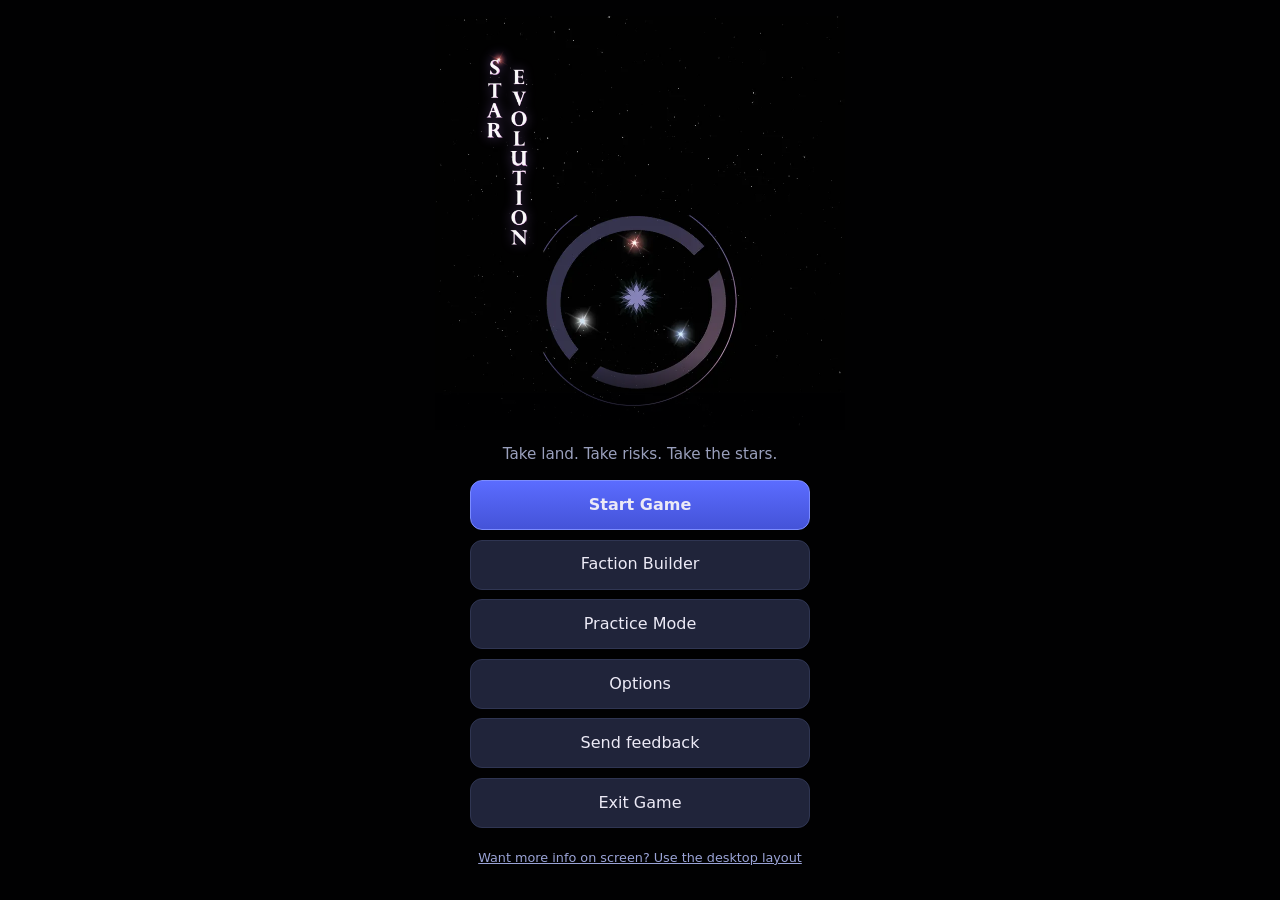
